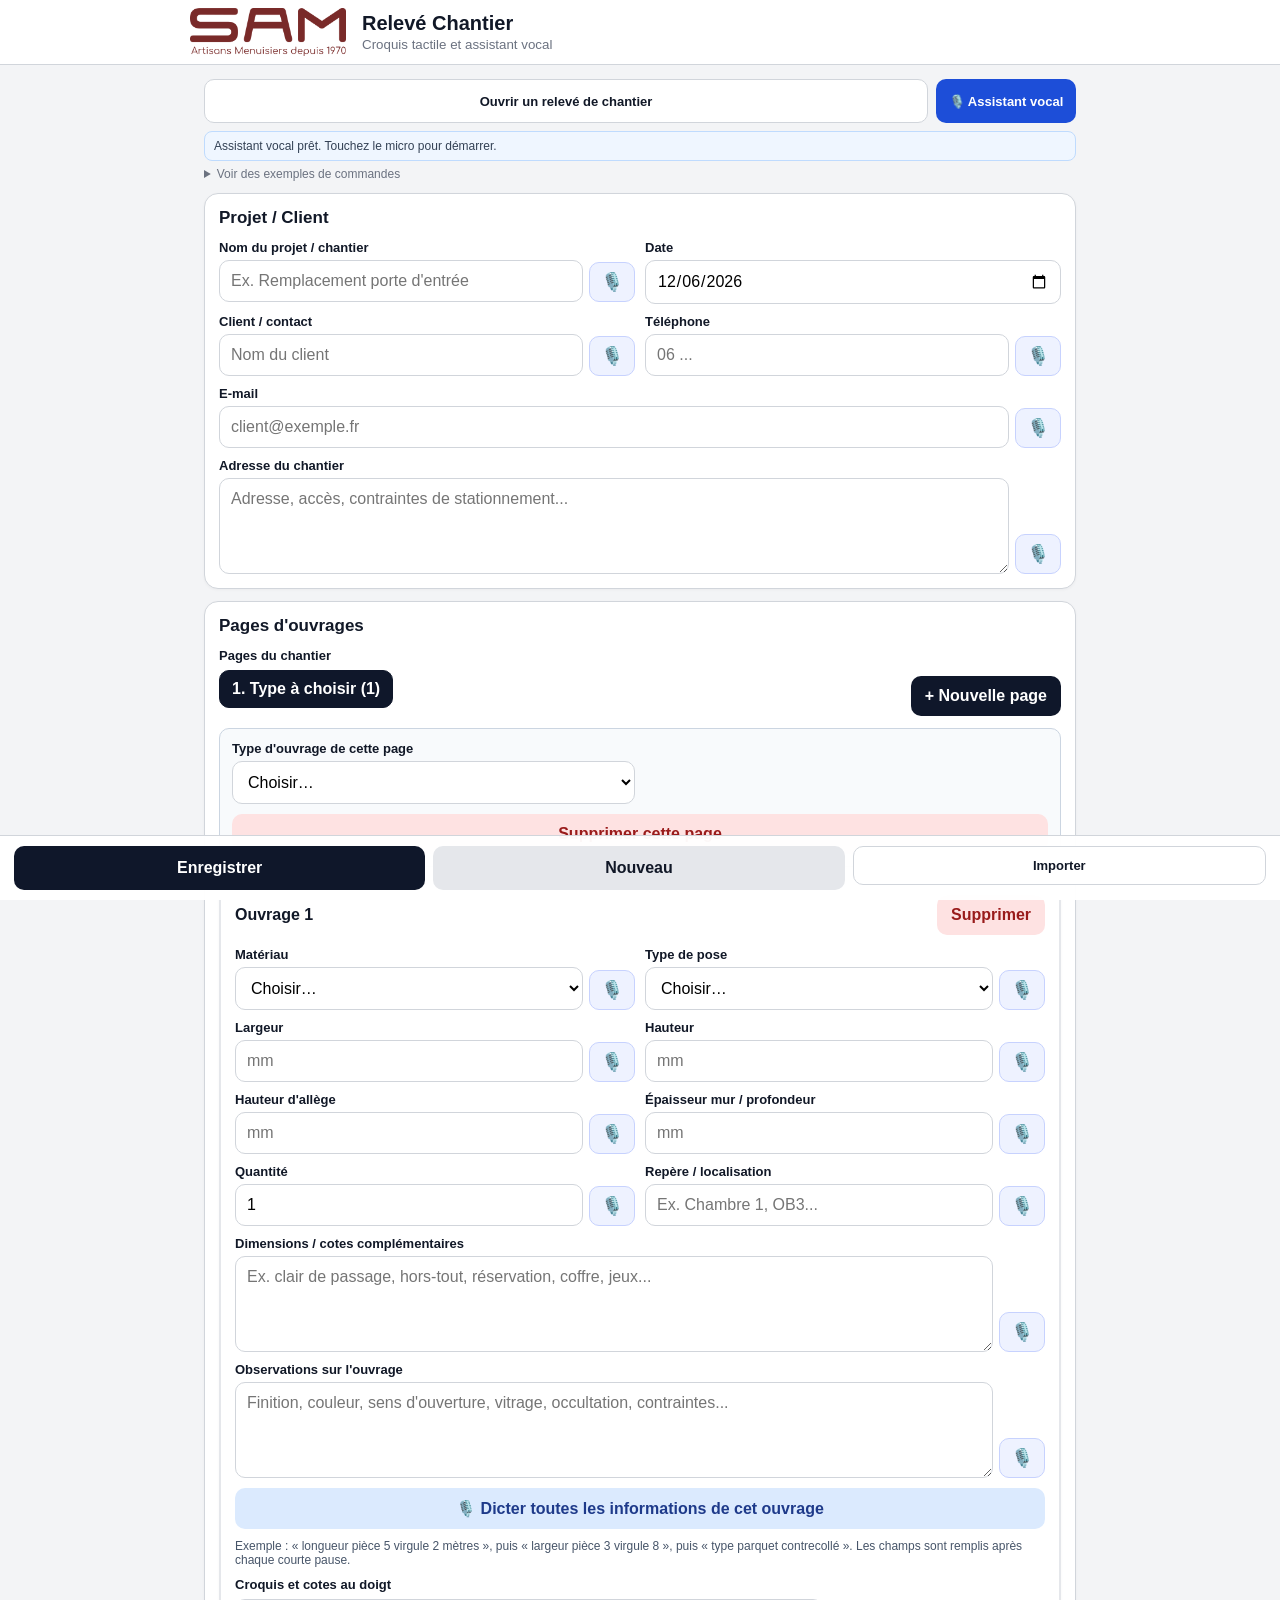
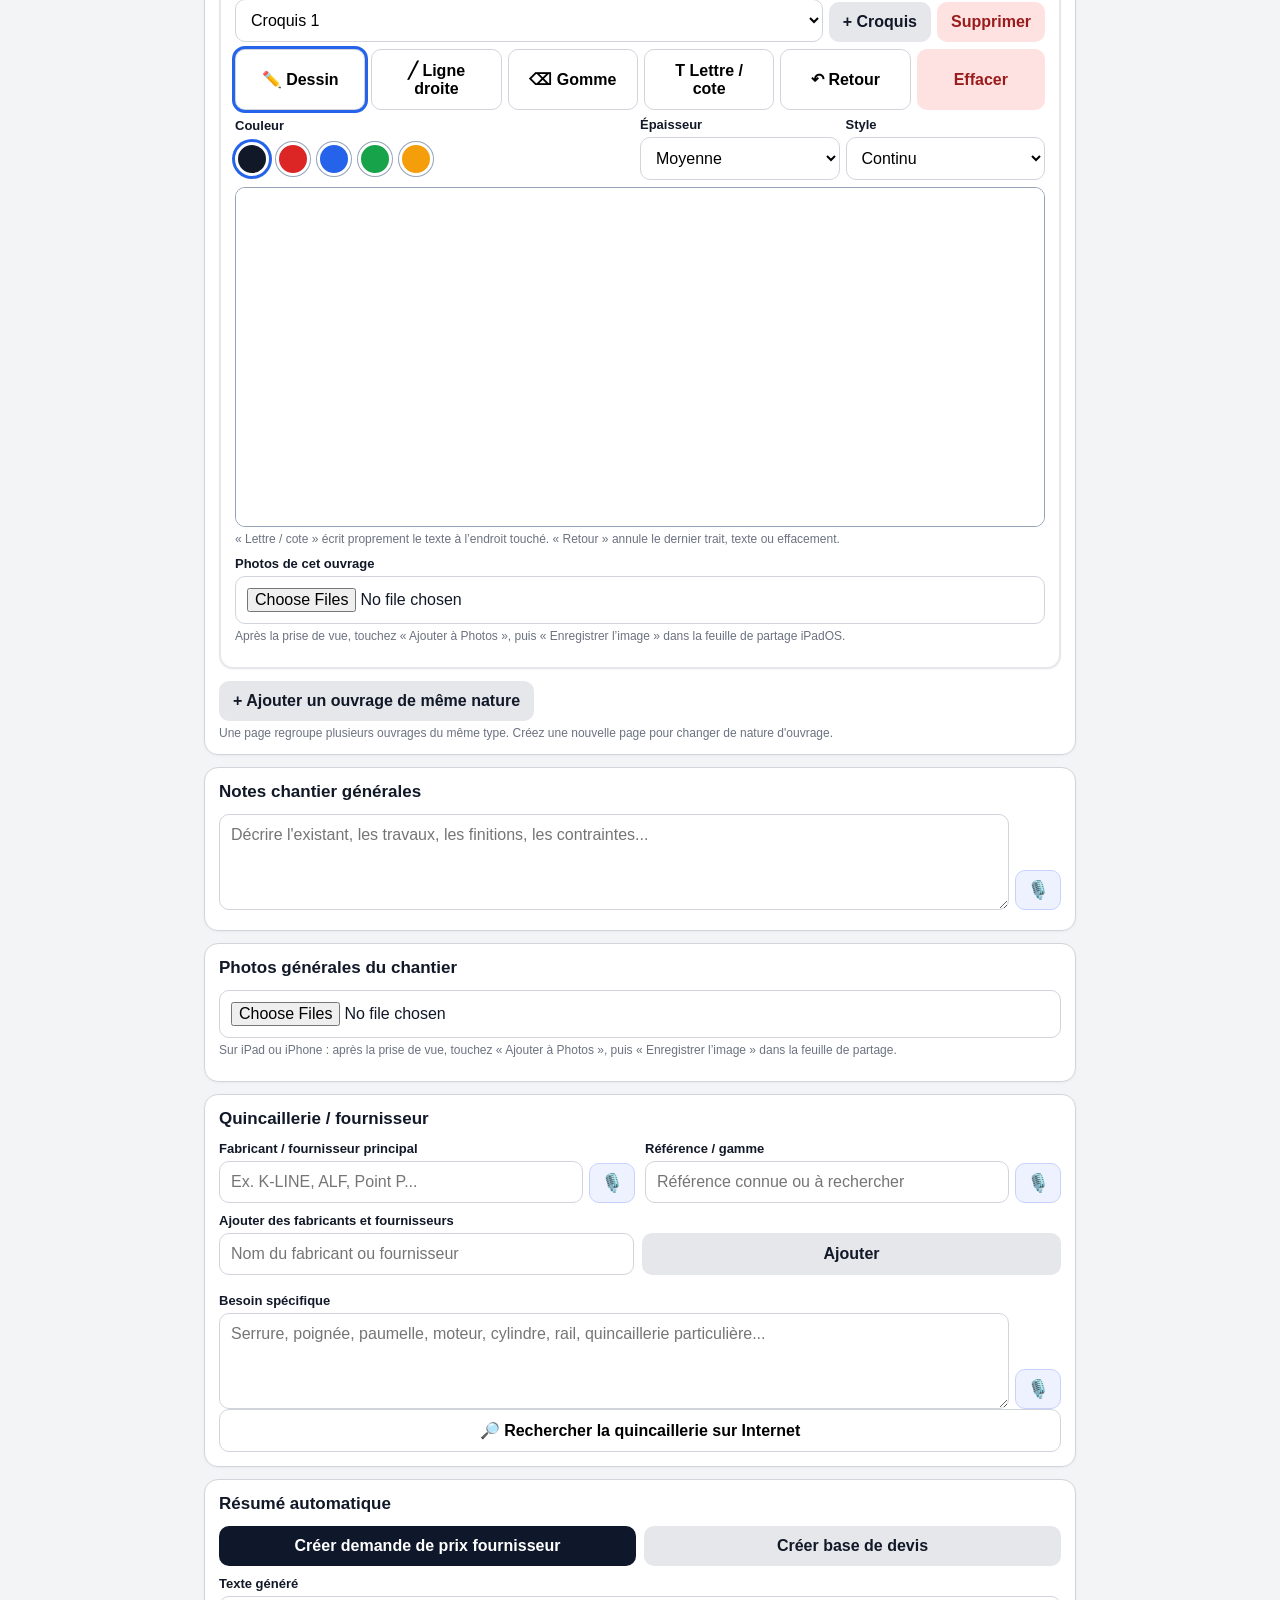
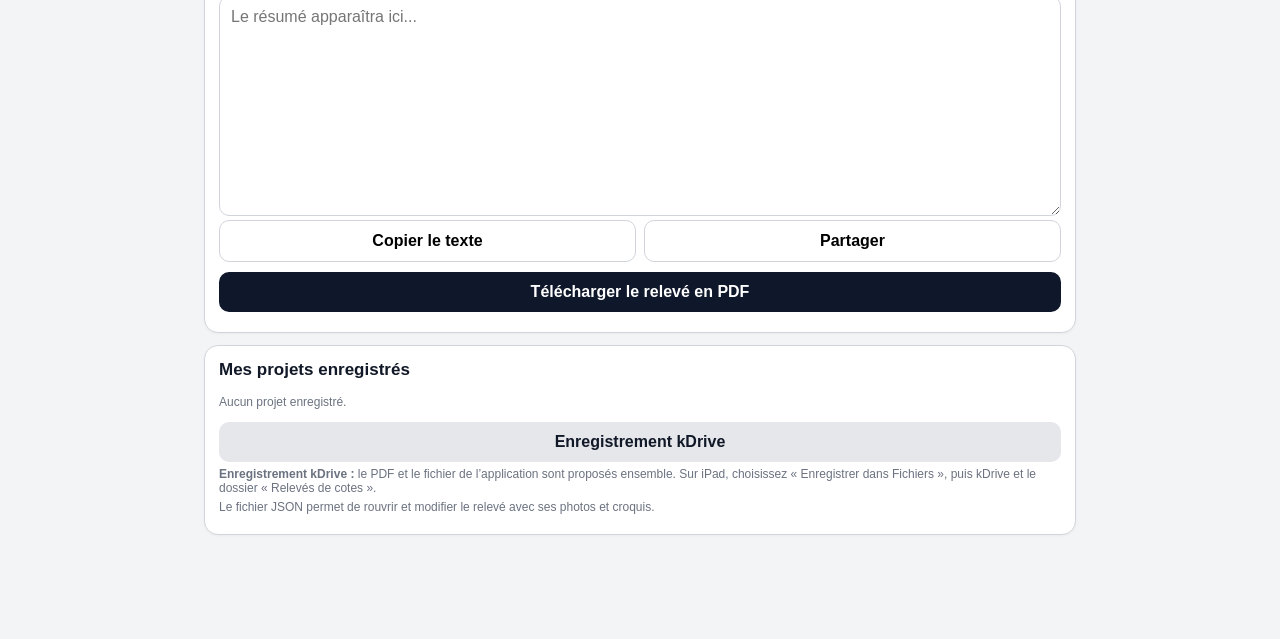
==== index.html @ eea3c806 "Rend l'assistant vocal compact en haut de l'application" ====
<!doctype html>
<html lang="fr">
<head>
  <meta charset="utf-8" />
  <meta name="viewport" content="width=device-width,initial-scale=1,viewport-fit=cover" />
  <meta name="theme-color" content="#0f172a" />
  <meta name="apple-mobile-web-app-capable" content="yes" />
  <meta name="apple-mobile-web-app-status-bar-style" content="default" />
  <meta name="apple-mobile-web-app-title" content="Relevé Chantier" />
  <link rel="manifest" href="manifest.webmanifest" />
  <link rel="apple-touch-icon" href="icon-192.png" />
  <title>Relevé Chantier</title>
  <style>
    :root{--bg:#f3f4f6;--card:#fff;--ink:#111827;--muted:#6b7280;--line:#d1d5db;--pri:#0f172a;--ok:#166534}
    *{box-sizing:border-box}body{margin:0;font-family:-apple-system,BlinkMacSystemFont,"Segoe UI",Roboto,Arial,sans-serif;background:var(--bg);color:var(--ink)}
    header{position:sticky;top:0;z-index:5;background:rgba(255,255,255,.95);backdrop-filter:blur(8px);border-bottom:1px solid var(--line);padding:calc(8px + env(safe-area-inset-top)) 16px 8px}
    .header-inner{max-width:900px;margin:auto;display:flex;align-items:center;gap:16px}.brand-logo{display:block;width:156px;max-width:42vw;height:auto}.header-title{min-width:0}.header-title h1{margin:0;font-size:20px}.header-title small{display:block;color:var(--muted);margin-top:2px}
    main{max-width:900px;margin:auto;padding:14px 14px calc(92px + env(safe-area-inset-bottom))}
    .card,.work-card{background:var(--card);border:1px solid var(--line);border-radius:14px;padding:14px;margin:0 0 12px;box-shadow:0 1px 3px rgba(0,0,0,.04)}
    .work-card{border:2px solid #e5e7eb}.work-head{display:flex;align-items:center;justify-content:space-between;gap:10px;margin-bottom:12px}.work-head h3{margin:0;font-size:16px}
    .page-toolbar{display:grid;grid-template-columns:1fr auto;gap:8px;align-items:end;margin-bottom:12px}.page-tabs{display:flex;gap:6px;overflow-x:auto;padding:2px 0 8px;scrollbar-width:thin}.page-tab{flex:0 0 auto;background:#fff;border:1px solid var(--line);padding:9px 12px}.page-tab.active{background:var(--pri);color:#fff;border-color:var(--pri)}.page-meta{padding:12px;background:#f8fafc;border:1px solid #cbd5e1;border-radius:10px;margin-bottom:12px}.page-meta .grid{align-items:end}.page-actions{display:flex;gap:8px;margin-top:10px}.page-actions button{flex:1}
    h2{font-size:17px;margin:0 0 12px}.grid{display:grid;grid-template-columns:1fr 1fr;gap:10px}.full{grid-column:1/-1}
    label{display:block;font-size:13px;font-weight:600;margin:0 0 5px}input,select,textarea,button{font:inherit}
    input,select,textarea{width:100%;padding:11px;border:1px solid var(--line);border-radius:10px;background:#fff}textarea{min-height:96px;resize:vertical}
    button,.file-picker{border:0;border-radius:10px;padding:11px 14px;font-weight:700;cursor:pointer}.file-picker{display:flex;align-items:center;justify-content:center;text-align:center}.top-actions{display:grid;grid-template-columns:minmax(0,1fr) 140px;gap:8px;align-items:stretch;margin-bottom:8px}.top-actions>*{min-height:44px;margin:0}.open-project{width:100%}.voice-compact{padding:8px 10px;font-size:13px;background:#1d4ed8;color:#fff}.voice-compact.listening{background:#b91c1c;outline:3px solid #fecaca}.primary{background:var(--pri);color:#fff}.secondary{background:#e5e7eb;color:#111827}.danger{background:#fee2e2;color:#991b1b}.ghost{background:#fff;border:1px solid var(--line)}
    .field-with-mic{display:grid;grid-template-columns:1fr 46px;gap:6px;align-items:end}.mic{padding:10px 8px;font-size:18px;line-height:1;background:#eef2ff;border:1px solid #c7d2fe}.mic.listening{outline:2px solid #166534;background:#dcfce7}
    .row{display:flex;gap:8px;flex-wrap:wrap}.row>*{flex:1}.hint{font-size:12px;color:var(--muted);margin-top:5px}.status{font-size:12px;margin-top:6px;color:var(--ok)}.hidden{display:none!important}.file-input{position:absolute;width:1px;height:1px;padding:0;margin:-1px;overflow:hidden;clip:rect(0,0,0,0);clip-path:inset(50%);white-space:nowrap;border:0}
    .photo-grid{display:grid;grid-template-columns:repeat(3,1fr);gap:8px;margin-top:10px}.photo-grid img{width:100%;aspect-ratio:1;object-fit:cover;border-radius:8px;border:1px solid var(--line)}.photo-thumb{min-width:0}.photo-actions{display:flex;flex-wrap:wrap;gap:4px;margin-top:4px}.photo-actions button{flex:1;padding:7px 5px;font-size:12px}.photo-actions .save-photo{flex-basis:100%}
    .sketch-pages,.sketch-settings{display:grid;grid-template-columns:1fr auto auto;gap:6px;align-items:end;margin:7px 0}.sketch-settings{grid-template-columns:2fr 1fr 1fr}.color-swatches{display:flex;gap:7px;min-height:42px;align-items:center}.color-swatch{width:34px;height:34px;min-width:34px;padding:0;border-radius:50%;border:3px solid #fff;box-shadow:0 0 0 1px #94a3b8}.color-swatch.active{box-shadow:0 0 0 3px #2563eb}.supplier-list{display:flex;gap:6px;flex-wrap:wrap;margin-top:8px}.supplier-item{display:flex;align-items:center;gap:6px;padding:6px 8px;background:#eef2f7;border:1px solid #cbd5e1;border-radius:8px}.supplier-item button{padding:3px 7px}
    .editor-overlay{position:fixed;inset:0;z-index:30;background:rgba(15,23,42,.82);padding:16px;display:flex;align-items:center;justify-content:center}.editor-panel{width:min(920px,100%);max-height:calc(100dvh - 32px);overflow:auto;background:#fff;border-radius:8px;padding:12px}.editor-head{display:flex;align-items:center;justify-content:space-between;gap:12px}.editor-head button{padding:7px 11px}.photo-editor-canvas{display:block;width:auto;max-width:100%;height:auto;max-height:60dvh;touch-action:none;background:#111827;border:1px solid #94a3b8;margin:10px auto}.editor-toolbar{display:flex;gap:6px;flex-wrap:wrap;align-items:end}.editor-toolbar>*{flex:1;min-width:100px}.editor-toolbar .color-swatches{flex:2;min-width:210px}.editor-actions{display:flex;gap:8px;margin-top:10px}.editor-actions>*{flex:1}
    .specific-fields{grid-column:1/-1;display:grid;grid-template-columns:1fr 1fr;gap:10px;padding:12px;background:#f8fafc;border:1px solid #cbd5e1;border-radius:12px}.specific-title{grid-column:1/-1;font-weight:800;color:#334155}.voice-all{grid-column:1/-1;background:#dbeafe;color:#1e3a8a}.voice-help{grid-column:1/-1;font-size:12px;color:#475569}.sketch-wrap{grid-column:1/-1}.sketch-canvas{display:block;width:100%;height:340px;touch-action:none;background:#fff;border:1px solid #94a3b8;border-radius:10px}.sketch-tools{display:flex;gap:6px;flex-wrap:wrap;margin:7px 0}.sketch-tools button{flex:1;min-width:72px}.tool-active{outline:3px solid #2563eb}.section-label{grid-column:1/-1;margin:4px 0 0;color:#334155}
    .voice-feedback{margin:0 0 12px;padding:7px 9px;background:#eff6ff;border:1px solid #bfdbfe;border-radius:8px;font-size:12px;color:#334155}.voice-examples{margin:-6px 0 12px}.command-list{font-size:12px;color:#475569;line-height:1.55;margin-top:9px}
    .footerbar{position:fixed;left:0;right:0;bottom:0;background:rgba(255,255,255,.97);border-top:1px solid var(--line);padding:10px 14px calc(10px + env(safe-area-inset-bottom));display:flex;gap:8px;z-index:6}.footerbar button,.footerbar .file-picker{flex:1;min-width:0}
    @media(max-width:640px){.header-inner{gap:10px}.brand-logo{width:122px}.header-title h1{font-size:17px}.header-title small{font-size:11px}.grid,.specific-fields{grid-template-columns:1fr}.photo-grid{grid-template-columns:repeat(2,1fr)}.work-head{align-items:flex-start}.work-head .danger{flex:0 0 auto}.sketch-canvas{height:300px}.page-toolbar{grid-template-columns:1fr}.page-toolbar>button{width:100%}.sketch-pages{grid-template-columns:1fr 1fr}.sketch-pages select{grid-column:1/-1}.sketch-settings{grid-template-columns:1fr 1fr}.sketch-settings>div:first-child{grid-column:1/-1}.footerbar{gap:5px;padding-left:8px;padding-right:8px}.footerbar button,.footerbar .file-picker{padding:10px 6px;font-size:13px}}
  </style>
</head>
<body>
<header><div class="header-inner"><img class="brand-logo" src="logo-sam.png" alt="SAM, Artisans Menuisiers depuis 1970"><div class="header-title"><h1>Relevé Chantier</h1><small>Croquis tactile et assistant vocal</small></div></div></header>
<main>
  <div class="top-actions">
    <label class="file-picker ghost open-project" for="backupFile">Ouvrir un relevé de chantier</label>
    <button class="voice-compact" id="voiceAssistant" type="button">🎙️ Assistant vocal</button>
  </div>
  <input class="file-input" id="backupFile" type="file" accept="application/json,.json" />
  <div class="voice-feedback" id="voiceFeedback">Assistant vocal prêt. Touchez le micro pour démarrer.</div>
  <details class="voice-examples"><summary class="hint" style="cursor:pointer">Voir des exemples de commandes</summary><div class="command-list">
    « Enregistrer le chantier » • « Nouvelle page parquet » • « Ajouter un ouvrage parquet » • « Ajouter un escalier » • « Modifier l’ouvrage 2 » • « Supprimer le dernier ouvrage »<br>
    « Longueur pièce 5 mètres, largeur pièce 4 mètres, type parquet contrecollé » • « Hauteur à monter 2 800 millimètres, largeur trémie 900 »<br>
    « Nom du chantier Madame Martin » • « Client Monsieur Dupont » • « Adresse 10 rue… » • « Notes chantier accès difficile »<br>
    « Créer la demande de prix » • « Créer le devis » • « Ouvrir le chantier Dupont » • « Nouveau chantier » • « Arrêter l’assistant »
  </div></details>

  <section class="card">
    <h2>Projet / Client</h2>
    <div class="grid">
      <div><label>Nom du projet / chantier</label><div class="field-with-mic"><input id="projectTitle" placeholder="Ex. Remplacement porte d'entrée" /><button class="mic" data-target="projectTitle" type="button">🎙️</button></div></div>
      <div><label>Date</label><input id="projectDate" type="date" /></div>
      <div><label>Client / contact</label><div class="field-with-mic"><input id="contactName" placeholder="Nom du client" /><button class="mic" data-target="contactName" type="button">🎙️</button></div></div>
      <div><label>Téléphone</label><div class="field-with-mic"><input id="contactPhone" type="tel" placeholder="06 ..." /><button class="mic" data-target="contactPhone" type="button">🎙️</button></div></div>
      <div class="full"><label>E-mail</label><div class="field-with-mic"><input id="contactEmail" type="email" placeholder="client@exemple.fr" /><button class="mic" data-target="contactEmail" type="button">🎙️</button></div></div>
      <div class="full"><label>Adresse du chantier</label><div class="field-with-mic"><textarea id="address" placeholder="Adresse, accès, contraintes de stationnement..."></textarea><button class="mic" data-target="address" type="button">🎙️</button></div></div>
    </div>
  </section>

  <section class="card">
    <h2>Pages d'ouvrages</h2>
    <div class="page-toolbar"><div><label>Pages du chantier</label><div id="pageTabs" class="page-tabs"></div></div><button class="primary" id="addPage" type="button">+ Nouvelle page</button></div>
    <div class="page-meta">
      <div class="grid">
        <div><label>Type d'ouvrage de cette page</label><select id="pageType"></select></div>
        <div id="pageOtherWrap" class="hidden"><label>Autre type</label><input id="pageOther" placeholder="Préciser le type d'ouvrage"></div>
      </div>
      <div class="page-actions"><button class="danger" id="removePage" type="button">Supprimer cette page</button></div>
    </div>
    <div id="works"></div>
    <button class="secondary" id="addWork" type="button">+ Ajouter un ouvrage de même nature</button>
    <div class="hint">Une page regroupe plusieurs ouvrages du même type. Créez une nouvelle page pour changer de nature d'ouvrage.</div>
  </section>

  <section class="card">
    <h2>Notes chantier générales</h2>
    <div class="field-with-mic"><textarea id="notes" placeholder="Décrire l'existant, les travaux, les finitions, les contraintes..."></textarea><button class="mic" data-target="notes" type="button">🎙️</button></div>
    <div class="status" id="dictationStatus"></div>
  </section>

  <section class="card">
    <h2>Photos générales du chantier</h2>
    <input id="photos" type="file" accept="image/*" capture="environment" multiple />
    <div class="hint">Sur iPad ou iPhone : après la prise de vue, touchez « Ajouter à Photos », puis « Enregistrer l’image » dans la feuille de partage.</div>
    <div id="photoGrid" class="photo-grid"></div>
  </section>

  <section class="card">
    <h2>Quincaillerie / fournisseur</h2>
    <div class="grid">
      <div><label>Fabricant / fournisseur principal</label><div class="field-with-mic"><input id="supplier" list="supplierOptions" placeholder="Ex. K-LINE, ALF, Point P..." /><button class="mic" data-target="supplier" type="button">🎙️</button></div><datalist id="supplierOptions"></datalist></div>
      <div><label>Référence / gamme</label><div class="field-with-mic"><input id="hardwareRef" placeholder="Référence connue ou à rechercher" /><button class="mic" data-target="hardwareRef" type="button">🎙️</button></div></div>
      <div class="full"><label>Ajouter des fabricants et fournisseurs</label><div class="row"><input id="supplierEntry" placeholder="Nom du fabricant ou fournisseur"><button class="secondary" id="addSupplier" type="button">Ajouter</button></div><div class="supplier-list" id="supplierList"></div></div>
      <div class="full"><label>Besoin spécifique</label><div class="field-with-mic"><textarea id="hardwareNeed" placeholder="Serrure, poignée, paumelle, moteur, cylindre, rail, quincaillerie particulière..."></textarea><button class="mic" data-target="hardwareNeed" type="button">🎙️</button></div></div>
    </div>
    <div class="row"><button class="ghost" id="searchWeb" type="button">🔎 Rechercher la quincaillerie sur Internet</button></div>
  </section>

  <section class="card">
    <h2>Résumé automatique</h2>
    <div class="row"><button class="primary" id="makeSupplier" type="button">Créer demande de prix fournisseur</button><button class="secondary" id="makeQuote" type="button">Créer base de devis</button></div>
    <label style="margin-top:10px">Texte généré</label><textarea id="summary" style="min-height:220px" placeholder="Le résumé apparaîtra ici..."></textarea>
    <div class="row"><button class="ghost" id="copySummary" type="button">Copier le texte</button><button class="ghost" id="shareSummary" type="button">Partager</button></div>
    <div class="row" style="margin-top:10px"><button class="primary" id="downloadPdf" type="button">Télécharger le relevé en PDF</button></div>
    <div class="status" id="pdfStatus" role="status" aria-live="polite"></div>
  </section>

  <section class="card">
    <h2>Mes projets enregistrés</h2>
    <div id="projectList"><span class="hint">Aucun projet enregistré.</span></div>
    <div class="row" style="margin-top:12px">
      <button class="secondary" id="exportBackup" type="button">Enregistrement kDrive</button>
    </div>
    <div class="hint"><strong>Enregistrement kDrive :</strong> le PDF et le fichier de l’application sont proposés ensemble. Sur iPad, choisissez « Enregistrer dans Fichiers », puis kDrive et le dossier « Relevés de cotes ».</div>
    <div class="hint">Le fichier JSON permet de rouvrir et modifier le relevé avec ses photos et croquis.</div>
    <div class="status" id="backupStatus" role="status" aria-live="polite"></div>
  </section>
</main>
<div id="photoEditor" class="editor-overlay hidden" role="dialog" aria-modal="true" aria-labelledby="photoEditorTitle">
  <div class="editor-panel">
    <div class="editor-head"><strong id="photoEditorTitle">Annoter la photo</strong><button class="ghost" id="closePhotoEditor" type="button" aria-label="Fermer">✕</button></div>
    <canvas class="photo-editor-canvas" id="photoEditorCanvas"></canvas>
    <div class="editor-toolbar">
      <div><label>Couleur</label><div class="color-swatches" id="photoColors"><button class="color-swatch active" type="button" data-color="#111827" style="background:#111827" aria-label="Noir"></button><button class="color-swatch" type="button" data-color="#dc2626" style="background:#dc2626" aria-label="Rouge"></button><button class="color-swatch" type="button" data-color="#2563eb" style="background:#2563eb" aria-label="Bleu"></button><button class="color-swatch" type="button" data-color="#16a34a" style="background:#16a34a" aria-label="Vert"></button><button class="color-swatch" type="button" data-color="#f59e0b" style="background:#f59e0b" aria-label="Orange"></button></div></div>
      <div><label>Épaisseur</label><select id="photoLineWidth"><option value="3">Fine</option><option value="7" selected>Moyenne</option><option value="14">Épaisse</option></select></div>
      <button class="secondary tool-active" id="photoPen" type="button">✏️ Dessin</button>
      <button class="secondary" id="photoLine" type="button">╱ Ligne</button>
      <button class="secondary" id="photoText" type="button">T Texte</button>
      <button class="ghost" id="photoUndo" type="button">↶ Annuler</button>
    </div>
    <div class="editor-actions"><button class="ghost" id="cancelPhotoEdit" type="button">Fermer sans enregistrer</button><button class="primary" id="savePhotoEdit" type="button">Enregistrer l’annotation</button></div>
  </div>
</div>
<div class="footerbar"><button class="primary" id="saveProject" type="button">Enregistrer</button><button class="secondary" id="newProject" type="button">Nouveau</button><label class="file-picker ghost" for="backupFile">Importer</label></div>
<script src="jspdf.umd.min.js"></script>
<script>
const $=id=>document.getElementById(id);
let photoData=[],suppliers=[],currentId=null,recognition=null,activeMic=null,workCounter=0,commandRecognition=null,voiceCommandQueue=Promise.resolve(),voiceControlOn=false,activeWorkIndex=0,pages=[],activePageIndex=0,renderingPage=false,autoSaveTimer=null,changeVersion=0,lastSavedVersion=0,isSaving=false,photoEditorState=null;
const fields=['projectTitle','projectDate','contactName','contactPhone','contactEmail','address','notes','supplier','hardwareRef','hardwareNeed'];
const workTypes=['','Fenêtre',"Porte d'entrée",'Porte intérieure','Porte de garage','Baie coulissante','Volet roulant motorisé','Volet roulant manuel','Volet bois','Store','Escalier','Parquet','Placard','Agencement','Garde-corps / main courante','Bardage','Vitrage','Autre'];
const materials=['','Bois','Aluminium','PVC','Acier','Mixte','Stratifié','Autre'];
const installs=['','Rénovation','Dépose totale','En tunnel','En applique',"Avec tapées d'isolation",'En feuillure','Neuf','Autre'];
const tapeThicknesses=['','100','120','140','160','180','200','Autre'];
const specificSchemas={
  'Parquet':[
    ['roomLength','Longueur de la pièce','m','decimal'],['roomWidth','Largeur de la pièce','m','decimal'],['roomArea','Surface calculée / relevée','m²','decimal'],
    ['parquetType','Type de parquet','Massif|Contrecollé|Stratifié|Autre','select'],['layingPattern','Sens / motif de pose','À l’anglaise|À bâtons rompus|Point de Hongrie|Dalles|Autre','select'],
    ['layingMethod','Mode de pose','Flottante|Collée|Clouée|Autre','select'],['boardSize','Dimensions des lames','mm','text'],['parquetThickness','Épaisseur du parquet','mm','decimal'],
    ['supportType','Support existant','Dalle béton|Chape|Plancher bois|Carrelage|Ancien parquet|Autre','select'],['supportState','État / planéité / humidité du support','À préciser','text'],
    ['skirting','Plinthes : type, hauteur et longueur','ml','text'],['thresholds','Seuils, raccords et jeux périphériques','À préciser','text'],['finish','Essence, teinte et finition','À préciser','text']
  ],
  'Escalier':[
    ['floorHeight','Hauteur sol fini à sol fini','mm','decimal'],['openingLength','Longueur de la trémie','mm','decimal'],['openingWidth','Largeur de la trémie','mm','decimal'],
    ['trimmerThickness','Épaisseur du linçoir','mm','decimal'],['slabThickness','Épaisseur plancher / dalle','mm','decimal'],['stairWidth','Largeur souhaitée de l’escalier','mm','decimal'],
    ['stairShape','Forme de l’escalier','Droit|Quart tournant bas|Quart tournant haut|Deux quarts tournants|Hélicoïdal|Escamotable|Autre','select'],['turnDirection','Sens du tournant en montant','Droite|Gauche|Sans objet','select'],
    ['stepCount','Nombre de marches existant / souhaité','Nombre','numeric'],['stepHeight','Hauteur de marche','mm','decimal'],['tread','Giron','mm','decimal'],
    ['headroom','Échappée disponible','mm','decimal'],['startingSpace','Reculement disponible','mm','decimal'],['stringer','Type de limon','À la française|Crémaillère|Central|Sans limon|Autre','select'],
    ['guardrail','Garde-corps / main courante','Description','text'],['stairMaterial','Essence / matériau / finition','Description','text']
  ],
  'Fenêtre':[['leafCount','Nombre de vantaux','Nombre','numeric'],['opening','Type d’ouverture','Fixe|À la française|Oscillo-battant|Soufflet|Coulissant|Autre','select'],['openingOther','Nature de la configuration','Ex. 2 vantaux et un fixe, avec allège','text'],['glazing','Composition du vitrage','Description','text'],['color','Couleur intérieure / extérieure','RAL / finition','text'],['ventilation','Entrée d’air','Débit / type','text']],
  "Porte d'entrée":[['openingDirection','Sens d’ouverture','Droite poussante|Gauche poussante|Droite tirante|Gauche tirante','select'],['clearPassage','Passage utile','mm','decimal'],['threshold','Type de seuil','PMR 20 mm|Standard|Autre','select'],['lock','Serrure / cylindre / contrôle d’accès','Description','text'],['glazing','Vitrage / panneau / imposte','Description','text'],['color','Couleur intérieure / extérieure','RAL / finition','text']],
  'Porte intérieure':[['openingDirection','Sens d’ouverture','Droite poussante|Gauche poussante|Va-et-vient|Coulissante','select'],['wallThickness','Épaisseur de cloison finie','mm','decimal'],['doorLeaf','Dimensions du vantail','mm','text'],['doorType','Type de porte','Isoplane|Postformée|Stratifiée|Hydrofuge|Coupe-feu|Acoustique|Autre','select'],['hardware','Quincaillerie / serrure','Description','text']],
  'Porte de garage':[['garageType','Type','Sectionnelle plafond|Sectionnelle latérale|Basculante|Enroulable|Battante|Autre','select'],['clearOpening','Baie / passage libre','mm','text'],['headroom','Retombée de linteau','mm','decimal'],['sideRoom','Écoinçons gauche / droite','mm','text'],['motorization','Manœuvre / motorisation','Manuelle|Motorisée radio|Autre','select']],
  'Baie coulissante':[['leafCount','Nombre de vantaux / rails','Description','text'],['glazing','Composition du vitrage','Description','text'],['clearPassage','Passage utile','mm','decimal'],['color','Couleur intérieure / extérieure','RAL / finition','text']],
  'Volet roulant motorisé':[['boxType','Type de coffre','Rénovation|Traditionnel|Bloc-baie|Tunnel|Existant','select'],['boxSize','Dimensions / accès du coffre','mm','text'],['guides','Coulisses / lame finale','Description','text'],['apron','Tablier : matière, lame, couleur','Description','text'],['motor','Moteur / commande / alimentation','Description','text']],
  'Volet roulant manuel':[['boxType','Type de coffre','Rénovation|Traditionnel|Bloc-baie|Tunnel|Existant','select'],['boxSize','Dimensions / accès du coffre','mm','text'],['operation','Manœuvre','Sangle|Tringle oscillante|Tirage direct|Autre','select'],['apron','Tablier : matière, lame, couleur','Description','text']],
  'Volet bois':[['leafCount','Nombre de vantaux','Nombre','numeric'],['shutterType','Type','Battant|Persienné|Plein|Barres et écharpes|Coulissant|Autre','select'],['hinges','Gonds / arrêts / espagnolette','Description','text'],['woodFinish','Essence et finition','Description','text']],
  'Store':[['storeType','Type de store','Screen extérieur|Banne|Enrouleur intérieur|Vénitien|Autre','select'],['fabric','Toile / coloris / transparence','Description','text'],['guides','Guidage / coulisses','Description','text'],['operation','Manœuvre / motorisation','Description','text']],
  'Placard':[['openingSize','Dimensions de la baie','mm','text'],['doorCount','Nombre de portes','Nombre','numeric'],['facadeType','Façade','Coulissante|Battante|Pliante|Sans façade|Autre','select'],['interiorLayout','Aménagement intérieur','Description','text'],['decor','Décor / finition','Description','text']],
  'Agencement':[['areaSize','Dimensions de la zone','mm','text'],['layoutUse','Usage / éléments à réaliser','Description','text'],['panels','Panneaux / épaisseurs / décors','Description','text'],['hardware','Quincailleries','Description','text'],['services','Passages techniques / réseaux','Description','text']],
  'Garde-corps / main courante':[['totalLength','Longueur totale','mm ou ml','text'],['dropHeight','Hauteur de chute','mm','decimal'],['guardHeight','Hauteur du garde-corps','mm','decimal'],['fixing','Type de fixation','À la française|À l’anglaise|Sur platine|Autre','select'],['infill','Remplissage / barreaudage','Description','text']],
  'Bardage':[['surface','Surface','m²','decimal'],['boardProfile','Profil / dimensions des lames','Description','text'],['support','Support / ossature','Description','text'],['insulation','Isolation / pare-pluie / ventilation','Description','text'],['finish','Essence / finition / coloris','Description','text']],
  'Vitrage':[['glassClearSize','Clair de vitrage','mm','text'],['glassMakeup','Composition du vitrage','Description','text'],['glassThickness','Épaisseur totale','mm','decimal'],['rebate','Feuillure / parcloses / calage','Description','text'],['access','Accès et moyen de levage','Description','text']]
};
const esc=s=>String(s??'').replace(/&/g,'&amp;').replace(/</g,'&lt;').replace(/>/g,'&gt;').replace(/"/g,'&quot;');
const opt=(arr,val='')=>arr.map(x=>`<option value="${esc(x)}" ${x===val?'selected':''}>${x||'Choisir…'}</option>`).join('');
function micButton(target){return `<button class="mic" type="button" data-target="${target}">🎙️</button>`}
function pageLabel(page,index){return `${index+1}. ${shown(page.type,page.other)||'Type à choisir'} (${page.works?.length||1})`}
function captureActivePage(){
  if(renderingPage||!pages.length||!pages[activePageIndex])return;
  const page=pages[activePageIndex];page.type=$('pageType').value;page.other=$('pageOther').value;
  page.works=workData().map(w=>({...w,type:page.type,other:page.other}));
}
function renderPageTabs(){
  const box=$('pageTabs');box.innerHTML='';pages.forEach((page,index)=>{const b=document.createElement('button');b.type='button';b.className='page-tab'+(index===activePageIndex?' active':'');b.textContent=pageLabel(page,index);b.onclick=()=>showPage(index);box.appendChild(b)});
  $('removePage').disabled=pages.length===1;
}
function showPage(index,capture=true){
  if(capture)captureActivePage();activePageIndex=Math.max(0,Math.min(index,pages.length-1));const page=pages[activePageIndex];renderingPage=true;
  $('pageType').value=page.type||'';$('pageOther').value=page.other||'';$('pageOtherWrap').classList.toggle('hidden',page.type!=='Autre');$('works').innerHTML='';
  (page.works?.length?page.works:[{}]).forEach(w=>addWork({...w,type:page.type||w.type||'',other:page.other||w.other||''}));renderingPage=false;activeWorkIndex=0;renderPageTabs();
}
function createPage(type='',other=''){
  captureActivePage();pages.push({id:Date.now()+Math.random(),type,other,works:[{type,other,qty:1}]});showPage(pages.length-1,false);scheduleAutosave();
}
function ensurePageForType(type){
  captureActivePage();let index=pages.findIndex(p=>p.type===type),created=false;if(index<0){pages.push({id:Date.now()+Math.random(),type,other:'',works:[{type,qty:1}]});index=pages.length-1;created=true}showPage(index,false);if(created)scheduleAutosave();
}
function normalizePages(project){
  if(Array.isArray(project.pages)&&project.pages.length)return project.pages.map((p,i)=>({id:p.id||Date.now()+i,type:p.type||'',other:p.other||'',works:Array.isArray(p.works)&&p.works.length?p.works:[{type:p.type||'',other:p.other||'',qty:1}]}));
  const grouped=[];legacyToWorks(project).forEach(work=>{let page=grouped.find(p=>p.type===(work.type||'')&&p.other===(work.other||''));if(!page){page={id:Date.now()+grouped.length,type:work.type||'',other:work.other||'',works:[]};grouped.push(page)}page.works.push(work)});return grouped.length?grouped:[{id:Date.now(),type:'',other:'',works:[{}]}];
}
function addWork(w={}){
  const page=pages[activePageIndex]||{},type=page.type||w.type||'',other=page.other||w.other||'';w={...w,type,other};
  const id='w'+(++workCounter),d=document.createElement('div');d.className='work-card';d.dataset.id=id;d._photos=Array.isArray(w.photos)?[...w.photos]:[];d._specific=w.specific||{};d._sketches=Array.isArray(w.sketches)&&w.sketches.length?[...w.sketches]:[w.sketch||''];d._activeSketch=0;
  d.innerHTML=`<div class="work-head"><h3>Ouvrage <span class="work-number"></span></h3><button class="danger remove-work" type="button">Supprimer</button></div>
  <div class="grid">
    <select class="wtype hidden" aria-hidden="true">${opt(workTypes,w.type)}</select><input class="wother hidden" value="${esc(w.other)}" aria-hidden="true">
    <div class="specific-fields hidden"></div>
    <div><label>Matériau</label><div class="field-with-mic"><select class="wmaterial">${opt(materials,w.material)}</select>${micButton(id+'-material')}</div></div>
    <div class="mother-wrap ${w.material==='Autre'?'':'hidden'}"><label>Autre matériau</label><div class="field-with-mic"><input class="mother" value="${esc(w.materialOther)}" placeholder="Préciser">${micButton(id+'-materialOther')}</div></div>
    <div><label>Type de pose</label><div class="field-with-mic"><select class="winstall">${opt(installs,w.install)}</select>${micButton(id+'-install')}</div></div>
    <div class="iother-wrap ${w.install==='Autre'?'':'hidden'}"><label>Autre pose</label><div class="field-with-mic"><input class="iother" value="${esc(w.installOther)}" placeholder="Préciser">${micButton(id+'-installOther')}</div></div>
    <div class="tape-wrap ${w.install==="Avec tapées d'isolation"?'':'hidden'}"><label>Épaisseur des tapées d’isolation</label><div class="field-with-mic"><select class="wtape">${opt(tapeThicknesses,w.tapeThickness)}</select>${micButton(id+'-tapeThickness')}</div></div>
    <div class="tape-other-wrap ${w.install==="Avec tapées d'isolation"&&w.tapeThickness==='Autre'?'':'hidden'}"><label>Autre épaisseur de tapées</label><div class="field-with-mic"><input class="wtape-other" value="${esc(w.tapeThicknessOther)}" inputmode="decimal" placeholder="mm">${micButton(id+'-tapeThicknessOther')}</div></div>
    <div><label>Largeur</label><div class="field-with-mic"><input class="ww" value="${esc(w.width)}" inputmode="decimal" placeholder="mm">${micButton(id+'-width')}</div></div>
    <div><label>Hauteur</label><div class="field-with-mic"><input class="wh" value="${esc(w.height)}" inputmode="decimal" placeholder="mm">${micButton(id+'-height')}</div></div>
    <div class="frame-size-wrap hidden" data-specific-wrap="frameSize"><label>Dimensions hors-tout</label><div class="field-with-mic"><input data-specific="frameSize" value="${esc(w.specific?.frameSize)}" inputmode="text" placeholder="Ex. 1230 x 1480 mm">${micButton(id+'-spec_frameSize')}</div></div>
    <div><label>Hauteur d'allège</label><div class="field-with-mic"><input class="wa" value="${esc(w.sill)}" inputmode="decimal" placeholder="mm">${micButton(id+'-sill')}</div></div>
    <div><label>Épaisseur mur / profondeur</label><div class="field-with-mic"><input class="wd" value="${esc(w.depth)}" inputmode="decimal" placeholder="mm">${micButton(id+'-depth')}</div></div>
    <div><label>Quantité</label><div class="field-with-mic"><input class="wq" value="${esc(w.qty||1)}" inputmode="numeric">${micButton(id+'-qty')}</div></div>
    <div><label>Repère / localisation</label><div class="field-with-mic"><input class="wloc" value="${esc(w.location)}" placeholder="Ex. Chambre 1, OB3...">${micButton(id+'-location')}</div></div>
    <div class="full"><label>Dimensions / cotes complémentaires</label><div class="field-with-mic"><textarea class="wextra" placeholder="Ex. clair de passage, hors-tout, réservation, coffre, jeux...">${esc(w.extra)}</textarea>${micButton(id+'-extra')}</div></div>
    <div class="full"><label>Observations sur l'ouvrage</label><div class="field-with-mic"><textarea class="wobs" placeholder="Finition, couleur, sens d'ouverture, vitrage, occultation, contraintes...">${esc(w.obs)}</textarea>${micButton(id+'-obs')}</div></div>
    <button class="voice-all" type="button">🎙️ Dicter toutes les informations de cet ouvrage</button>
    <div class="voice-help">Exemple : « longueur pièce 5 virgule 2 mètres », puis « largeur pièce 3 virgule 8 », puis « type parquet contrecollé ». Les champs sont remplis après chaque courte pause.</div>
    <div class="sketch-wrap"><label>Croquis et cotes au doigt</label><div class="sketch-pages"><select class="sketch-select" aria-label="Croquis actif"></select><button class="secondary add-sketch" type="button">+ Croquis</button><button class="danger remove-sketch" type="button">Supprimer</button></div><div class="sketch-tools"><button class="ghost pen tool-active" type="button" title="Dessin libre">✏️ Dessin</button><button class="ghost straight" type="button" title="Ligne droite">╱ Ligne droite</button><button class="ghost eraser" type="button" title="Gomme">⌫ Gomme</button><button class="ghost add-text" type="button" title="Ajouter une cote ou un texte propre">T Lettre / cote</button><button class="ghost undo-sketch" type="button" title="Annuler la dernière action">↶ Retour</button><button class="danger clear-sketch" type="button">Effacer</button></div><div class="sketch-settings"><div><label>Couleur</label><div class="color-swatches"><button class="color-swatch active" type="button" data-color="#111827" style="background:#111827" aria-label="Noir"></button><button class="color-swatch" type="button" data-color="#dc2626" style="background:#dc2626" aria-label="Rouge"></button><button class="color-swatch" type="button" data-color="#2563eb" style="background:#2563eb" aria-label="Bleu"></button><button class="color-swatch" type="button" data-color="#16a34a" style="background:#16a34a" aria-label="Vert"></button><button class="color-swatch" type="button" data-color="#f59e0b" style="background:#f59e0b" aria-label="Orange"></button></div></div><div><label>Épaisseur</label><select class="sketch-width"><option value="2">Fine</option><option value="4" selected>Moyenne</option><option value="8">Épaisse</option><option value="14">Très épaisse</option></select></div><div><label>Style</label><select class="sketch-style"><option value="solid">Continu</option><option value="dotted">Pointillé</option><option value="dashed">Tirets</option></select></div></div><canvas class="sketch-canvas"></canvas><div class="hint">« Lettre / cote » écrit proprement le texte à l’endroit touché. « Retour » annule le dernier trait, texte ou effacement.</div></div>
    <div class="full"><label>Photos de cet ouvrage</label><input class="wphotos" type="file" accept="image/*" capture="environment" multiple><div class="hint">Après la prise de vue, touchez « Ajouter à Photos », puis « Enregistrer l’image » dans la feuille de partage iPadOS.</div><div class="photo-grid wphoto-grid"></div></div>
  </div>`;
  d.querySelector('.remove-work').onclick=()=>{if(document.querySelectorAll('.work-card').length===1){alert('Il faut conserver au moins un ouvrage.');return}d.remove();renumberWorks();captureActivePage();renderPageTabs();scheduleAutosave()};
  d.querySelector('.wmaterial').onchange=e=>d.querySelector('.mother-wrap').classList.toggle('hidden',e.target.value!=='Autre');
  const refreshInstallFields=()=>{
    const install=d.querySelector('.winstall').value,tape=d.querySelector('.wtape').value,withTape=install==="Avec tapées d'isolation";
    d.querySelector('.iother-wrap').classList.toggle('hidden',install!=='Autre');
    d.querySelector('.tape-wrap').classList.toggle('hidden',!withTape);
    d.querySelector('.tape-other-wrap').classList.toggle('hidden',!withTape||tape!=='Autre');
    if(install!=='Autre')d.querySelector('.iother').value='';
    if(!withTape){d.querySelector('.wtape').value='';d.querySelector('.wtape-other').value=''}
    else if(tape!=='Autre')d.querySelector('.wtape-other').value='';
  };
  d.querySelector('.winstall').onchange=refreshInstallFields;d.querySelector('.wtape').onchange=refreshInstallFields;refreshInstallFields();
  d.querySelector('.wphotos').onchange=async e=>{for(const f of e.target.files){d._photos.push(await fileToDataURL(f))}e.target.value='';renderWorkPhotos(d);scheduleAutosave()};
  d.querySelector('.voice-all').onclick=()=>startFullVoice(d);
  $('works').appendChild(d);renumberWorks();renderSpecific(d,w.type||'');bindMics(d);renderWorkPhotos(d);initSketch(d);
}
function renumberWorks(){[...document.querySelectorAll('.work-card')].forEach((d,i)=>d.querySelector('.work-number').textContent=i+1)}
function specificData(d){const out={};d.querySelectorAll('[data-specific]').forEach(el=>out[el.dataset.specific]=el.value);return out}
function renderSpecific(d,type){
  Object.assign(d._specific,specificData(d));const frameSizeWrap=d.querySelector('.frame-size-wrap'),hasFrameSize=['Fenêtre','Baie coulissante'].includes(type);frameSizeWrap.classList.toggle('hidden',!hasFrameSize);if(!hasFrameSize)frameSizeWrap.querySelector('[data-specific="frameSize"]').value='';const box=d.querySelector('.specific-fields'),schema=specificSchemas[type]||[];box.innerHTML='';box.classList.toggle('hidden',!schema.length);if(!schema.length)return;
  box.innerHTML=`<div class="specific-title">Informations spécifiques — ${esc(type)}</div>`+schema.map(([key,label,choices,kind])=>{
    const value=d._specific[key]||'',target=d.dataset.id+'-spec_'+key;
    const control=kind==='select'?`<select data-specific="${key}"><option value="">Choisir…</option>${choices.split('|').map(x=>`<option ${x===value?'selected':''}>${esc(x)}</option>`).join('')}</select>`:`<input data-specific="${key}" value="${esc(value)}" inputmode="${kind==='decimal'?'decimal':kind==='numeric'?'numeric':'text'}" placeholder="${esc(choices)}">`;
    return `<div class="specific-field" data-specific-wrap="${key}"><label>${esc(label)}</label><div class="field-with-mic">${control}${micButton(target)}</div></div>`}).join('');bindMics(box);updateConditionalSpecificFields(d,type);
}
function updateConditionalSpecificFields(d,type){
  if(type!=='Fenêtre')return;const opening=d.querySelector('[data-specific="opening"]'),other=d.querySelector('[data-specific="openingOther"]'),wrap=d.querySelector('[data-specific-wrap="openingOther"]');if(!opening||!other||!wrap)return;
  const refresh=()=>{const visible=opening.value==='Autre';wrap.classList.toggle('hidden',!visible);if(!visible)other.value=''};opening.addEventListener('change',refresh);refresh();
}
function canvasPoint(canvas,e,width=canvas.width,height=canvas.height){
  const rect=canvas.getBoundingClientRect(),style=getComputedStyle(canvas),borderLeft=parseFloat(style.borderLeftWidth)||0,borderRight=parseFloat(style.borderRightWidth)||0,borderTop=parseFloat(style.borderTopWidth)||0,borderBottom=parseFloat(style.borderBottomWidth)||0,contentWidth=Math.max(1,rect.width-borderLeft-borderRight),contentHeight=Math.max(1,rect.height-borderTop-borderBottom);
  return{x:(e.clientX-rect.left-borderLeft)*width/contentWidth,y:(e.clientY-rect.top-borderTop)*height/contentHeight};
}
function initSketch(d){
  const c=d.querySelector('.sketch-canvas'),ctx=c.getContext('2d'),select=d.querySelector('.sketch-select'),textButton=d.querySelector('.add-text');let drawing=false,last=null,start=null,preview=null,mode='pen',color='#111827',pendingText='',paintVersion=0,dashDistance=0;
  const sketchHistory=d._sketches.map(saved=>[saved||'']);
  function refreshSelect(){select.innerHTML=d._sketches.map((_,i)=>`<option value="${i}" ${i===d._activeSketch?'selected':''}>Croquis ${i+1}</option>`).join('')}
  function point(e){return canvasPoint(c,e)}
  function drawingScale(){return ((c.width/Math.max(1,c.clientWidth))+(c.height/Math.max(1,c.clientHeight)))/2}
  function dash(){const scale=drawingScale(),style=d.querySelector('.sketch-style').value;return style==='dotted'?[2*scale,7*scale]:style==='dashed'?[12*scale,8*scale]:[]}
  function stroke(a,b,currentMode=mode,offset=0){const scale=drawingScale(),distance=Math.hypot(b.x-a.x,b.y-a.y);ctx.save();ctx.lineCap='round';ctx.lineJoin='round';ctx.strokeStyle=currentMode==='eraser'?'#fff':color;ctx.lineWidth=(currentMode==='eraser'?26:Number(d.querySelector('.sketch-width').value))*scale;ctx.setLineDash(currentMode==='eraser'?[]:dash());ctx.lineDashOffset=-offset;ctx.beginPath();ctx.moveTo(a.x,a.y);ctx.lineTo(b.x,b.y);ctx.stroke();ctx.restore();return distance}
  function paintSaved(){const version=++paintVersion,saved=d._sketches[d._activeSketch]||'';ctx.fillStyle='#fff';ctx.fillRect(0,0,c.width,c.height);if(saved){const im=new Image();im.onload=()=>{if(version===paintVersion)ctx.drawImage(im,0,0,c.width,c.height)};im.src=saved}}
  function size(){const ratio=Math.max(1,window.devicePixelRatio||1);c.width=Math.max(1,Math.round(c.clientWidth*ratio));c.height=Math.max(1,Math.round(c.clientHeight*ratio));paintSaved()}
  function currentHistory(){return sketchHistory[d._activeSketch]||(sketchHistory[d._activeSketch]=[d._sketches[d._activeSketch]||''])}
  function recordSnapshot(data){d._sketches[d._activeSketch]=data;const history=currentHistory();if(history[history.length-1]!==data)history.push(data);if(history.length>16)history.shift();scheduleAutosave()}
  function saveSketch(){recordSnapshot(c.toDataURL('image/png'))}
  function setMode(next){mode=next;pendingText='';d.querySelectorAll('.pen,.straight,.eraser,.add-text').forEach(button=>button.classList.remove('tool-active'));d.querySelector('.'+next).classList.add('tool-active')}
  c.onpointerdown=e=>{paintVersion++;if(pendingText){const p=point(e),scale=drawingScale();ctx.save();ctx.fillStyle=color;ctx.font='bold '+18*scale+'px sans-serif';ctx.textBaseline='bottom';ctx.fillText(pendingText,p.x,Math.max(20*scale,p.y));ctx.restore();pendingText='';textButton.classList.remove('tool-active');d.querySelector('.'+mode).classList.add('tool-active');saveSketch();e.preventDefault();return}drawing=true;dashDistance=0;start=last=point(e);preview=mode==='straight'?ctx.getImageData(0,0,c.width,c.height):null;c.setPointerCapture(e.pointerId);e.preventDefault()};
  c.onpointermove=e=>{if(!drawing)return;if(mode==='straight'){const p=point(e);ctx.putImageData(preview,0,0);stroke(start,p)}else{const samples=typeof e.getCoalescedEvents==='function'?e.getCoalescedEvents():[e];samples.forEach(sample=>{const p=point(sample);dashDistance+=stroke(last,p,mode,dashDistance);last=p})}e.preventDefault()};
  c.onpointerup=e=>{if(!drawing)return;const p=point(e),scale=drawingScale();if(mode==='straight'){ctx.putImageData(preview,0,0);stroke(start,p)}else if(last){const distance=Math.hypot(p.x-last.x,p.y-last.y);if(distance>0)dashDistance+=stroke(last,p,mode,dashDistance);else if(dashDistance===0)stroke({x:p.x-.5*scale,y:p.y},p,mode,0)}drawing=false;saveSketch();e.preventDefault()};
  c.onpointercancel=e=>{if(drawing){if(mode==='straight'&&preview)ctx.putImageData(preview,0,0);drawing=false}e.preventDefault()};
  d.querySelector('.pen').onclick=()=>setMode('pen');d.querySelector('.straight').onclick=()=>setMode('straight');d.querySelector('.eraser').onclick=()=>setMode('eraser');
  d.querySelectorAll('.color-swatch').forEach(button=>button.onclick=()=>{color=button.dataset.color;d.querySelectorAll('.color-swatch').forEach(item=>item.classList.toggle('active',item===button))});
  select.onchange=()=>{d._activeSketch=Number(select.value);pendingText='';textButton.classList.remove('tool-active');paintSaved()};
  d.querySelector('.add-sketch').onclick=()=>{d._sketches.push('');sketchHistory.push(['']);d._activeSketch=d._sketches.length-1;refreshSelect();paintSaved();scheduleAutosave()};
  d.querySelector('.remove-sketch').onclick=()=>{if(d._sketches.length===1){alert('Il faut conserver au moins un croquis.');return}if(confirm('Supprimer ce croquis ?')){d._sketches.splice(d._activeSketch,1);sketchHistory.splice(d._activeSketch,1);d._activeSketch=Math.max(0,d._activeSketch-1);refreshSelect();paintSaved();scheduleAutosave()}};
  d.querySelector('.clear-sketch').onclick=()=>{if(confirm('Effacer entièrement ce croquis ?')){recordSnapshot('');paintSaved()}};
  textButton.onclick=()=>{const text=prompt('Saisir la cote ou la lettre à ajouter :');if(!text?.trim())return;pendingText=text.trim();d.querySelectorAll('.pen,.straight,.eraser,.add-text').forEach(button=>button.classList.remove('tool-active'));textButton.classList.add('tool-active')};
  d.querySelector('.undo-sketch').onclick=()=>{const history=currentHistory();if(history.length<=1)return;history.pop();d._sketches[d._activeSketch]=history[history.length-1];pendingText='';textButton.classList.remove('tool-active');paintSaved();scheduleAutosave()};
  refreshSelect();requestAnimationFrame(size);
}
function workData(){return [...document.querySelectorAll('.work-card')].map(d=>({
  type:d.querySelector('.wtype').value,other:d.querySelector('.wother').value,material:d.querySelector('.wmaterial').value,materialOther:d.querySelector('.mother').value,install:d.querySelector('.winstall').value,installOther:d.querySelector('.iother').value,tapeThickness:d.querySelector('.wtape').value,tapeThicknessOther:d.querySelector('.wtape-other').value,width:d.querySelector('.ww').value,height:d.querySelector('.wh').value,sill:d.querySelector('.wa').value,depth:d.querySelector('.wd').value,qty:d.querySelector('.wq').value,location:d.querySelector('.wloc').value,extra:d.querySelector('.wextra').value,obs:d.querySelector('.wobs').value,specific:specificData(d),sketch:d._sketches?.[0]||'',sketches:Array.isArray(d._sketches)?d._sketches:[],photos:Array.isArray(d._photos)?d._photos:[]}))}
function shown(v,other){return v==='Autre'?(other||'Autre'):v}
function tapeThicknessLabel(work){const value=shown(work.tapeThickness,work.tapeThicknessOther);return value&&value!=='Autre'?value+' mm':value}
function normalize(s){return String(s).toLowerCase().normalize('NFD').replace(/[\u0300-\u036f]/g,'').replace(/[^a-z0-9]/g,'')}
function setSelectByVoice(sel,text){const n=normalize(text);let best=[...sel.options].find(o=>normalize(o.textContent)===n)||[...sel.options].find(o=>normalize(o.textContent).includes(n)||n.includes(normalize(o.textContent)));if(best){sel.value=best.value;sel.dispatchEvent(new Event('change',{bubbles:true}));return true}return false}
function resolveMicTarget(key){
  if(!key.includes('-'))return $(key);
  const cut=key.indexOf('-'),id=key.slice(0,cut),field=key.slice(cut+1);const d=document.querySelector(`.work-card[data-id="${id}"]`);if(!d)return null;
  if(field.startsWith('spec_'))return d.querySelector(`[data-specific="${field.slice(5)}"]`);
  const map={type:'.wtype',other:'.wother',material:'.wmaterial',materialOther:'.mother',install:'.winstall',installOther:'.iother',tapeThickness:'.wtape',tapeThicknessOther:'.wtape-other',width:'.ww',height:'.wh',sill:'.wa',depth:'.wd',qty:'.wq',location:'.wloc',extra:'.wextra',obs:'.wobs'};return d.querySelector(map[field]);
}
function startVoice(target,btn){
  const SR=window.SpeechRecognition||window.webkitSpeechRecognition;if(!SR){$('dictationStatus').textContent='Dictée non disponible sur ce navigateur.';return}
  if(recognition)try{recognition.stop()}catch(e){}
  recognition=new SR();recognition.lang='fr-FR';recognition.continuous=false;recognition.interimResults=false;activeMic=btn;btn.classList.add('listening');$('dictationStatus').textContent='Écoute en cours…';
  recognition.onresult=e=>{const text=e.results[e.results.length-1][0].transcript.trim();if(target.tagName==='SELECT'){if(!setSelectByVoice(target,text)){$('dictationStatus').textContent='Choix non reconnu : '+text}}else{const numeric=target.inputMode==='decimal'||target.inputMode==='numeric';const clean=numeric?text.replace(/\s/g,'').replace(/virgule/i,'.').replace(/[^0-9.,]/g,''):text;target.value=target.value&&target.tagName==='TEXTAREA'?target.value+' '+clean:clean;target.dispatchEvent(new Event('input',{bubbles:true}));}};
  recognition.onend=()=>{if(activeMic)activeMic.classList.remove('listening');activeMic=null;$('dictationStatus').textContent='Dictée terminée.'};recognition.onerror=()=>{$('dictationStatus').textContent='La dictée n’a pas pu être utilisée.'};recognition.start();
}
function voiceAliases(key,label){const custom={roomLength:['longueur piece','longueur de la piece'],roomWidth:['largeur piece','largeur de la piece'],roomArea:['surface'],parquetType:['type parquet'],layingPattern:['motif de pose','sens de pose'],layingMethod:['mode de pose','pose'],parquetThickness:['epaisseur parquet'],floorHeight:['hauteur a monter','hauteur sol fini'],openingLength:['longueur tremie'],openingWidth:['largeur tremie'],trimmerThickness:['epaisseur lincoir','lincoir'],slabThickness:['epaisseur plancher','epaisseur dalle'],stairWidth:['largeur escalier'],stairShape:['forme escalier','type escalier'],turnDirection:['sens tournant'],stepCount:['nombre marches'],stepHeight:['hauteur marche'],tread:['giron'],headroom:['echappee'],startingSpace:['reculement']};const plain=label.toLowerCase().normalize('NFD').replace(/[\u0300-\u036f]/g,'').replace(/[^a-z0-9 ]/g,' ').replace(/\s+/g,' ').trim();return custom[key]||[plain]}
function voiceNumber(value,unit=''){
  const targetMeters=unit==='m'||unit==='m²';let text=value.replace(/virgule/g,'.').replace(/(\d)\s+(?=\d{3}\b)/g,'$1');
  let match=text.match(/(\d+(?:[.,]\d+)?)\s*(?:metres?|m)\b(?:\s*(\d{1,2}))?/);
  if(match){let meters=Number(match[1].replace(',','.'));if(match[2]&&!match[1].includes('.')&&!match[1].includes(','))meters+=Number(match[2])/100;return String(targetMeters?Math.round(meters*1000)/1000:Math.round(meters*1000))}
  match=text.match(/(\d+(?:[.,]\d+)?)\s*(?:centimetres?|cm)\b/);if(match){const amount=Number(match[1].replace(',','.'));return String(targetMeters?amount/100:Math.round(amount*10))}
  match=text.match(/(\d+(?:[.,]\d+)?)\s*(?:millimetres?|mm)\b/);if(match){const amount=Number(match[1].replace(',','.'));return String(targetMeters?amount/1000:amount)}
  match=text.match(/\d+(?:[.,]\d+)?/);return match?match[0].replace(',','.'):'';
}
function fillVoiceFields(d,spoken){
  const type=d.querySelector('.wtype').value,schema=specificSchemas[type]||[],text=spoken.toLowerCase().normalize('NFD').replace(/[\u0300-\u036f]/g,'').replace(/[’']/g,' ').replace(/[^a-z0-9,. ]/g,' ').replace(/\s+/g,' ').trim();
  const installAliases=schema.some(([key])=>key==='layingMethod')?['type de pose','installation']:['type de pose','mode de pose','pose','installation'];
  const common=[
    {key:'material',aliases:['materiau','matiere'],el:d.querySelector('.wmaterial')},
    {key:'install',aliases:installAliases,el:d.querySelector('.winstall')},
    {key:'tapeThickness',aliases:['epaisseur des tapees','epaisseur tapees','tapees isolation'],el:d.querySelector('.wtape')},
    {key:'tapeThicknessOther',aliases:['autre epaisseur de tapees'],el:d.querySelector('.wtape-other'),unit:'mm'},
    {key:'width',aliases:['largeur hors tout','largeur'],el:d.querySelector('.ww'),unit:'mm'},
    {key:'height',aliases:['hauteur hors tout','hauteur'],el:d.querySelector('.wh'),unit:'mm'},
    {key:'sill',aliases:['hauteur allege','allege'],el:d.querySelector('.wa'),unit:'mm'},
    {key:'depth',aliases:['epaisseur du mur','epaisseur mur','profondeur'],el:d.querySelector('.wd'),unit:'mm'},
    {key:'qty',aliases:['quantite','nombre ouvrages'],el:d.querySelector('.wq'),unit:'Nombre'},
    {key:'location',aliases:['repere localisation','localisation','repere'],el:d.querySelector('.wloc')},
    {key:'extra',aliases:['dimensions complementaires','cotes complementaires'],el:d.querySelector('.wextra')},
    {key:'obs',aliases:['observations','observation','remarque'],el:d.querySelector('.wobs'),append:true}
  ];
  const entries=common.concat(schema.map(([key,label,unit])=>({key,aliases:voiceAliases(key,label),unit,el:d.querySelector('[data-specific="'+key+'"]')}))).filter(entry=>entry.el);
  const hits=[];entries.forEach(entry=>entry.aliases.forEach(alias=>{let from=0,index;while((index=text.indexOf(alias,from))>=0){const before=text[index-1],after=text[index+alias.length];if((!before||/[^a-z0-9]/.test(before))&&(!after||/[^a-z0-9]/.test(after)))hits.push({i:index,alias,entry});from=index+alias.length}}));
  hits.sort((a,b)=>a.i-b.i||b.alias.length-a.alias.length);
  const unique=[];hits.forEach(hit=>{if(unique.some(item=>item.entry===hit.entry))return;if(unique.some(item=>hit.i>=item.i&&hit.i<item.i+item.alias.length))return;unique.push(hit)});
  unique.sort((a,b)=>a.i-b.i);let count=0;
  unique.forEach((hit,index)=>{
    let value=text.slice(hit.i+hit.alias.length,unique[index+1]?.i??text.length).replace(/^(est|de|du|a|:| )+/,'').replace(/\b(puis|et ensuite)\b.*$/,'').replace(/[,. ]+$/,'').trim();if(!value)return;
    const {el,unit,append}=hit.entry;
    if(el.tagName==='SELECT'){if(setSelectByVoice(el,value))count++}
    else{if(el.inputMode==='decimal'||el.inputMode==='numeric')value=voiceNumber(value,unit);if(value){el.value=append&&el.value?(el.value+' '+value).trim():value;el.dispatchEvent(new Event('input',{bubbles:true}));count++}}
  });
  if(count)scheduleAutosave();return count;
}
function startFullVoice(d){
  const SR=window.SpeechRecognition||window.webkitSpeechRecognition;if(!SR){$('dictationStatus').textContent='Dictée non disponible sur ce navigateur. Utilisez les micros placés à côté de chaque champ.';return}
  const btn=d.querySelector('.voice-all');if(btn.classList.contains('listening')&&recognition){recognition.stop();return}if(recognition)try{recognition.stop()}catch(e){}
  recognition=new SR();recognition.lang='fr-FR';recognition.continuous=true;recognition.interimResults=true;btn.classList.add('listening');btn.textContent='Arrêter la dictée';$('dictationStatus').textContent='Dictez une information, marquez une courte pause, puis continuez.';
  recognition.onresult=e=>{for(let i=e.resultIndex;i<e.results.length;i++){const spoken=e.results[i][0].transcript.trim();if(e.results[i].isFinal){const count=fillVoiceFields(d,spoken);$('dictationStatus').textContent=count?count+' champ(s) rempli(s). Vous pouvez continuer.':'Phrase non reconnue : « '+spoken+' ». Dites par exemple « largeur 1200 ».'}else $('dictationStatus').textContent='Entendu : « '+spoken+'… »'}};
  recognition.onend=()=>{btn.classList.remove('listening');btn.textContent='Dicter toutes les informations de cet ouvrage';recognition=null};recognition.onerror=e=>{if(e.error!=='no-speech')$('dictationStatus').textContent='La dictée n’a pas pu être utilisée.'};recognition.start();
}
function commandText(s){return String(s).toLowerCase().normalize('NFD').replace(/[\u0300-\u036f]/g,'').replace(/[’']/g,' ').replace(/-/g,' ').replace(/\s+/g,' ').trim()}
function workAtCommand(text){const cards=[...document.querySelectorAll('.work-card')],m=text.match(/ouvrage\s+(\d+)/);if(m)activeWorkIndex=Math.min(cards.length-1,Math.max(0,Number(m[1])-1));return cards[activeWorkIndex]||cards[cards.length-1]}
function typeFromCommand(text){const aliases={fenetre:'Fenêtre','porte entree':"Porte d'entrée",'porte d entree':"Porte d'entrée",'porte interieure':'Porte intérieure','porte garage':'Porte de garage','baie coulissante':'Baie coulissante','volet roulant motorise':'Volet roulant motorisé','volet roulant manuel':'Volet roulant manuel','volet bois':'Volet bois',store:'Store',escalier:'Escalier',parquet:'Parquet',placard:'Placard',agencement:'Agencement','garde corps':'Garde-corps / main courante','main courante':'Garde-corps / main courante',bardage:'Bardage',vitrage:'Vitrage'};return Object.entries(aliases).sort((a,b)=>b[0].length-a[0].length).find(([a])=>text.includes(a))?.[1]||''}
function setSimpleVoiceField(id,text,prefixes){for(const p of prefixes){const i=text.indexOf(p);if(i>=0){const raw=text.slice(i+p.length).replace(/^(est|:|de| )+/,'').trim();if(raw){$(id).value=raw;$(id).dispatchEvent(new Event('input',{bubbles:true}));return true}}}return false}
function stopVoiceAssistant(message='Assistant vocal arrêté.'){
  voiceControlOn=false;if(commandRecognition)try{commandRecognition.stop()}catch(e){}commandRecognition=null;const b=$('voiceAssistant');b.classList.remove('listening');b.textContent='🎙️ Assistant vocal';$('voiceFeedback').textContent=message;
}
async function openProjectByVoice(name){const projects=await allProjects(),n=normalize(name),p=projects.find(x=>normalize(x.projectTitle).includes(n)||normalize(x.contactName).includes(n));if(!p)return false;loadProject(p);return true}
async function executeVoiceCommand(spoken){
  const text=commandText(spoken),feedback=$('voiceFeedback');feedback.textContent=`Commande entendue : « ${spoken} »`;
  if(/arrete|stop|desactive/.test(text)){stopVoiceAssistant();return}
  if(/^(enregistre|sauvegarde)|enregistrer le chantier|sauvegarder le chantier/.test(text)){await save();feedback.textContent='✅ Chantier enregistré.';return}
  if(/nouveau chantier|nouveau releve/.test(text)){if(confirm('Enregistrer le chantier actuel avant d’en créer un nouveau ?'))await save();clearForm();activeWorkIndex=0;feedback.textContent='✅ Nouveau chantier prêt.';return}
  if(/ouvrir (le )?chantier/.test(text)){const name=text.replace(/^.*ouvrir (le )?chantier/,'').trim();feedback.textContent=await openProjectByVoice(name)?`✅ Chantier « ${name} » ouvert.`:`⚠️ Aucun chantier trouvé pour « ${name} ».`;return}
  if(/nouvelle page|nouveau type/.test(text)){const type=typeFromCommand(text);createPage(type);feedback.textContent=`✅ Nouvelle page ${type||'sans type'} créée.`;return}
  if(/ajoute|ajouter|nouvel ouvrage|nouveau ouvrage/.test(text)){const type=typeFromCommand(text);if(type&&pages[activePageIndex]?.type!==type)ensurePageForType(type);addWork({type:pages[activePageIndex]?.type||type});captureActivePage();renderPageTabs();scheduleAutosave();activeWorkIndex=document.querySelectorAll('.work-card').length-1;feedback.textContent=`✅ Ouvrage ${pages[activePageIndex]?.type||'sans type'} ajouté sur la page ${activePageIndex+1}.`;document.querySelectorAll('.work-card')[activeWorkIndex].scrollIntoView({behavior:'smooth',block:'start'});return}
  if(/supprime|supprimer/.test(text)&&text.includes('ouvrage')){const cards=[...document.querySelectorAll('.work-card')];if(cards.length===1){feedback.textContent='⚠️ Il faut conserver au moins un ouvrage.';return}let d=text.includes('dernier')?cards[cards.length-1]:workAtCommand(text);if(d&&confirm(`Supprimer l’ouvrage ${cards.indexOf(d)+1} ?`)){d.remove();renumberWorks();captureActivePage();renderPageTabs();scheduleAutosave();activeWorkIndex=Math.min(activeWorkIndex,cards.length-2);feedback.textContent='✅ Ouvrage supprimé.'}return}
  if(/modifier|selectionne|selectionner|aller a/.test(text)&&text.includes('ouvrage')){const d=workAtCommand(text);if(d){activeWorkIndex=[...document.querySelectorAll('.work-card')].indexOf(d);d.scrollIntoView({behavior:'smooth',block:'start'});feedback.textContent=`✅ Les prochaines modifications concernent l’ouvrage ${activeWorkIndex+1}.`;if(!/(largeur|hauteur|longueur|epaisseur|surface|type|pose|giron|reculement|quantite|localisation|observation)/.test(text))return}}
  if(setSimpleVoiceField('projectTitle',text,['nom du chantier','titre du chantier'])){feedback.textContent='✅ Nom du chantier renseigné.';return}
  if(setSimpleVoiceField('contactName',text,['nom du client','client','contact'])){feedback.textContent='✅ Client renseigné.';return}
  if(setSimpleVoiceField('contactPhone',text,['telephone','numero de telephone'])){feedback.textContent='✅ Téléphone renseigné.';return}
  if(setSimpleVoiceField('contactEmail',text,['adresse mail','email','mail'])){feedback.textContent='✅ E-mail renseigné.';return}
  if(setSimpleVoiceField('address',text,['adresse du chantier','adresse'])){feedback.textContent='✅ Adresse renseignée.';return}
  if(setSimpleVoiceField('notes',text,['notes chantier','note chantier','notes generales'])){feedback.textContent='✅ Notes générales renseignées.';return}
  if(/creer.*demande.*prix|demande.*fournisseur/.test(text)){$('makeSupplier').click();$('summary').scrollIntoView({behavior:'smooth'});feedback.textContent='✅ Demande de prix créée.';return}
  if(/creer.*devis|base.*devis/.test(text)){$('makeQuote').click();$('summary').scrollIntoView({behavior:'smooth'});feedback.textContent='✅ Base de devis créée.';return}
  if(/copier.*resume|copier.*texte/.test(text)){$('copySummary').click();feedback.textContent='✅ Résumé copié.';return}
  const d=workAtCommand(text),type=typeFromCommand(text);if(type&&/type|choisir|mettre|ouvrage/.test(text)){ensurePageForType(type);feedback.textContent=`✅ Page « ${type} » ouverte.`;return}
  const count=fillVoiceFields(d,spoken.replace(/^modifier\s+/i,''));if(count){feedback.textContent=`✅ ${count} information(s) modifiée(s) dans l’ouvrage ${activeWorkIndex+1}.`;d.scrollIntoView({behavior:'smooth',block:'center'});return}
  feedback.textContent='⚠️ Phrase non reconnue : « '+spoken+' ». Dites le nom du champ puis sa valeur, par exemple « matériau PVC » ou « largeur 1200 ».';
}
function startVoiceAssistant(){
  if(voiceControlOn){stopVoiceAssistant();return}if(recognition)try{recognition.stop()}catch(e){}const SR=window.SpeechRecognition||window.webkitSpeechRecognition;if(!SR){$('voiceFeedback').textContent='La reconnaissance vocale n’est pas disponible dans ce navigateur. Utilisez Chrome ou Safari récent et autorisez le microphone.';return}
  voiceControlOn=true;const btn=$('voiceAssistant');btn.classList.add('listening');btn.textContent='⏹️ Arrêter';
  const listen=()=>{if(!voiceControlOn)return;commandRecognition=new SR();commandRecognition.lang='fr-FR';commandRecognition.continuous=true;commandRecognition.interimResults=true;commandRecognition.onstart=()=>{$('voiceFeedback').textContent='Je vous écoute. Dictez une information, marquez une courte pause, puis continuez.'};commandRecognition.onresult=e=>{for(let i=e.resultIndex;i<e.results.length;i++){const spoken=e.results[i][0].transcript.trim();if(e.results[i].isFinal)voiceCommandQueue=voiceCommandQueue.then(()=>executeVoiceCommand(spoken)).catch(error=>{console.error('Échec de la commande vocale',error);$('voiceFeedback').textContent='La commande n’a pas pu être appliquée.'});else $('voiceFeedback').textContent='Entendu : « '+spoken+'… »'}};commandRecognition.onerror=e=>{if(e.error!=='no-speech')$('voiceFeedback').textContent='La commande n’a pas été comprise. Vous pouvez recommencer.'};commandRecognition.onend=()=>{commandRecognition=null;if(voiceControlOn)setTimeout(listen,500)};try{commandRecognition.start()}catch(e){stopVoiceAssistant('Impossible de démarrer le microphone. Vérifiez son autorisation.')}};listen();
}
function bindMics(root=document){root.querySelectorAll('.mic').forEach(btn=>{if(btn.dataset.bound)return;btn.dataset.bound='1';btn.onclick=()=>{const t=resolveMicTarget(btn.dataset.target);if(t)startVoice(t,btn)}})}
$('pageType').innerHTML=opt(workTypes);
$('pageType').onchange=e=>{const page=pages[activePageIndex];if(!page)return;page.type=e.target.value;page.other=e.target.value==='Autre'?$('pageOther').value:'';$('pageOtherWrap').classList.toggle('hidden',e.target.value!=='Autre');document.querySelectorAll('.work-card').forEach(d=>{d.querySelector('.wtype').value=page.type;d.querySelector('.wother').value=page.other;renderSpecific(d,page.type)});captureActivePage();renderPageTabs()};
$('pageOther').oninput=e=>{const page=pages[activePageIndex];if(!page)return;page.other=e.target.value;document.querySelectorAll('.wother').forEach(el=>el.value=page.other);captureActivePage();renderPageTabs()};
$('addPage').onclick=()=>createPage();
$('removePage').onclick=()=>{if(pages.length===1)return;if(confirm('Supprimer cette page et tous ses ouvrages ?')){pages.splice(activePageIndex,1);showPage(Math.min(activePageIndex,pages.length-1),false);scheduleAutosave()}};
$('addWork').onclick=()=>{addWork({type:pages[activePageIndex]?.type||'',other:pages[activePageIndex]?.other||''});captureActivePage();renderPageTabs();scheduleAutosave()};
$('photos').onchange=async e=>{for(const f of e.target.files){photoData.push(await fileToDataURL(f))}renderPhotos();scheduleAutosave()};
function fileToDataURL(file){return new Promise((res,rej)=>{const r=new FileReader();r.onload=()=>res(r.result);r.onerror=rej;r.readAsDataURL(file)})}
function photoFileExtension(type){return({jpeg:'jpg',jpg:'jpg',png:'png',heic:'heic',heif:'heif',webp:'webp'})[String(type||'').split('/')[1]?.split(';')[0].toLowerCase()]||'jpg'}
async function savePhotoToDevice(src,index){
  try{
    const blob=await (await fetch(src)).blob(),type=blob.type||'image/jpeg',file=new File([blob],`photo-chantier-${Date.now()}-${index+1}.${photoFileExtension(type)}`,{type});
    if(navigator.share&&navigator.canShare?.({files:[file]})){await navigator.share({files:[file],title:'Photo de chantier'});return}
    const url=URL.createObjectURL(blob),link=document.createElement('a');link.href=url;link.download=file.name;document.body.appendChild(link);link.click();link.remove();setTimeout(()=>URL.revokeObjectURL(url),1000)
  }catch(error){if(error?.name!=='AbortError'){console.error('Enregistrement de la photo impossible',error);alert("La photo n’a pas pu être enregistrée sur cet appareil.")}}
}
const photoCanvas=$('photoEditorCanvas'),photoCtx=photoCanvas.getContext('2d');let photoMode='pen',photoColor='#111827',photoDrawing=false,photoStart=null,photoLast=null,photoPreview=null,photoHistory=[],photoTextLine=0;
function photoPoint(e){return canvasPoint(photoCanvas,e)}
function photoStroke(a,b){photoCtx.save();photoCtx.strokeStyle=photoColor;photoCtx.lineWidth=Number($('photoLineWidth').value);photoCtx.lineCap='round';photoCtx.lineJoin='round';photoCtx.beginPath();photoCtx.moveTo(a.x,a.y);photoCtx.lineTo(b.x,b.y);photoCtx.stroke();photoCtx.restore()}
function rememberPhoto(){photoHistory.push(photoCtx.getImageData(0,0,photoCanvas.width,photoCanvas.height));if(photoHistory.length>6)photoHistory.shift()}
function closePhotoEditor(){photoEditorState=null;$('photoEditor').classList.add('hidden')}
function openPhotoEditor(d,index){
  const image=new Image();image.onload=()=>{const scale=Math.min(1,1600/Math.max(image.naturalWidth,image.naturalHeight));photoCanvas.width=Math.max(1,Math.round(image.naturalWidth*scale));photoCanvas.height=Math.max(1,Math.round(image.naturalHeight*scale));photoCtx.drawImage(image,0,0,photoCanvas.width,photoCanvas.height);photoEditorState={work:d,index};photoHistory=[];photoTextLine=0;rememberPhoto();$('photoEditor').classList.remove('hidden')};image.onerror=()=>alert("Cette photo ne peut pas être ouverte.");image.src=d._photos[index];
}
photoCanvas.onpointerdown=e=>{if(!photoEditorState)return;photoDrawing=true;photoStart=photoLast=photoPoint(e);photoPreview=photoMode==='line'?photoCtx.getImageData(0,0,photoCanvas.width,photoCanvas.height):null;photoCanvas.setPointerCapture(e.pointerId);e.preventDefault()};
photoCanvas.onpointermove=e=>{if(!photoDrawing)return;const p=photoPoint(e);if(photoMode==='line'){photoCtx.putImageData(photoPreview,0,0);photoStroke(photoStart,p)}else{photoStroke(photoLast,p);photoLast=p}e.preventDefault()};
photoCanvas.onpointerup=e=>{if(!photoDrawing)return;const p=photoPoint(e);if(photoMode==='line'){photoCtx.putImageData(photoPreview,0,0);photoStroke(photoStart,p)}photoDrawing=false;rememberPhoto();e.preventDefault()};
photoCanvas.onpointercancel=()=>{if(photoDrawing&&photoMode==='line'&&photoPreview)photoCtx.putImageData(photoPreview,0,0);photoDrawing=false};
function setPhotoMode(mode){photoMode=mode;$('photoPen').classList.toggle('tool-active',mode==='pen');$('photoLine').classList.toggle('tool-active',mode==='line')}
$('photoPen').onclick=()=>setPhotoMode('pen');$('photoLine').onclick=()=>setPhotoMode('line');
$('photoColors').querySelectorAll('.color-swatch').forEach(button=>button.onclick=()=>{photoColor=button.dataset.color;$('photoColors').querySelectorAll('.color-swatch').forEach(item=>item.classList.toggle('active',item===button))});
$('photoText').onclick=()=>{if(!photoEditorState)return;const text=prompt('Texte à ajouter sur la photo :');if(!text)return;photoCtx.fillStyle=photoColor;photoCtx.font='bold '+Math.max(24,Math.round(photoCanvas.width/35))+'px sans-serif';photoCtx.fillText(text,20,45+(photoTextLine++%10)*Math.max(34,Math.round(photoCanvas.width/30)));rememberPhoto()};
$('photoUndo').onclick=()=>{if(photoHistory.length<=1)return;photoHistory.pop();photoCtx.putImageData(photoHistory[photoHistory.length-1],0,0)};
$('savePhotoEdit').onclick=()=>{if(!photoEditorState)return;const {work,index}=photoEditorState;work._photos[index]=photoCanvas.toDataURL('image/jpeg',.9);renderWorkPhotos(work);scheduleAutosave();closePhotoEditor()};
$('closePhotoEditor').onclick=$('cancelPhotoEdit').onclick=closePhotoEditor;
function renderWorkPhotos(d){const g=d.querySelector('.wphoto-grid');if(!g)return;g.innerHTML='';(d._photos||[]).forEach((src,i)=>{const wrap=document.createElement('div'),img=document.createElement('img'),actions=document.createElement('div'),saveButton=document.createElement('button'),edit=document.createElement('button'),remove=document.createElement('button');wrap.className='photo-thumb';actions.className='photo-actions';img.src=src;img.alt='Photo ouvrage';img.onclick=()=>openPhotoEditor(d,i);saveButton.type=edit.type=remove.type='button';saveButton.className='secondary save-photo';edit.className='secondary';remove.className='danger';saveButton.textContent='Ajouter à Photos';edit.textContent='Annoter';remove.textContent='Supprimer';saveButton.onclick=()=>savePhotoToDevice(src,i);edit.onclick=()=>openPhotoEditor(d,i);remove.onclick=()=>{if(confirm('Supprimer cette photo de l\'ouvrage ?')){d._photos.splice(i,1);renderWorkPhotos(d);scheduleAutosave()}};actions.append(saveButton,edit,remove);wrap.append(img,actions);g.appendChild(wrap)})}
function renderPhotos(){const g=$('photoGrid');g.innerHTML='';photoData.forEach((src,i)=>{const wrap=document.createElement('div'),img=document.createElement('img'),actions=document.createElement('div'),saveButton=document.createElement('button'),remove=document.createElement('button');wrap.className='photo-thumb';actions.className='photo-actions';img.src=src;img.alt='Photo générale du chantier';saveButton.type=remove.type='button';saveButton.className='secondary save-photo';remove.className='danger';saveButton.textContent='Ajouter à Photos';remove.textContent='Supprimer';saveButton.onclick=()=>savePhotoToDevice(src,i);remove.onclick=()=>{if(confirm('Supprimer cette photo ?')){photoData.splice(i,1);renderPhotos();scheduleAutosave()}};actions.append(saveButton,remove);wrap.append(img,actions);g.appendChild(wrap)})}
function projectPagesData(){captureActivePage();return pages.map(page=>({...page,works:(page.works||[]).map(w=>({...w,type:page.type,other:page.other}))}))}
function baseLines(){
  let lines=[`Chantier : ${$('projectTitle').value||'-'}`,`Client : ${$('contactName').value||'-'}`];if($('contactPhone').value)lines.push(`Téléphone : ${$('contactPhone').value}`);if($('contactEmail').value)lines.push(`E-mail : ${$('contactEmail').value}`);if($('address').value)lines.push(`Adresse : ${$('address').value}`);const supplierNames=[...new Set([$('supplier').value,...suppliers].filter(Boolean))];if(supplierNames.length)lines.push(`Fabricants / fournisseurs : ${supplierNames.join(', ')}`);
  projectPagesData().forEach((page,pageIndex)=>{lines.push('',`PAGE ${pageIndex+1} — ${shown(page.type,page.other)||'Type non renseigné'}`);page.works.forEach((w,i)=>{lines.push(`Ouvrage ${i+1}`);if(w.location)lines.push(`Repère / localisation : ${w.location}`);if(w.material)lines.push(`Matériau : ${shown(w.material,w.materialOther)}`);if(w.install)lines.push(`Type de pose : ${shown(w.install,w.installOther)}`);if(w.install==="Avec tapées d'isolation"&&w.tapeThickness)lines.push(`Épaisseur des tapées : ${tapeThicknessLabel(w)}`);if(w.width||w.height)lines.push(`Dimensions : ${w.width||'-'} x ${w.height||'-'} mm`);if(w.specific?.frameSize)lines.push(`Dimensions hors-tout : ${w.specific.frameSize}`);if(w.sill)lines.push(`Hauteur d'allège : ${w.sill} mm`);if(w.depth)lines.push(`Épaisseur / profondeur : ${w.depth} mm`);if(w.qty)lines.push(`Quantité : ${w.qty}`);(specificSchemas[page.type]||[]).forEach(([key,label,unit])=>{if(w.specific?.[key])lines.push(`${label} : ${w.specific[key]}${['mm','m','m²','ml'].includes(unit)?' '+unit:''}`)});if(w.extra)lines.push(`Cotes complémentaires : ${w.extra}`);if(w.obs)lines.push(`Observations : ${w.obs}`);if(w.photos?.length)lines.push(`Photos associées : ${w.photos.length}`);{const sketchCount=Array.isArray(w.sketches)?w.sketches.filter(Boolean).length:(w.sketch?1:0);if(sketchCount)lines.push(`Croquis associés : ${sketchCount}`)}})});
  if($('notes').value)lines.push('',`Notes chantier générales : ${$('notes').value}`);return lines;
}
function renderSuppliers(){const box=$('supplierList'),options=$('supplierOptions');box.innerHTML='';options.innerHTML=suppliers.map(name=>`<option value="${esc(name)}"></option>`).join('');suppliers.forEach((name,index)=>{const item=document.createElement('div'),label=document.createElement('span'),remove=document.createElement('button');item.className='supplier-item';label.textContent=name;remove.type='button';remove.className='danger';remove.textContent='×';remove.setAttribute('aria-label','Supprimer '+name);remove.onclick=()=>{suppliers.splice(index,1);renderSuppliers();scheduleAutosave()};item.append(label,remove);box.appendChild(item)})}
function preparePdfImage(source,maxPixels=1400,quality=.78){
  return new Promise((resolve,reject)=>{
    const image=new Image();image.onload=()=>{
      try{
        const scale=Math.min(1,maxPixels/Math.max(image.naturalWidth,image.naturalHeight)),width=Math.max(1,Math.round(image.naturalWidth*scale)),height=Math.max(1,Math.round(image.naturalHeight*scale));
        const canvas=document.createElement('canvas'),context=canvas.getContext('2d');canvas.width=width;canvas.height=height;context.fillStyle='#fff';context.fillRect(0,0,width,height);context.drawImage(image,0,0,width,height);
        resolve({data:canvas.toDataURL('image/jpeg',quality),width,height});
      }catch(error){reject(error)}
    };image.onerror=()=>reject(new Error("Une image n'a pas pu être chargée."));image.src=source;
  });
}
function pdfFileName(title,date){
  const base=(title||'releve-de-cotes').normalize('NFD').replace(/[\u0300-\u036f]/g,'').replace(/[^a-zA-Z0-9]+/g,'-').replace(/^-|-$/g,'').toLowerCase()||'releve-de-cotes';
  return base+'-'+(date||new Date().toISOString().slice(0,10))+'.pdf';
}
async function createProjectPdfFile(){
    if(!window.jspdf?.jsPDF)throw new Error("Le générateur PDF n'est pas disponible.");
    const projectTitle=$('projectTitle').value.trim(),projectDate=$('projectDate').value,pdfPages=projectPagesData();
    const hasWork=pdfPages.some(page=>(page.works||[]).some(work=>Object.entries(work).some(([key,value])=>{if(['type','other','qty'].includes(key))return false;if(Array.isArray(value))return value.length>0;if(value&&typeof value==='object')return Object.values(value).some(Boolean);return Boolean(value&&String(value).trim())})));
    if(!projectTitle&&!$('contactName').value.trim()&&!$('address').value.trim()&&!$('notes').value.trim()&&!photoData.length&&!hasWork)throw new Error('Renseignez le chantier ou au moins un ouvrage avant de créer le PDF.');
    const {jsPDF}=window.jspdf,doc=new jsPDF({orientation:'portrait',unit:'mm',format:'a4',compress:true}),margin=14,pageWidth=210,pageHeight=297,contentWidth=pageWidth-margin*2,brand=[132,44,44];
    let logo=null,y=34;try{logo=await preparePdfImage('logo-sam.png',1000,.9)}catch(error){console.warn('Logo absent du PDF',error)}
    doc.setProperties({title:'Relevé de cotes - '+(projectTitle||'Chantier'),subject:'Relevé de chantier',author:'SAM Artisans Menuisiers'});
    function pageHeader(){
      if(logo){const logoWidth=48,logoHeight=logoWidth*logo.height/logo.width;doc.addImage(logo.data,'JPEG',margin,10,logoWidth,logoHeight,undefined,'FAST')}
      doc.setTextColor(17,24,39);doc.setFont('helvetica','bold');doc.setFontSize(15);doc.text('RELEVÉ DE COTES',pageWidth-margin,16,{align:'right'});
      doc.setFont('helvetica','normal');doc.setFontSize(9);doc.setTextColor(107,114,128);doc.text(projectTitle||'Chantier sans titre',pageWidth-margin,22,{align:'right'});
      doc.setDrawColor(...brand);doc.setLineWidth(.7);doc.line(margin,29,pageWidth-margin,29);y=36;
    }
    function ensureSpace(height){if(y+height>pageHeight-18){doc.addPage();pageHeader()}}
    function section(title){
      ensureSpace(11);doc.setFillColor(246,247,249);doc.roundedRect(margin,y-5,contentWidth,9,1,1,'F');doc.setFont('helvetica','bold');doc.setFontSize(11);doc.setTextColor(...brand);doc.text(String(title),margin+3,y+1);y+=9;
    }
    function field(label,value,unit=''){
      if(value===undefined||value===null||String(value).trim()==='')return;
      const suffix=unit&&['mm','m','m²','ml'].includes(unit)?' '+unit:'',lines=doc.splitTextToSize(String(label)+' : '+String(value)+suffix,contentWidth);
      ensureSpace(lines.length*4.4+2);doc.setFont('helvetica','normal');doc.setFontSize(9.5);doc.setTextColor(31,41,55);doc.text(lines,margin,y,{lineHeightFactor:1.2});y+=lines.length*4.4+1;
    }
    function workHeading(title){
      ensureSpace(9);doc.setDrawColor(203,213,225);doc.setLineWidth(.35);doc.line(margin,y-2,pageWidth-margin,y-2);doc.setFont('helvetica','bold');doc.setFontSize(10);doc.setTextColor(51,65,85);doc.text(String(title),margin,y+3);y+=8;
    }
    async function imageList(title,items){
      const sources=(items||[]).filter(Boolean);if(!sources.length)return;ensureSpace(110);section(title);
      for(let index=0;index<sources.length;index++){
        try{
          const image=await preparePdfImage(sources[index]),maxWidth=145,maxHeight=90,scale=Math.min(maxWidth/image.width,maxHeight/image.height),width=image.width*scale,height=image.height*scale;
          ensureSpace(height+8);doc.setFont('helvetica','normal');doc.setFontSize(8);doc.setTextColor(107,114,128);doc.text('Image '+(index+1),margin,y);y+=3;
          doc.addImage(image.data,'JPEG',margin,y,width,height,undefined,'FAST');y+=height+5;
        }catch(error){console.warn('Image ignorée dans le PDF',error);field('Image '+(index+1),'impossible à intégrer')}
      }
    }
    pageHeader();section('Chantier et client');
    field('Chantier',projectTitle||'Sans titre');field('Date',projectDate?new Date(projectDate+'T12:00:00').toLocaleDateString('fr-FR'):'');
    field('Client / contact',$('contactName').value);field('Téléphone',$('contactPhone').value);field('E-mail',$('contactEmail').value);field('Adresse du chantier',$('address').value);
    const supplierNames=[...new Set([$('supplier').value,...suppliers].filter(Boolean))];if(supplierNames.length){section('Fournisseurs et quincaillerie');field('Fabricants / fournisseurs',supplierNames.join(', '));field('Référence / gamme',$('hardwareRef').value);field('Besoin spécifique',$('hardwareNeed').value)}
    if($('notes').value){section('Notes générales');field('Notes',$('notes').value)}
    await imageList('Photos générales du chantier',photoData);
    for(let pageIndex=0;pageIndex<pdfPages.length;pageIndex++){
      const page=pdfPages[pageIndex];section('Page '+(pageIndex+1)+' - '+(shown(page.type,page.other)||'Type non renseigné'));
      for(let workIndex=0;workIndex<(page.works||[]).length;workIndex++){
        const work=page.works[workIndex];workHeading('Ouvrage '+(workIndex+1)+(work.location?' - '+work.location:''));
        field('Matériau',shown(work.material,work.materialOther));field('Type de pose',shown(work.install,work.installOther));if(work.install==="Avec tapées d'isolation")field('Épaisseur des tapées',tapeThicknessLabel(work));
        if(work.width||work.height)field('Dimensions',(work.width||'-')+' x '+(work.height||'-'),'mm');field('Dimensions hors-tout',work.specific?.frameSize);
        field("Hauteur d'allège",work.sill,'mm');field('Épaisseur / profondeur',work.depth,'mm');field('Quantité',work.qty);field('Repère / localisation',work.location);
        (specificSchemas[page.type]||[]).forEach(([key,label,unit])=>field(label,work.specific?.[key],unit));
        field('Cotes complémentaires',work.extra);field('Observations',work.obs);
        await imageList('Photos - page '+(pageIndex+1)+', ouvrage '+(workIndex+1),work.photos);
        const sketches=Array.isArray(work.sketches)?work.sketches.filter(Boolean):(work.sketch?[work.sketch]:[]);
        await imageList('Croquis - page '+(pageIndex+1)+', ouvrage '+(workIndex+1),sketches);
      }
    }
    const totalPages=doc.getNumberOfPages(),generated=new Date().toLocaleString('fr-FR');
    for(let pageNumber=1;pageNumber<=totalPages;pageNumber++){doc.setPage(pageNumber);doc.setDrawColor(209,213,219);doc.setLineWidth(.2);doc.line(margin,pageHeight-13,pageWidth-margin,pageHeight-13);doc.setFont('helvetica','normal');doc.setFontSize(8);doc.setTextColor(107,114,128);doc.text('Généré le '+generated,margin,pageHeight-8);doc.text('Page '+pageNumber+' / '+totalPages,pageWidth-margin,pageHeight-8,{align:'right'})}
    const name=pdfFileName(projectTitle,projectDate),blob=doc.output('blob');
    return new File([blob],name,{type:'application/pdf'});
}
async function downloadProjectPdf(){
  const status=$('pdfStatus'),button=$('downloadPdf');status.style.color='var(--ok)';status.textContent='Création du PDF…';button.disabled=true;
  try{
    const projectTitle=$('projectTitle').value.trim(),file=await createProjectPdfFile();
    if(navigator.share&&navigator.canShare&&navigator.canShare({files:[file]})){
      try{await navigator.share({title:'Relevé de cotes '+(projectTitle||''),files:[file]});status.textContent='PDF créé et partagé.';return}catch(error){if(error?.name==='AbortError'){status.textContent='Partage du PDF annulé.';return}}
    }
    downloadBackupFile(file);status.textContent='PDF téléchargé : '+file.name;
  }catch(error){
    console.error('Échec de la création du PDF',error);status.style.color='#991b1b';status.textContent='Le PDF n’a pas pu être créé : '+(error.message||'erreur inconnue');
  }finally{button.disabled=false}
}
function addSupplier(){const input=$('supplierEntry'),name=input.value.trim();if(!name)return;if(!suppliers.some(item=>normalize(item)===normalize(name)))suppliers.push(name);if(!$('supplier').value)$('supplier').value=name;input.value='';renderSuppliers();scheduleAutosave()}
$('addSupplier').onclick=addSupplier;$('supplierEntry').onkeydown=event=>{if(event.key==='Enter'){event.preventDefault();addSupplier()}};
$('makeSupplier').onclick=()=>{let l=['Bonjour,','','Pouvez-vous me transmettre votre meilleure offre de prix pour le besoin suivant :','',...baseLines()];if($('hardwareRef').value)l.push(`Référence / gamme : ${$('hardwareRef').value}`);if($('hardwareNeed').value)l.push(`Quincaillerie / besoin spécifique : ${$('hardwareNeed').value}`);l.push('','Merci d\'indiquer le prix, le délai et les éventuelles contraintes techniques.','','Cordialement.');$('summary').value=l.join('\n')};
$('makeQuote').onclick=()=>{$('summary').value=['Fourniture et pose des ouvrages suivants :','',...baseLines(),'','Prestations à prévoir :','- Prise de cotes et vérification sur site','- Fourniture des ouvrages selon caractéristiques ci-dessus','- Pose, réglages et finitions','- Évacuation et traitement des déchets si dépose de l\'existant','','À compléter après retour fournisseur : prix d\'achat, temps de pose, accessoires, finitions et marge.'].join('\n')};
$('copySummary').onclick=async()=>{await navigator.clipboard.writeText($('summary').value);alert('Texte copié.')};
$('shareSummary').onclick=async()=>{const text=$('summary').value;if(navigator.share)await navigator.share({title:$('projectTitle').value||'Relevé chantier',text});else{await navigator.clipboard.writeText(text);alert('Partage non disponible : texte copié.')}};
$('downloadPdf').onclick=downloadProjectPdf;
$('searchWeb').onclick=()=>{captureActivePage();const page=pages[activePageIndex]||{},first=page.works?.[0]||{};const q=[shown(page.type,page.other),first.material,$('hardwareNeed').value,$('hardwareRef').value,$('supplier').value].filter(Boolean).join(' ');window.open('https://www.google.com/search?q='+encodeURIComponent(q),'_blank')};
const BACKUP_FORMAT='releve-chantier-backup',BACKUP_VERSION=1,MAX_BACKUP_SIZE=250*1024*1024;
function setBackupStatus(message,isError=false){const status=$('backupStatus');status.textContent=message;status.style.color=isError?'#991b1b':'var(--ok)'}
async function flushPendingSave(){
  clearTimeout(autoSaveTimer);
  while(isSaving)await new Promise(resolve=>setTimeout(resolve,50));
  if(changeVersion>lastSavedVersion)await persistProject(false);
  if(changeVersion>lastSavedVersion)throw new Error("Le dossier en cours n'a pas pu être enregistré.");
}
function downloadBackupFile(file){
  const url=URL.createObjectURL(file),link=document.createElement('a');
  link.href=url;link.download=file.name;document.body.appendChild(link);link.click();link.remove();
  setTimeout(()=>URL.revokeObjectURL(url),30000);
}
function projectBackupFileName(project,exportedAt){
  const raw=project.projectTitle||project.contactName||'releve-de-cotes';
  const base=raw.normalize('NFD').replace(/[\u0300-\u036f]/g,'').replace(/[^a-zA-Z0-9]+/g,'-').replace(/^-|-$/g,'').toLowerCase()||'releve-de-cotes';
  const stamp=exportedAt.replace(/[-:]/g,'').replace('T','-').slice(0,15);
  return 'releve-de-cotes-'+base+'-'+stamp+'.json';
}
async function shareCurrentProjectBackup(){
  const projects=await allProjects(),project=projects.find(item=>item.id===currentId);
  if(!project)throw new Error("le relevé courant n'a pas été retrouvé");
  const exportedAt=new Date().toISOString(),backup={format:BACKUP_FORMAT,version:BACKUP_VERSION,exportedAt,projects:[project]};
  const appFile=new File([JSON.stringify(backup)],projectBackupFileName(project,exportedAt),{type:'application/json'}),pdfFile=await createProjectPdfFile(),files=[pdfFile,appFile];
  setBackupStatus('Choisissez « Enregistrer dans Fichiers », puis kDrive et le dossier « Relevés de cotes ».');
  if(navigator.share&&navigator.canShare&&navigator.canShare({files})){
    try{
      await navigator.share({title:'Relevé de cotes - '+(project.projectTitle||project.contactName||'Chantier'),files});
      setBackupStatus('PDF et fichier application envoyés vers la destination choisie.');
    }catch(error){
      if(error?.name==='AbortError'){
        setBackupStatus('Relevé enregistré sur cet iPad. Enregistrement kDrive annulé.');
        return;
      }
      throw error;
    }
  }else{
    files.forEach(downloadBackupFile);
    setBackupStatus('Partage de fichiers indisponible : PDF et fichier application téléchargés séparément.');
  }
}
function validateBackup(backup){
  if(!backup||backup.format!==BACKUP_FORMAT||backup.version!==BACKUP_VERSION||!Array.isArray(backup.projects))throw new Error('Ce fichier ne correspond pas à une sauvegarde Relevé Chantier compatible.');
  if(!backup.projects.every(project=>project&&typeof project==='object'&&Number.isFinite(project.id)&&(project.updated===undefined||Number.isFinite(project.updated))&&(project.pages===undefined||Array.isArray(project.pages))&&(project.photos===undefined||Array.isArray(project.photos))))throw new Error('La sauvegarde contient un dossier incomplet ou endommagé.');
}
async function importBackupFile(file){
  setBackupStatus('Lecture de la sauvegarde…');
  try{
    if(file.size>MAX_BACKUP_SIZE)throw new Error('Le fichier dépasse la taille maximale de 250 Mo.');
    await flushPendingSave();
    const backup=JSON.parse(await file.text());
    validateBackup(backup);
    const newestImported=new Map();
    backup.projects.forEach(project=>{const previous=newestImported.get(project.id);if(!previous||(project.updated||0)>=(previous.updated||0))newestImported.set(project.id,project)});
    const existing=await allProjects(),existingById=new Map(existing.map(project=>[project.id,project]));
    const projectsToWrite=[...newestImported.values()].filter(project=>!existingById.has(project.id)||(project.updated||0)>=(existingById.get(project.id).updated||0));
    if(!projectsToWrite.length){setBackupStatus('Aucun dossier plus récent à importer.');return}
    if(!confirm('Importer '+projectsToWrite.length+' dossier(s) ? Les versions les plus récentes seront conservées.')){setBackupStatus('Import annulé.');return}
    const db=await dbOpen();
    await new Promise((resolve,reject)=>{
      const tx=db.transaction('projects','readwrite'),store=tx.objectStore('projects');
      projectsToWrite.forEach(project=>store.put(project));
      tx.oncomplete=resolve;tx.onerror=()=>reject(tx.error);tx.onabort=()=>reject(tx.error);
    });
    await renderProjects();
    const openedProject=projectsToWrite.reduce((latest,project)=>(project.updated||0)>=(latest.updated||0)?project:latest);
    loadProject(openedProject);
    setBackupStatus(projectsToWrite.length+' dossier(s) importé(s). Le plus récent est ouvert.');
  }catch(error){
    console.error("Échec de l'import",error);
    setBackupStatus("L'import a échoué : "+(error.message||'erreur inconnue'),true);
  }
}
function dbOpen(){return new Promise((res,rej)=>{const r=indexedDB.open('releveChantierDB',1);r.onupgradeneeded=()=>r.result.createObjectStore('projects',{keyPath:'id'});r.onsuccess=()=>res(r.result);r.onerror=()=>rej(r.error)})}
function setSaveState(state){
  const button=$('saveProject');if(!button)return;
  button.textContent=state==='saving'?'Enregistrement…':state==='saved'?'Enregistré ✓':state==='error'?'Réessayer':'Enregistrer';
}
function hasProjectContent(savedPages){
  const mainFields=fields.filter(f=>f!=='projectDate').some(f=>String($(f).value||'').trim());
  const workContent=savedPages.some(page=>page.type||page.other||(page.works||[]).some(work=>Object.entries(work).some(([key,value])=>{
    if(['type','other'].includes(key))return false;
    if(key==='qty')return String(value||'1')!=='1';
    if(Array.isArray(value))return value.length>0;
    if(value&&typeof value==='object')return Object.values(value).some(Boolean);
    return Boolean(String(value||'').trim());
  })));
  return mainFields||photoData.length>0||workContent;
}
function scheduleAutosave(){
  changeVersion++;setSaveState('dirty');clearTimeout(autoSaveTimer);
  autoSaveTimer=setTimeout(()=>persistProject(false),300);
}
async function persistProject(notify=false){
  clearTimeout(autoSaveTimer);
  const savedPages=projectPagesData(),versionToSave=changeVersion;
  if(!notify&&!hasProjectContent(savedPages)){lastSavedVersion=changeVersion;setSaveState('idle');return false}
  if(isSaving){autoSaveTimer=setTimeout(()=>persistProject(false),300);return false}
  isSaving=true;setSaveState('saving');
  try{
    const db=await dbOpen(),data={id:currentId||Date.now(),updated:Date.now(),photos:photoData,suppliers:[...suppliers],pages:savedPages,works:savedPages.flatMap(p=>p.works)};
    fields.forEach(f=>data[f]=$(f).value);currentId=data.id;
    await new Promise((resolve,reject)=>{const tx=db.transaction('projects','readwrite');tx.objectStore('projects').put(data);tx.oncomplete=resolve;tx.onerror=()=>reject(tx.error);tx.onabort=()=>reject(tx.error)});
    lastSavedVersion=Math.max(lastSavedVersion,versionToSave);setSaveState(changeVersion>lastSavedVersion?'dirty':'saved');await renderProjects();
    if(notify)alert('Chantier et pages enregistrés sur cet appareil.');
    return true;
  }catch(error){
    console.error('Échec de l’enregistrement',error);setSaveState('error');
    if(notify)alert('L’enregistrement a échoué. Vérifiez l’espace disponible, puis réessayez.');
    return false;
  }finally{
    isSaving=false;if(changeVersion>lastSavedVersion)autoSaveTimer=setTimeout(()=>persistProject(false),300);
  }
}
async function save(){
  const currentTitle=$('projectTitle').value.trim(),client=$('contactName').value.trim(),suggested=currentTitle||['Chantier',client].filter(Boolean).join(' - ');
  const checkedTitle=prompt('Vérifiez le titre du document (référence chantier / client). Vous pouvez le modifier avant l’enregistrement :',suggested);
  if(checkedTitle===null)return;
  const title=checkedTitle.trim();if(!title){alert('Indiquez une référence chantier / client avant d’enregistrer.');$('projectTitle').focus();return}
  if(title!==currentTitle){$('projectTitle').value=title;changeVersion++;setSaveState('dirty')}
  while(isSaving)await new Promise(resolve=>setTimeout(resolve,50));
  const saved=await persistProject(false);
  if(!saved)return;
  try{
    await shareCurrentProjectBackup();
  }catch(error){
    console.error("Échec de la copie externe",error);
    setBackupStatus("Le relevé est enregistré sur cet appareil, mais la copie vers kDrive a échoué : "+(error.message||"erreur inconnue"),true);
  }
}
async function allProjects(){const db=await dbOpen();return new Promise((res,rej)=>{const r=db.transaction('projects').objectStore('projects').getAll();r.onsuccess=()=>res(r.result.sort((a,b)=>b.updated-a.updated));r.onerror=()=>rej(r.error)})}
async function renderProjects(){const p=await allProjects(),box=$('projectList');box.innerHTML='';if(!p.length){box.innerHTML='<span class="hint">Aucun projet enregistré.</span>';return}p.forEach(x=>{const d=document.createElement('div');d.style='padding:10px 0;border-bottom:1px solid #e5e7eb';const projectPages=normalizePages(x),count=projectPages.reduce((n,page)=>n+(page.works?.length||0),0),types=projectPages.map(page=>shown(page.type,page.other)).filter(Boolean).join(', ');d.innerHTML=`<strong>${esc(x.projectTitle||'Projet sans titre')}</strong><br><span class="hint">${esc(x.contactName||'')} • ${projectPages.length} page(s) • ${count} ouvrage(s)${types?' • '+esc(types):''}</span><div class="row" style="margin-top:6px"><button class="secondary">Ouvrir</button><button class="danger">Supprimer</button></div>`;const [openBtn,delBtn]=d.querySelectorAll('button');openBtn.onclick=()=>loadProject(x);delBtn.onclick=async()=>{if(confirm('Supprimer ce projet ?')){const db=await dbOpen();db.transaction('projects','readwrite').objectStore('projects').delete(x.id);renderProjects()}};box.appendChild(d)})}
function legacyToWorks(x){if(x.works?.length)return x.works;if(x.workType||x.measures?.length){const m=x.measures?.[0]||{};return[{type:x.workType||'',other:x.workOther||'',material:x.material||'',materialOther:x.materialOther||'',install:x.installType||'',installOther:x.installOther||'',width:m.w||'',height:m.h||'',extra:(x.measures||[]).slice(1).map(a=>`${a.label||'Dimension'} : ${a.w||''}${a.h?' x '+a.h:''} ${a.u||'mm'}`).join('\n')}]}return[{}]}
function loadProject(x){clearTimeout(autoSaveTimer);currentId=x.id;fields.forEach(f=>$(f).value=x[f]||'');photoData=x.photos||[];suppliers=Array.isArray(x.suppliers)?[...x.suppliers]:(x.supplier?[x.supplier]:[]);renderSuppliers();pages=normalizePages(x);activePageIndex=0;showPage(0,false);renderPhotos();changeVersion=lastSavedVersion=0;setSaveState('saved');scrollTo({top:0,behavior:'smooth'})}
function clearForm(){clearTimeout(autoSaveTimer);currentId=null;fields.forEach(f=>$(f).value='');$('projectDate').value=new Date().toISOString().slice(0,10);photoData=[];suppliers=[];renderPhotos();renderSuppliers();pages=[{id:Date.now(),type:'',other:'',works:[{}]}];activePageIndex=0;showPage(0,false);$('summary').value='';changeVersion=lastSavedVersion=0;setSaveState('idle')}
$('saveProject').onclick=save;$('newProject').onclick=()=>{if(confirm('Créer un nouveau relevé ?'))clearForm()};$('voiceAssistant').onclick=startVoiceAssistant;
$('exportBackup').onclick=save;
$('backupFile').onchange=async event=>{const file=event.target.files?.[0];event.target.value='';if(file)await importBackupFile(file)};
function trackEditableChange(event){
  const target=event.target;
  if(target.matches('input:not([type="file"]),select,textarea')&&target.id!=='summary')scheduleAutosave();
}
document.addEventListener('input',trackEditableChange);
document.addEventListener('change',trackEditableChange);
document.addEventListener('visibilitychange',()=>{if(document.visibilityState==='hidden'&&changeVersion>lastSavedVersion)persistProject(false)});
window.addEventListener('pagehide',()=>{if(changeVersion>lastSavedVersion)persistProject(false)});
window.addEventListener('beforeunload',event=>{
  if(changeVersion<=lastSavedVersion&&!isSaving)return;
  event.preventDefault();event.returnValue='';
});
if('serviceWorker' in navigator){
  let refreshing=false;
  navigator.serviceWorker.addEventListener('controllerchange',()=>{if(!refreshing){refreshing=true;location.reload()}});
  navigator.serviceWorker.register('sw.js',{updateViaCache:'none'}).then(reg=>reg.update()).catch(()=>{});
}
$('projectDate').value=new Date().toISOString().slice(0,10);bindMics();renderSuppliers();pages=[{id:Date.now(),type:'',other:'',works:[{}]}];showPage(0,false);renderProjects();
</script>
</body></html>
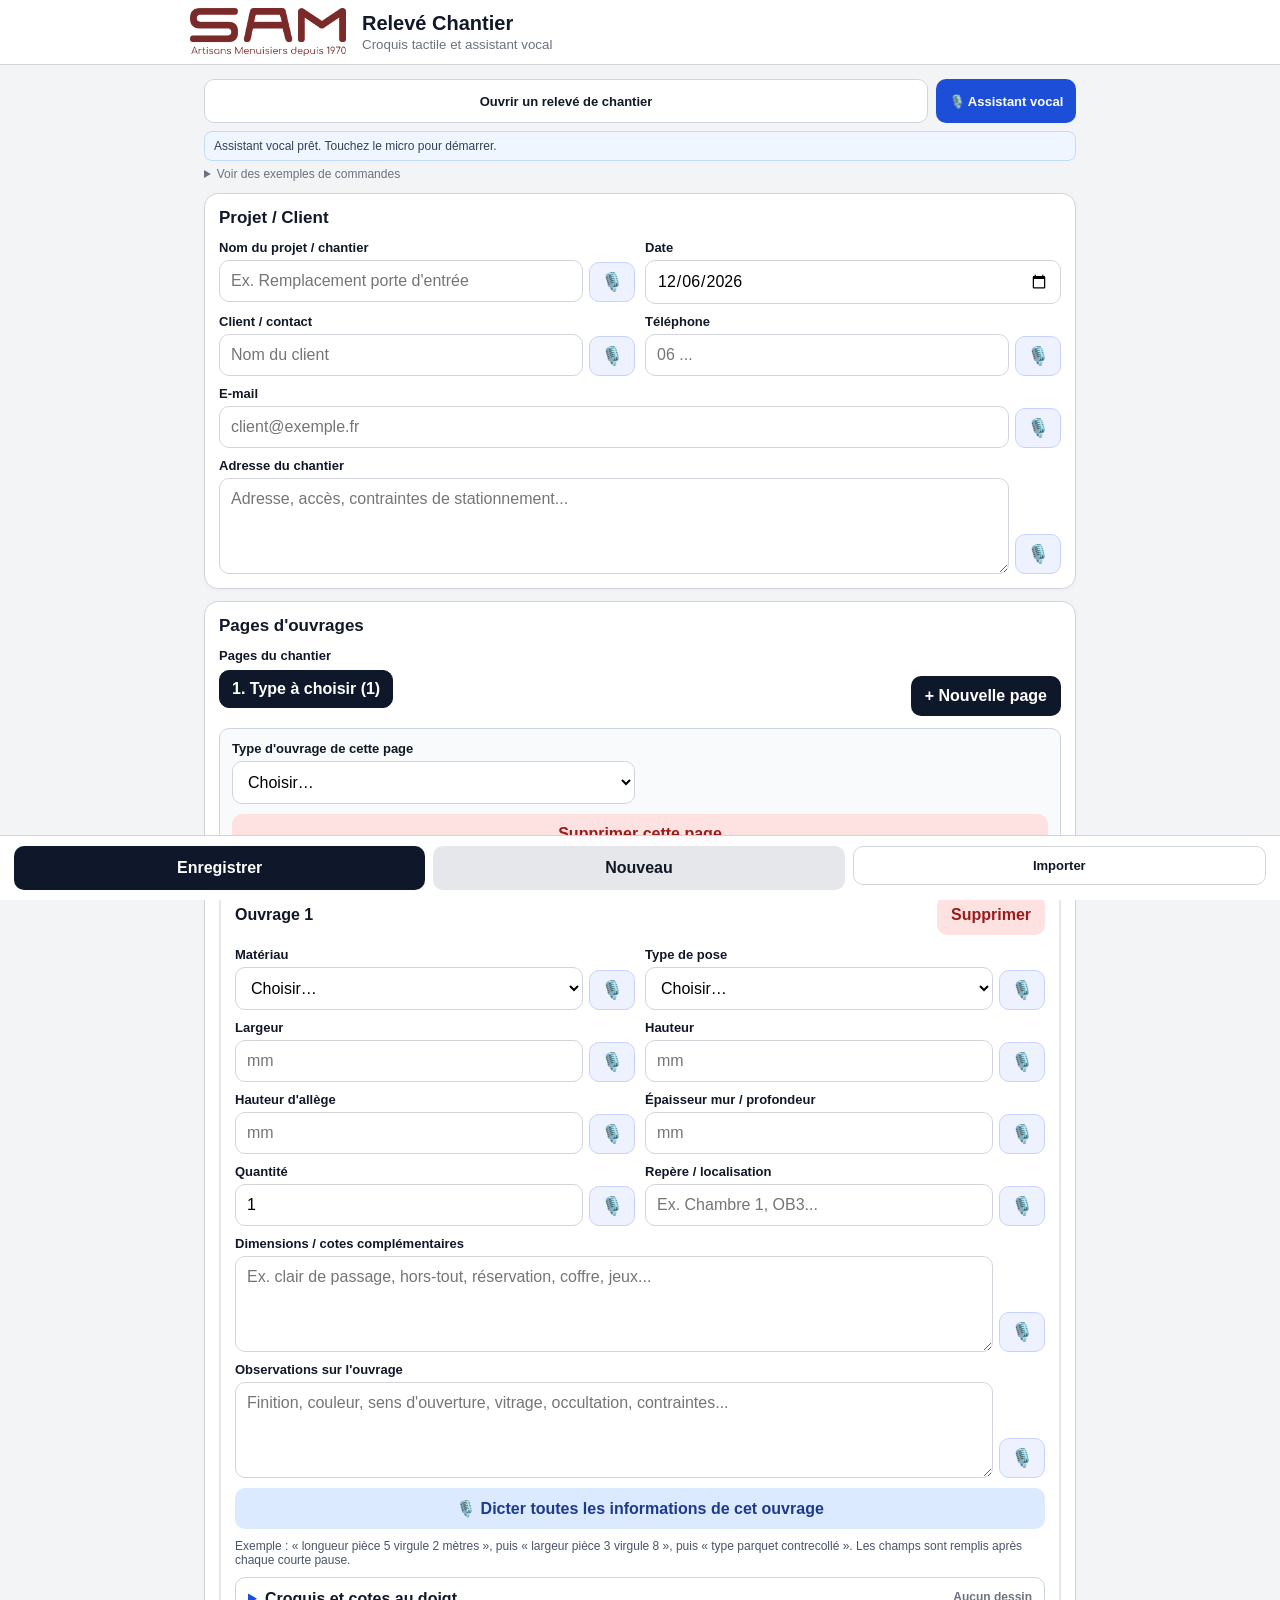
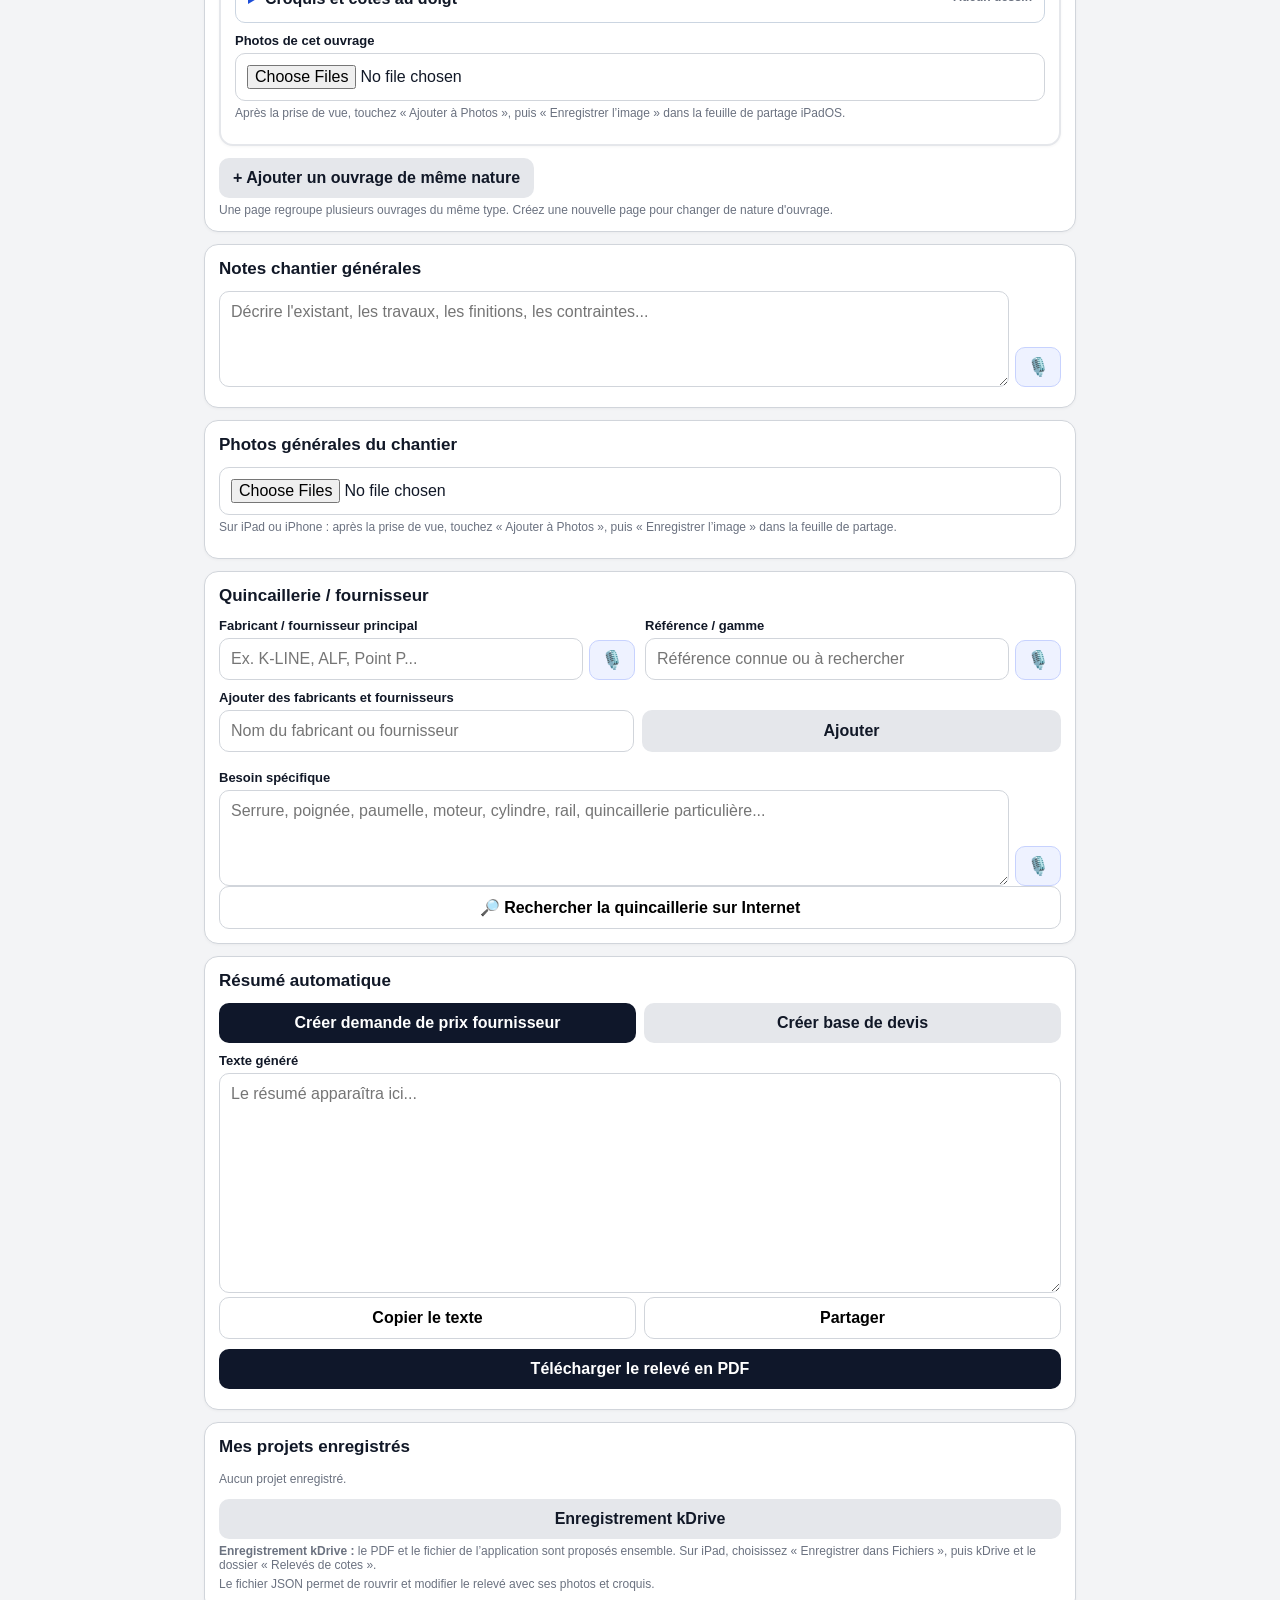
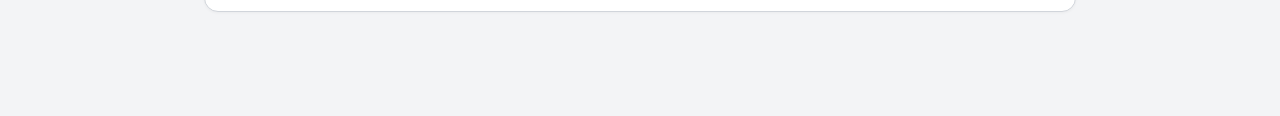
==== commit d0affe01: "Adapte les croquis et les contrôles à l’iPad" ====
--- a/index.html
+++ b/index.html
@@ -28,9 +28,10 @@
     .photo-grid{display:grid;grid-template-columns:repeat(3,1fr);gap:8px;margin-top:10px}.photo-grid img{width:100%;aspect-ratio:1;object-fit:cover;border-radius:8px;border:1px solid var(--line)}.photo-thumb{min-width:0}.photo-actions{display:flex;flex-wrap:wrap;gap:4px;margin-top:4px}.photo-actions button{flex:1;padding:7px 5px;font-size:12px}.photo-actions .save-photo{flex-basis:100%}
     .sketch-pages,.sketch-settings{display:grid;grid-template-columns:1fr auto auto;gap:6px;align-items:end;margin:7px 0}.sketch-settings{grid-template-columns:2fr 1fr 1fr}.color-swatches{display:flex;gap:7px;min-height:42px;align-items:center}.color-swatch{width:34px;height:34px;min-width:34px;padding:0;border-radius:50%;border:3px solid #fff;box-shadow:0 0 0 1px #94a3b8}.color-swatch.active{box-shadow:0 0 0 3px #2563eb}.supplier-list{display:flex;gap:6px;flex-wrap:wrap;margin-top:8px}.supplier-item{display:flex;align-items:center;gap:6px;padding:6px 8px;background:#eef2f7;border:1px solid #cbd5e1;border-radius:8px}.supplier-item button{padding:3px 7px}
     .editor-overlay{position:fixed;inset:0;z-index:30;background:rgba(15,23,42,.82);padding:16px;display:flex;align-items:center;justify-content:center}.editor-panel{width:min(920px,100%);max-height:calc(100dvh - 32px);overflow:auto;background:#fff;border-radius:8px;padding:12px}.editor-head{display:flex;align-items:center;justify-content:space-between;gap:12px}.editor-head button{padding:7px 11px}.photo-editor-canvas{display:block;width:auto;max-width:100%;height:auto;max-height:60dvh;touch-action:none;background:#111827;border:1px solid #94a3b8;margin:10px auto}.editor-toolbar{display:flex;gap:6px;flex-wrap:wrap;align-items:end}.editor-toolbar>*{flex:1;min-width:100px}.editor-toolbar .color-swatches{flex:2;min-width:210px}.editor-actions{display:flex;gap:8px;margin-top:10px}.editor-actions>*{flex:1}
-    .specific-fields{grid-column:1/-1;display:grid;grid-template-columns:1fr 1fr;gap:10px;padding:12px;background:#f8fafc;border:1px solid #cbd5e1;border-radius:12px}.specific-title{grid-column:1/-1;font-weight:800;color:#334155}.voice-all{grid-column:1/-1;background:#dbeafe;color:#1e3a8a}.voice-help{grid-column:1/-1;font-size:12px;color:#475569}.sketch-wrap{grid-column:1/-1}.sketch-canvas{display:block;width:100%;height:340px;touch-action:none;background:#fff;border:1px solid #94a3b8;border-radius:10px}.sketch-tools{display:flex;gap:6px;flex-wrap:wrap;margin:7px 0}.sketch-tools button{flex:1;min-width:72px}.tool-active{outline:3px solid #2563eb}.section-label{grid-column:1/-1;margin:4px 0 0;color:#334155}
+    .specific-fields{grid-column:1/-1;display:grid;grid-template-columns:1fr 1fr;gap:10px;padding:12px;background:#f8fafc;border:1px solid #cbd5e1;border-radius:12px}.specific-title{grid-column:1/-1;font-weight:800;color:#334155}.voice-all{grid-column:1/-1;background:#dbeafe;color:#1e3a8a}.voice-help{grid-column:1/-1;font-size:12px;color:#475569}.sketch-wrap{grid-column:1/-1;border:1px solid #cbd5e1;border-radius:10px;background:#fff;overflow:hidden}.sketch-summary{min-height:44px;padding:12px;font-weight:700;cursor:pointer}.sketch-summary::marker{color:#1d4ed8}.sketch-status{float:right;font-size:12px;font-weight:600;color:var(--muted)}.sketch-body{padding:0 12px 12px;border-top:1px solid #e5e7eb}.sketch-canvas{display:block;width:100%;height:340px;touch-action:none;background:#fff;border:1px solid #94a3b8;border-radius:10px}.sketch-tools{display:flex;gap:6px;flex-wrap:wrap;margin:7px 0}.sketch-tools button{flex:1;min-width:72px}.tool-active{outline:3px solid #2563eb}.section-label{grid-column:1/-1;margin:4px 0 0;color:#334155}
     .voice-feedback{margin:0 0 12px;padding:7px 9px;background:#eff6ff;border:1px solid #bfdbfe;border-radius:8px;font-size:12px;color:#334155}.voice-examples{margin:-6px 0 12px}.command-list{font-size:12px;color:#475569;line-height:1.55;margin-top:9px}
     .footerbar{position:fixed;left:0;right:0;bottom:0;background:rgba(255,255,255,.97);border-top:1px solid var(--line);padding:10px 14px calc(10px + env(safe-area-inset-bottom));display:flex;gap:8px;z-index:6}.footerbar button,.footerbar .file-picker{flex:1;min-width:0}
+    @media(pointer:coarse){button,.file-picker,input,select{min-height:44px}}
     @media(max-width:640px){.header-inner{gap:10px}.brand-logo{width:122px}.header-title h1{font-size:17px}.header-title small{font-size:11px}.grid,.specific-fields{grid-template-columns:1fr}.photo-grid{grid-template-columns:repeat(2,1fr)}.work-head{align-items:flex-start}.work-head .danger{flex:0 0 auto}.sketch-canvas{height:300px}.page-toolbar{grid-template-columns:1fr}.page-toolbar>button{width:100%}.sketch-pages{grid-template-columns:1fr 1fr}.sketch-pages select{grid-column:1/-1}.sketch-settings{grid-template-columns:1fr 1fr}.sketch-settings>div:first-child{grid-column:1/-1}.footerbar{gap:5px;padding-left:8px;padding-right:8px}.footerbar button,.footerbar .file-picker{padding:10px 6px;font-size:13px}}
   </style>
 </head>
@@ -229,7 +230,7 @@
     <div class="full"><label>Observations sur l'ouvrage</label><div class="field-with-mic"><textarea class="wobs" placeholder="Finition, couleur, sens d'ouverture, vitrage, occultation, contraintes...">${esc(w.obs)}</textarea>${micButton(id+'-obs')}</div></div>
     <button class="voice-all" type="button">🎙️ Dicter toutes les informations de cet ouvrage</button>
     <div class="voice-help">Exemple : « longueur pièce 5 virgule 2 mètres », puis « largeur pièce 3 virgule 8 », puis « type parquet contrecollé ». Les champs sont remplis après chaque courte pause.</div>
-    <div class="sketch-wrap"><label>Croquis et cotes au doigt</label><div class="sketch-pages"><select class="sketch-select" aria-label="Croquis actif"></select><button class="secondary add-sketch" type="button">+ Croquis</button><button class="danger remove-sketch" type="button">Supprimer</button></div><div class="sketch-tools"><button class="ghost pen tool-active" type="button" title="Dessin libre">✏️ Dessin</button><button class="ghost straight" type="button" title="Ligne droite">╱ Ligne droite</button><button class="ghost eraser" type="button" title="Gomme">⌫ Gomme</button><button class="ghost add-text" type="button" title="Ajouter une cote ou un texte propre">T Lettre / cote</button><button class="ghost undo-sketch" type="button" title="Annuler la dernière action">↶ Retour</button><button class="danger clear-sketch" type="button">Effacer</button></div><div class="sketch-settings"><div><label>Couleur</label><div class="color-swatches"><button class="color-swatch active" type="button" data-color="#111827" style="background:#111827" aria-label="Noir"></button><button class="color-swatch" type="button" data-color="#dc2626" style="background:#dc2626" aria-label="Rouge"></button><button class="color-swatch" type="button" data-color="#2563eb" style="background:#2563eb" aria-label="Bleu"></button><button class="color-swatch" type="button" data-color="#16a34a" style="background:#16a34a" aria-label="Vert"></button><button class="color-swatch" type="button" data-color="#f59e0b" style="background:#f59e0b" aria-label="Orange"></button></div></div><div><label>Épaisseur</label><select class="sketch-width"><option value="2">Fine</option><option value="4" selected>Moyenne</option><option value="8">Épaisse</option><option value="14">Très épaisse</option></select></div><div><label>Style</label><select class="sketch-style"><option value="solid">Continu</option><option value="dotted">Pointillé</option><option value="dashed">Tirets</option></select></div></div><canvas class="sketch-canvas"></canvas><div class="hint">« Lettre / cote » écrit proprement le texte à l’endroit touché. « Retour » annule le dernier trait, texte ou effacement.</div></div>
+    <details class="sketch-wrap"><summary class="sketch-summary">Croquis et cotes au doigt <span class="sketch-status" aria-live="polite"></span></summary><div class="sketch-body"><div class="sketch-pages"><select class="sketch-select" aria-label="Croquis actif"></select><button class="secondary add-sketch" type="button">+ Croquis</button><button class="danger remove-sketch" type="button">Supprimer</button></div><div class="sketch-tools"><button class="ghost pen tool-active" type="button" title="Dessin libre">✏️ Dessin</button><button class="ghost straight" type="button" title="Ligne droite">╱ Ligne droite</button><button class="ghost eraser" type="button" title="Gomme">⌫ Gomme</button><button class="ghost add-text" type="button" title="Ajouter une cote ou un texte propre">T Lettre / cote</button><button class="ghost undo-sketch" type="button" title="Annuler la dernière action">↶ Retour</button><button class="danger clear-sketch" type="button">Effacer</button></div><div class="sketch-settings"><div><label>Couleur</label><div class="color-swatches"><button class="color-swatch active" type="button" data-color="#111827" style="background:#111827" aria-label="Noir"></button><button class="color-swatch" type="button" data-color="#dc2626" style="background:#dc2626" aria-label="Rouge"></button><button class="color-swatch" type="button" data-color="#2563eb" style="background:#2563eb" aria-label="Bleu"></button><button class="color-swatch" type="button" data-color="#16a34a" style="background:#16a34a" aria-label="Vert"></button><button class="color-swatch" type="button" data-color="#f59e0b" style="background:#f59e0b" aria-label="Orange"></button></div></div><div><label>Épaisseur</label><select class="sketch-width"><option value="2">Fine</option><option value="4" selected>Moyenne</option><option value="8">Épaisse</option><option value="14">Très épaisse</option></select></div><div><label>Style</label><select class="sketch-style"><option value="solid">Continu</option><option value="dotted">Pointillé</option><option value="dashed">Tirets</option></select></div></div><canvas class="sketch-canvas"></canvas><div class="hint">« Lettre / cote » écrit proprement le texte à l’endroit touché. « Retour » annule le dernier trait, texte ou effacement.</div></div></details>
     <div class="full"><label>Photos de cet ouvrage</label><input class="wphotos" type="file" accept="image/*" capture="environment" multiple><div class="hint">Après la prise de vue, touchez « Ajouter à Photos », puis « Enregistrer l’image » dans la feuille de partage iPadOS.</div><div class="photo-grid wphoto-grid"></div></div>
   </div>`;
   d.querySelector('.remove-work').onclick=()=>{if(document.querySelectorAll('.work-card').length===1){alert('Il faut conserver au moins un ouvrage.');return}d.remove();renumberWorks();captureActivePage();renderPageTabs();scheduleAutosave()};
@@ -266,9 +267,10 @@
   return{x:(e.clientX-rect.left-borderLeft)*width/contentWidth,y:(e.clientY-rect.top-borderTop)*height/contentHeight};
 }
 function initSketch(d){
-  const c=d.querySelector('.sketch-canvas'),ctx=c.getContext('2d'),select=d.querySelector('.sketch-select'),textButton=d.querySelector('.add-text');let drawing=false,last=null,start=null,preview=null,mode='pen',color='#111827',pendingText='',paintVersion=0,dashDistance=0;
+  const details=d.querySelector('.sketch-wrap'),c=d.querySelector('.sketch-canvas'),ctx=c.getContext('2d'),select=d.querySelector('.sketch-select'),textButton=d.querySelector('.add-text'),status=d.querySelector('.sketch-status');let drawing=false,last=null,start=null,preview=null,mode='pen',color='#111827',pendingText='',paintVersion=0,dashDistance=0;
   const sketchHistory=d._sketches.map(saved=>[saved||'']);
-  function refreshSelect(){select.innerHTML=d._sketches.map((_,i)=>`<option value="${i}" ${i===d._activeSketch?'selected':''}>Croquis ${i+1}</option>`).join('')}
+  function refreshStatus(){const count=d._sketches.filter(Boolean).length;status.textContent=count?`${count} dessin${count>1?'s':''}`:'Aucun dessin'}
+  function refreshSelect(){select.innerHTML=d._sketches.map((_,i)=>`<option value="${i}" ${i===d._activeSketch?'selected':''}>Croquis ${i+1}</option>`).join('');refreshStatus()}
   function point(e){return canvasPoint(c,e)}
   function drawingScale(){return ((c.width/Math.max(1,c.clientWidth))+(c.height/Math.max(1,c.clientHeight)))/2}
   function dash(){const scale=drawingScale(),style=d.querySelector('.sketch-style').value;return style==='dotted'?[2*scale,7*scale]:style==='dashed'?[12*scale,8*scale]:[]}
@@ -276,7 +278,7 @@
   function paintSaved(){const version=++paintVersion,saved=d._sketches[d._activeSketch]||'';ctx.fillStyle='#fff';ctx.fillRect(0,0,c.width,c.height);if(saved){const im=new Image();im.onload=()=>{if(version===paintVersion)ctx.drawImage(im,0,0,c.width,c.height)};im.src=saved}}
   function size(){const ratio=Math.max(1,window.devicePixelRatio||1);c.width=Math.max(1,Math.round(c.clientWidth*ratio));c.height=Math.max(1,Math.round(c.clientHeight*ratio));paintSaved()}
   function currentHistory(){return sketchHistory[d._activeSketch]||(sketchHistory[d._activeSketch]=[d._sketches[d._activeSketch]||''])}
-  function recordSnapshot(data){d._sketches[d._activeSketch]=data;const history=currentHistory();if(history[history.length-1]!==data)history.push(data);if(history.length>16)history.shift();scheduleAutosave()}
+  function recordSnapshot(data){d._sketches[d._activeSketch]=data;const history=currentHistory();if(history[history.length-1]!==data)history.push(data);if(history.length>16)history.shift();refreshStatus();scheduleAutosave()}
   function saveSketch(){recordSnapshot(c.toDataURL('image/png'))}
   function setMode(next){mode=next;pendingText='';d.querySelectorAll('.pen,.straight,.eraser,.add-text').forEach(button=>button.classList.remove('tool-active'));d.querySelector('.'+next).classList.add('tool-active')}
   c.onpointerdown=e=>{paintVersion++;if(pendingText){const p=point(e),scale=drawingScale();ctx.save();ctx.fillStyle=color;ctx.font='bold '+18*scale+'px sans-serif';ctx.textBaseline='bottom';ctx.fillText(pendingText,p.x,Math.max(20*scale,p.y));ctx.restore();pendingText='';textButton.classList.remove('tool-active');d.querySelector('.'+mode).classList.add('tool-active');saveSketch();e.preventDefault();return}drawing=true;dashDistance=0;start=last=point(e);preview=mode==='straight'?ctx.getImageData(0,0,c.width,c.height):null;c.setPointerCapture(e.pointerId);e.preventDefault()};
@@ -291,7 +293,7 @@
   d.querySelector('.clear-sketch').onclick=()=>{if(confirm('Effacer entièrement ce croquis ?')){recordSnapshot('');paintSaved()}};
   textButton.onclick=()=>{const text=prompt('Saisir la cote ou la lettre à ajouter :');if(!text?.trim())return;pendingText=text.trim();d.querySelectorAll('.pen,.straight,.eraser,.add-text').forEach(button=>button.classList.remove('tool-active'));textButton.classList.add('tool-active')};
   d.querySelector('.undo-sketch').onclick=()=>{const history=currentHistory();if(history.length<=1)return;history.pop();d._sketches[d._activeSketch]=history[history.length-1];pendingText='';textButton.classList.remove('tool-active');paintSaved();scheduleAutosave()};
-  refreshSelect();requestAnimationFrame(size);
+  refreshSelect();if(details.open)requestAnimationFrame(size);details.addEventListener('toggle',()=>{if(details.open)requestAnimationFrame(size)});
 }
 function workData(){return [...document.querySelectorAll('.work-card')].map(d=>({
   type:d.querySelector('.wtype').value,other:d.querySelector('.wother').value,material:d.querySelector('.wmaterial').value,materialOther:d.querySelector('.mother').value,install:d.querySelector('.winstall').value,installOther:d.querySelector('.iother').value,tapeThickness:d.querySelector('.wtape').value,tapeThicknessOther:d.querySelector('.wtape-other').value,width:d.querySelector('.ww').value,height:d.querySelector('.wh').value,sill:d.querySelector('.wa').value,depth:d.querySelector('.wd').value,qty:d.querySelector('.wq').value,location:d.querySelector('.wloc').value,extra:d.querySelector('.wextra').value,obs:d.querySelector('.wobs').value,specific:specificData(d),sketch:d._sketches?.[0]||'',sketches:Array.isArray(d._sketches)?d._sketches:[],photos:Array.isArray(d._photos)?d._photos:[]}))}
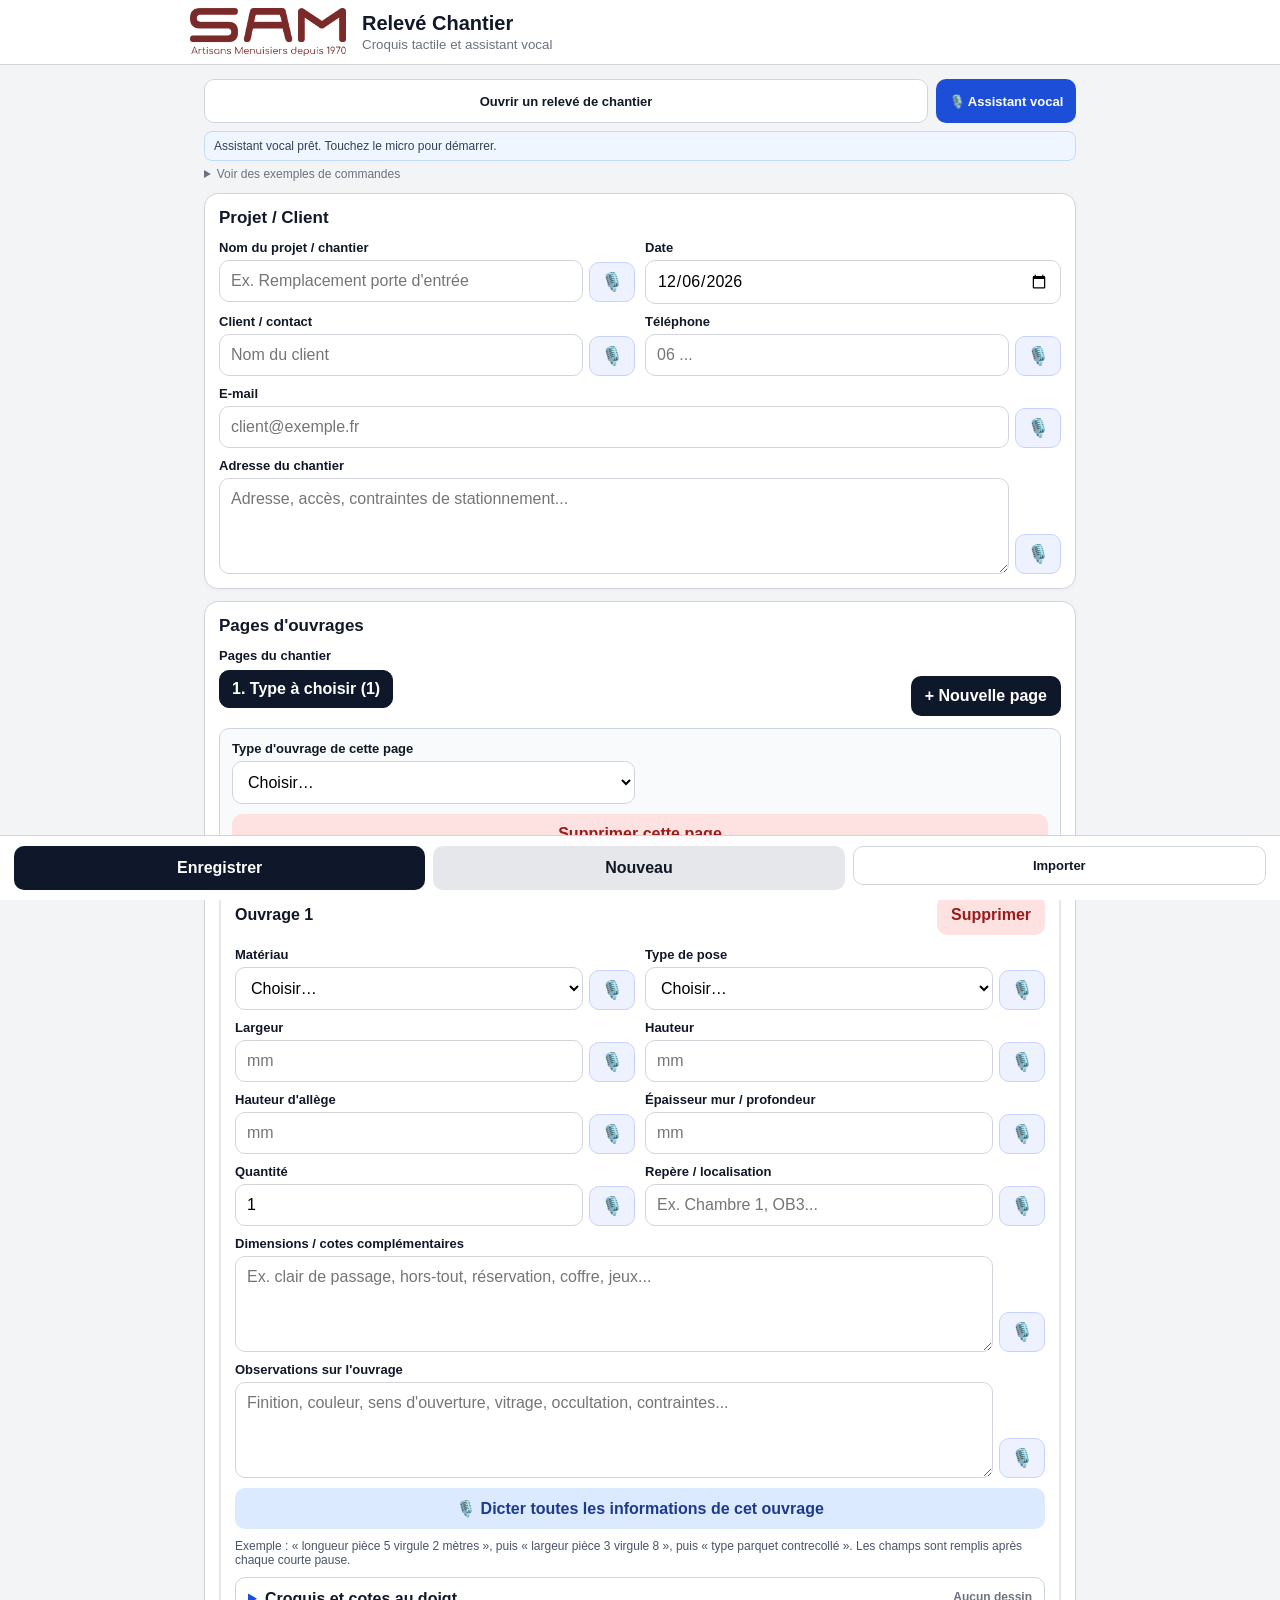
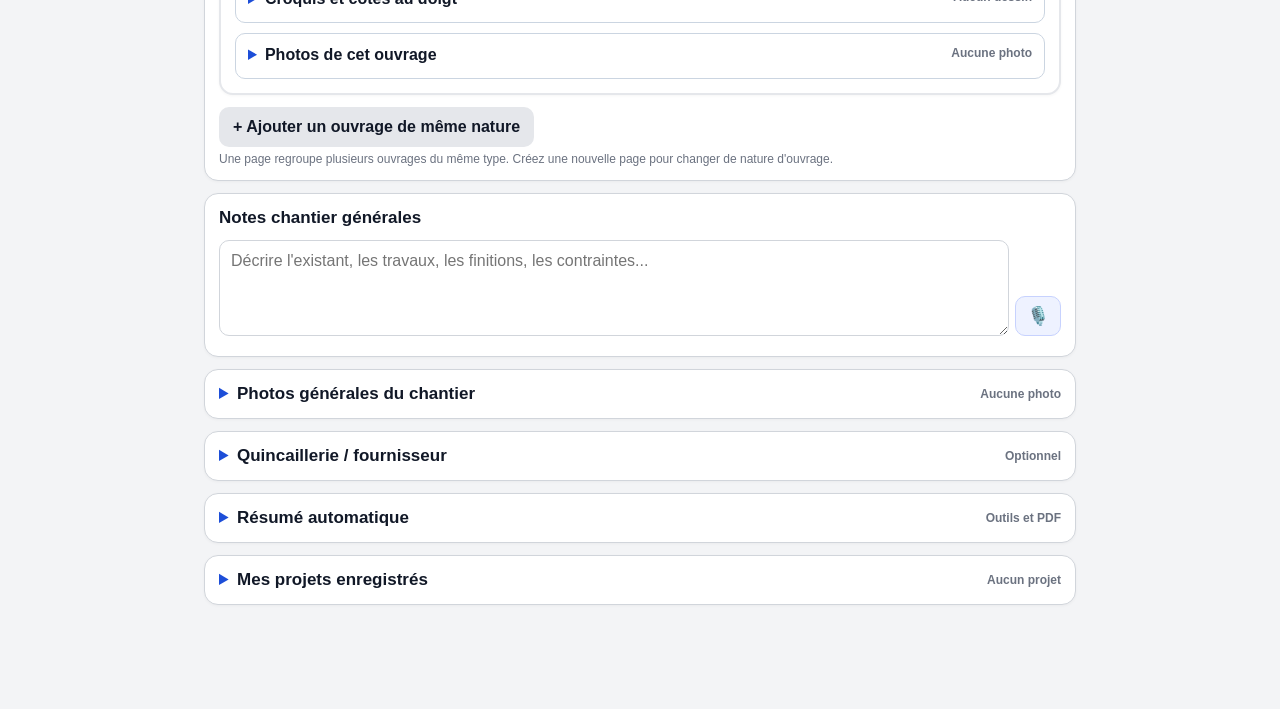
==== commit 0a1a614f: "Rend les panneaux secondaires compacts et accessibles" ====
--- a/index.html
+++ b/index.html
@@ -10,30 +10,7 @@
   <link rel="manifest" href="manifest.webmanifest" />
   <link rel="apple-touch-icon" href="icon-192.png" />
   <title>Relevé Chantier</title>
-  <style>
-    :root{--bg:#f3f4f6;--card:#fff;--ink:#111827;--muted:#6b7280;--line:#d1d5db;--pri:#0f172a;--ok:#166534}
-    *{box-sizing:border-box}body{margin:0;font-family:-apple-system,BlinkMacSystemFont,"Segoe UI",Roboto,Arial,sans-serif;background:var(--bg);color:var(--ink)}
-    header{position:sticky;top:0;z-index:5;background:rgba(255,255,255,.95);backdrop-filter:blur(8px);border-bottom:1px solid var(--line);padding:calc(8px + env(safe-area-inset-top)) 16px 8px}
-    .header-inner{max-width:900px;margin:auto;display:flex;align-items:center;gap:16px}.brand-logo{display:block;width:156px;max-width:42vw;height:auto}.header-title{min-width:0}.header-title h1{margin:0;font-size:20px}.header-title small{display:block;color:var(--muted);margin-top:2px}
-    main{max-width:900px;margin:auto;padding:14px 14px calc(92px + env(safe-area-inset-bottom))}
-    .card,.work-card{background:var(--card);border:1px solid var(--line);border-radius:14px;padding:14px;margin:0 0 12px;box-shadow:0 1px 3px rgba(0,0,0,.04)}
-    .work-card{border:2px solid #e5e7eb}.work-head{display:flex;align-items:center;justify-content:space-between;gap:10px;margin-bottom:12px}.work-head h3{margin:0;font-size:16px}
-    .page-toolbar{display:grid;grid-template-columns:1fr auto;gap:8px;align-items:end;margin-bottom:12px}.page-tabs{display:flex;gap:6px;overflow-x:auto;padding:2px 0 8px;scrollbar-width:thin}.page-tab{flex:0 0 auto;background:#fff;border:1px solid var(--line);padding:9px 12px}.page-tab.active{background:var(--pri);color:#fff;border-color:var(--pri)}.page-meta{padding:12px;background:#f8fafc;border:1px solid #cbd5e1;border-radius:10px;margin-bottom:12px}.page-meta .grid{align-items:end}.page-actions{display:flex;gap:8px;margin-top:10px}.page-actions button{flex:1}
-    h2{font-size:17px;margin:0 0 12px}.grid{display:grid;grid-template-columns:1fr 1fr;gap:10px}.full{grid-column:1/-1}
-    label{display:block;font-size:13px;font-weight:600;margin:0 0 5px}input,select,textarea,button{font:inherit}
-    input,select,textarea{width:100%;padding:11px;border:1px solid var(--line);border-radius:10px;background:#fff}textarea{min-height:96px;resize:vertical}
-    button,.file-picker{border:0;border-radius:10px;padding:11px 14px;font-weight:700;cursor:pointer}.file-picker{display:flex;align-items:center;justify-content:center;text-align:center}.top-actions{display:grid;grid-template-columns:minmax(0,1fr) 140px;gap:8px;align-items:stretch;margin-bottom:8px}.top-actions>*{min-height:44px;margin:0}.open-project{width:100%}.voice-compact{padding:8px 10px;font-size:13px;background:#1d4ed8;color:#fff}.voice-compact.listening{background:#b91c1c;outline:3px solid #fecaca}.primary{background:var(--pri);color:#fff}.secondary{background:#e5e7eb;color:#111827}.danger{background:#fee2e2;color:#991b1b}.ghost{background:#fff;border:1px solid var(--line)}
-    .field-with-mic{display:grid;grid-template-columns:1fr 46px;gap:6px;align-items:end}.mic{padding:10px 8px;font-size:18px;line-height:1;background:#eef2ff;border:1px solid #c7d2fe}.mic.listening{outline:2px solid #166534;background:#dcfce7}
-    .row{display:flex;gap:8px;flex-wrap:wrap}.row>*{flex:1}.hint{font-size:12px;color:var(--muted);margin-top:5px}.status{font-size:12px;margin-top:6px;color:var(--ok)}.hidden{display:none!important}.file-input{position:absolute;width:1px;height:1px;padding:0;margin:-1px;overflow:hidden;clip:rect(0,0,0,0);clip-path:inset(50%);white-space:nowrap;border:0}
-    .photo-grid{display:grid;grid-template-columns:repeat(3,1fr);gap:8px;margin-top:10px}.photo-grid img{width:100%;aspect-ratio:1;object-fit:cover;border-radius:8px;border:1px solid var(--line)}.photo-thumb{min-width:0}.photo-actions{display:flex;flex-wrap:wrap;gap:4px;margin-top:4px}.photo-actions button{flex:1;padding:7px 5px;font-size:12px}.photo-actions .save-photo{flex-basis:100%}
-    .sketch-pages,.sketch-settings{display:grid;grid-template-columns:1fr auto auto;gap:6px;align-items:end;margin:7px 0}.sketch-settings{grid-template-columns:2fr 1fr 1fr}.color-swatches{display:flex;gap:7px;min-height:42px;align-items:center}.color-swatch{width:34px;height:34px;min-width:34px;padding:0;border-radius:50%;border:3px solid #fff;box-shadow:0 0 0 1px #94a3b8}.color-swatch.active{box-shadow:0 0 0 3px #2563eb}.supplier-list{display:flex;gap:6px;flex-wrap:wrap;margin-top:8px}.supplier-item{display:flex;align-items:center;gap:6px;padding:6px 8px;background:#eef2f7;border:1px solid #cbd5e1;border-radius:8px}.supplier-item button{padding:3px 7px}
-    .editor-overlay{position:fixed;inset:0;z-index:30;background:rgba(15,23,42,.82);padding:16px;display:flex;align-items:center;justify-content:center}.editor-panel{width:min(920px,100%);max-height:calc(100dvh - 32px);overflow:auto;background:#fff;border-radius:8px;padding:12px}.editor-head{display:flex;align-items:center;justify-content:space-between;gap:12px}.editor-head button{padding:7px 11px}.photo-editor-canvas{display:block;width:auto;max-width:100%;height:auto;max-height:60dvh;touch-action:none;background:#111827;border:1px solid #94a3b8;margin:10px auto}.editor-toolbar{display:flex;gap:6px;flex-wrap:wrap;align-items:end}.editor-toolbar>*{flex:1;min-width:100px}.editor-toolbar .color-swatches{flex:2;min-width:210px}.editor-actions{display:flex;gap:8px;margin-top:10px}.editor-actions>*{flex:1}
-    .specific-fields{grid-column:1/-1;display:grid;grid-template-columns:1fr 1fr;gap:10px;padding:12px;background:#f8fafc;border:1px solid #cbd5e1;border-radius:12px}.specific-title{grid-column:1/-1;font-weight:800;color:#334155}.voice-all{grid-column:1/-1;background:#dbeafe;color:#1e3a8a}.voice-help{grid-column:1/-1;font-size:12px;color:#475569}.sketch-wrap{grid-column:1/-1;border:1px solid #cbd5e1;border-radius:10px;background:#fff;overflow:hidden}.sketch-summary{min-height:44px;padding:12px;font-weight:700;cursor:pointer}.sketch-summary::marker{color:#1d4ed8}.sketch-status{float:right;font-size:12px;font-weight:600;color:var(--muted)}.sketch-body{padding:0 12px 12px;border-top:1px solid #e5e7eb}.sketch-canvas{display:block;width:100%;height:340px;touch-action:none;background:#fff;border:1px solid #94a3b8;border-radius:10px}.sketch-tools{display:flex;gap:6px;flex-wrap:wrap;margin:7px 0}.sketch-tools button{flex:1;min-width:72px}.tool-active{outline:3px solid #2563eb}.section-label{grid-column:1/-1;margin:4px 0 0;color:#334155}
-    .voice-feedback{margin:0 0 12px;padding:7px 9px;background:#eff6ff;border:1px solid #bfdbfe;border-radius:8px;font-size:12px;color:#334155}.voice-examples{margin:-6px 0 12px}.command-list{font-size:12px;color:#475569;line-height:1.55;margin-top:9px}
-    .footerbar{position:fixed;left:0;right:0;bottom:0;background:rgba(255,255,255,.97);border-top:1px solid var(--line);padding:10px 14px calc(10px + env(safe-area-inset-bottom));display:flex;gap:8px;z-index:6}.footerbar button,.footerbar .file-picker{flex:1;min-width:0}
-    @media(pointer:coarse){button,.file-picker,input,select{min-height:44px}}
-    @media(max-width:640px){.header-inner{gap:10px}.brand-logo{width:122px}.header-title h1{font-size:17px}.header-title small{font-size:11px}.grid,.specific-fields{grid-template-columns:1fr}.photo-grid{grid-template-columns:repeat(2,1fr)}.work-head{align-items:flex-start}.work-head .danger{flex:0 0 auto}.sketch-canvas{height:300px}.page-toolbar{grid-template-columns:1fr}.page-toolbar>button{width:100%}.sketch-pages{grid-template-columns:1fr 1fr}.sketch-pages select{grid-column:1/-1}.sketch-settings{grid-template-columns:1fr 1fr}.sketch-settings>div:first-child{grid-column:1/-1}.footerbar{gap:5px;padding-left:8px;padding-right:8px}.footerbar button,.footerbar .file-picker{padding:10px 6px;font-size:13px}}
-  </style>
+  <link rel="stylesheet" href="app.css" />
 </head>
 <body>
 <header><div class="header-inner"><img class="brand-logo" src="logo-sam.png" alt="SAM, Artisans Menuisiers depuis 1970"><div class="header-title"><h1>Relevé Chantier</h1><small>Croquis tactile et assistant vocal</small></div></div></header>
@@ -54,12 +31,12 @@
   <section class="card">
     <h2>Projet / Client</h2>
     <div class="grid">
-      <div><label>Nom du projet / chantier</label><div class="field-with-mic"><input id="projectTitle" placeholder="Ex. Remplacement porte d'entrée" /><button class="mic" data-target="projectTitle" type="button">🎙️</button></div></div>
+      <div><label>Nom du projet / chantier</label><div class="field-with-mic"><input id="projectTitle" placeholder="Ex. Remplacement porte d'entrée" /><button class="mic" aria-label="Dicter ce champ" title="Dicter ce champ" data-target="projectTitle" type="button">🎙️</button></div></div>
       <div><label>Date</label><input id="projectDate" type="date" /></div>
-      <div><label>Client / contact</label><div class="field-with-mic"><input id="contactName" placeholder="Nom du client" /><button class="mic" data-target="contactName" type="button">🎙️</button></div></div>
-      <div><label>Téléphone</label><div class="field-with-mic"><input id="contactPhone" type="tel" placeholder="06 ..." /><button class="mic" data-target="contactPhone" type="button">🎙️</button></div></div>
-      <div class="full"><label>E-mail</label><div class="field-with-mic"><input id="contactEmail" type="email" placeholder="client@exemple.fr" /><button class="mic" data-target="contactEmail" type="button">🎙️</button></div></div>
-      <div class="full"><label>Adresse du chantier</label><div class="field-with-mic"><textarea id="address" placeholder="Adresse, accès, contraintes de stationnement..."></textarea><button class="mic" data-target="address" type="button">🎙️</button></div></div>
+      <div><label>Client / contact</label><div class="field-with-mic"><input id="contactName" placeholder="Nom du client" /><button class="mic" aria-label="Dicter ce champ" title="Dicter ce champ" data-target="contactName" type="button">🎙️</button></div></div>
+      <div><label>Téléphone</label><div class="field-with-mic"><input id="contactPhone" type="tel" placeholder="06 ..." /><button class="mic" aria-label="Dicter ce champ" title="Dicter ce champ" data-target="contactPhone" type="button">🎙️</button></div></div>
+      <div class="full"><label>E-mail</label><div class="field-with-mic"><input id="contactEmail" type="email" placeholder="client@exemple.fr" /><button class="mic" aria-label="Dicter ce champ" title="Dicter ce champ" data-target="contactEmail" type="button">🎙️</button></div></div>
+      <div class="full"><label>Adresse du chantier</label><div class="field-with-mic"><textarea id="address" placeholder="Adresse, accès, contraintes de stationnement..."></textarea><button class="mic" aria-label="Dicter ce champ" title="Dicter ce champ" data-target="address" type="button">🎙️</button></div></div>
     </div>
   </section>
 
@@ -80,39 +57,49 @@
 
   <section class="card">
     <h2>Notes chantier générales</h2>
-    <div class="field-with-mic"><textarea id="notes" placeholder="Décrire l'existant, les travaux, les finitions, les contraintes..."></textarea><button class="mic" data-target="notes" type="button">🎙️</button></div>
+    <div class="field-with-mic"><textarea id="notes" placeholder="Décrire l'existant, les travaux, les finitions, les contraintes..."></textarea><button class="mic" aria-label="Dicter ce champ" title="Dicter ce champ" data-target="notes" type="button">🎙️</button></div>
     <div class="status" id="dictationStatus"></div>
   </section>
 
-  <section class="card">
-    <h2>Photos générales du chantier</h2>
-    <input id="photos" type="file" accept="image/*" capture="environment" multiple />
+  <details class="card collapsible-card" id="generalPhotosSection">
+    <summary class="card-summary">Photos générales du chantier<span class="section-status">Aucune photo</span></summary>
+    <div class="collapsible-card-body">
+    <label for="photos">Ajouter des photos générales</label><input id="photos" type="file" accept="image/*" capture="environment" multiple />
     <div class="hint">Sur iPad ou iPhone : après la prise de vue, touchez « Ajouter à Photos », puis « Enregistrer l’image » dans la feuille de partage.</div>
     <div id="photoGrid" class="photo-grid"></div>
-  </section>
 
-  <section class="card">
-    <h2>Quincaillerie / fournisseur</h2>
+    </div>
+  </details>
+
+  <details class="card collapsible-card" id="hardwareSection">
+    <summary class="card-summary">Quincaillerie / fournisseur<span class="section-status">Optionnel</span></summary>
+    <div class="collapsible-card-body">
     <div class="grid">
-      <div><label>Fabricant / fournisseur principal</label><div class="field-with-mic"><input id="supplier" list="supplierOptions" placeholder="Ex. K-LINE, ALF, Point P..." /><button class="mic" data-target="supplier" type="button">🎙️</button></div><datalist id="supplierOptions"></datalist></div>
-      <div><label>Référence / gamme</label><div class="field-with-mic"><input id="hardwareRef" placeholder="Référence connue ou à rechercher" /><button class="mic" data-target="hardwareRef" type="button">🎙️</button></div></div>
+      <div><label>Fabricant / fournisseur principal</label><div class="field-with-mic"><input id="supplier" list="supplierOptions" placeholder="Ex. K-LINE, ALF, Point P..." /><button class="mic" aria-label="Dicter ce champ" title="Dicter ce champ" data-target="supplier" type="button">🎙️</button></div><datalist id="supplierOptions"></datalist></div>
+      <div><label>Référence / gamme</label><div class="field-with-mic"><input id="hardwareRef" placeholder="Référence connue ou à rechercher" /><button class="mic" aria-label="Dicter ce champ" title="Dicter ce champ" data-target="hardwareRef" type="button">🎙️</button></div></div>
       <div class="full"><label>Ajouter des fabricants et fournisseurs</label><div class="row"><input id="supplierEntry" placeholder="Nom du fabricant ou fournisseur"><button class="secondary" id="addSupplier" type="button">Ajouter</button></div><div class="supplier-list" id="supplierList"></div></div>
-      <div class="full"><label>Besoin spécifique</label><div class="field-with-mic"><textarea id="hardwareNeed" placeholder="Serrure, poignée, paumelle, moteur, cylindre, rail, quincaillerie particulière..."></textarea><button class="mic" data-target="hardwareNeed" type="button">🎙️</button></div></div>
+      <div class="full"><label>Besoin spécifique</label><div class="field-with-mic"><textarea id="hardwareNeed" placeholder="Serrure, poignée, paumelle, moteur, cylindre, rail, quincaillerie particulière..."></textarea><button class="mic" aria-label="Dicter ce champ" title="Dicter ce champ" data-target="hardwareNeed" type="button">🎙️</button></div></div>
     </div>
     <div class="row"><button class="ghost" id="searchWeb" type="button">🔎 Rechercher la quincaillerie sur Internet</button></div>
-  </section>
 
-  <section class="card">
-    <h2>Résumé automatique</h2>
+    </div>
+  </details>
+
+  <details class="card collapsible-card" id="summarySection">
+    <summary class="card-summary">Résumé automatique<span class="section-status">Outils et PDF</span></summary>
+    <div class="collapsible-card-body">
     <div class="row"><button class="primary" id="makeSupplier" type="button">Créer demande de prix fournisseur</button><button class="secondary" id="makeQuote" type="button">Créer base de devis</button></div>
     <label style="margin-top:10px">Texte généré</label><textarea id="summary" style="min-height:220px" placeholder="Le résumé apparaîtra ici..."></textarea>
     <div class="row"><button class="ghost" id="copySummary" type="button">Copier le texte</button><button class="ghost" id="shareSummary" type="button">Partager</button></div>
     <div class="row" style="margin-top:10px"><button class="primary" id="downloadPdf" type="button">Télécharger le relevé en PDF</button></div>
     <div class="status" id="pdfStatus" role="status" aria-live="polite"></div>
-  </section>
 
-  <section class="card">
-    <h2>Mes projets enregistrés</h2>
+    </div>
+  </details>
+
+  <details class="card collapsible-card" id="projectsSection">
+    <summary class="card-summary">Mes projets enregistrés<span class="section-status">Chargement…</span></summary>
+    <div class="collapsible-card-body">
     <div id="projectList"><span class="hint">Aucun projet enregistré.</span></div>
     <div class="row" style="margin-top:12px">
       <button class="secondary" id="exportBackup" type="button">Enregistrement kDrive</button>
@@ -120,7 +107,10 @@
     <div class="hint"><strong>Enregistrement kDrive :</strong> le PDF et le fichier de l’application sont proposés ensemble. Sur iPad, choisissez « Enregistrer dans Fichiers », puis kDrive et le dossier « Relevés de cotes ».</div>
     <div class="hint">Le fichier JSON permet de rouvrir et modifier le relevé avec ses photos et croquis.</div>
     <div class="status" id="backupStatus" role="status" aria-live="polite"></div>
-  </section>
+    <div class="status" id="storageStatus" role="status" aria-live="polite"></div>
+
+    </div>
+  </details>
 </main>
 <div id="photoEditor" class="editor-overlay hidden" role="dialog" aria-modal="true" aria-labelledby="photoEditorTitle">
   <div class="editor-panel">
@@ -139,559 +129,5 @@
 </div>
 <div class="footerbar"><button class="primary" id="saveProject" type="button">Enregistrer</button><button class="secondary" id="newProject" type="button">Nouveau</button><label class="file-picker ghost" for="backupFile">Importer</label></div>
 <script src="jspdf.umd.min.js"></script>
-<script>
-const $=id=>document.getElementById(id);
-let photoData=[],suppliers=[],currentId=null,recognition=null,activeMic=null,workCounter=0,commandRecognition=null,voiceCommandQueue=Promise.resolve(),voiceControlOn=false,activeWorkIndex=0,pages=[],activePageIndex=0,renderingPage=false,autoSaveTimer=null,changeVersion=0,lastSavedVersion=0,isSaving=false,photoEditorState=null;
-const fields=['projectTitle','projectDate','contactName','contactPhone','contactEmail','address','notes','supplier','hardwareRef','hardwareNeed'];
-const workTypes=['','Fenêtre',"Porte d'entrée",'Porte intérieure','Porte de garage','Baie coulissante','Volet roulant motorisé','Volet roulant manuel','Volet bois','Store','Escalier','Parquet','Placard','Agencement','Garde-corps / main courante','Bardage','Vitrage','Autre'];
-const materials=['','Bois','Aluminium','PVC','Acier','Mixte','Stratifié','Autre'];
-const installs=['','Rénovation','Dépose totale','En tunnel','En applique',"Avec tapées d'isolation",'En feuillure','Neuf','Autre'];
-const tapeThicknesses=['','100','120','140','160','180','200','Autre'];
-const specificSchemas={
-  'Parquet':[
-    ['roomLength','Longueur de la pièce','m','decimal'],['roomWidth','Largeur de la pièce','m','decimal'],['roomArea','Surface calculée / relevée','m²','decimal'],
-    ['parquetType','Type de parquet','Massif|Contrecollé|Stratifié|Autre','select'],['layingPattern','Sens / motif de pose','À l’anglaise|À bâtons rompus|Point de Hongrie|Dalles|Autre','select'],
-    ['layingMethod','Mode de pose','Flottante|Collée|Clouée|Autre','select'],['boardSize','Dimensions des lames','mm','text'],['parquetThickness','Épaisseur du parquet','mm','decimal'],
-    ['supportType','Support existant','Dalle béton|Chape|Plancher bois|Carrelage|Ancien parquet|Autre','select'],['supportState','État / planéité / humidité du support','À préciser','text'],
-    ['skirting','Plinthes : type, hauteur et longueur','ml','text'],['thresholds','Seuils, raccords et jeux périphériques','À préciser','text'],['finish','Essence, teinte et finition','À préciser','text']
-  ],
-  'Escalier':[
-    ['floorHeight','Hauteur sol fini à sol fini','mm','decimal'],['openingLength','Longueur de la trémie','mm','decimal'],['openingWidth','Largeur de la trémie','mm','decimal'],
-    ['trimmerThickness','Épaisseur du linçoir','mm','decimal'],['slabThickness','Épaisseur plancher / dalle','mm','decimal'],['stairWidth','Largeur souhaitée de l’escalier','mm','decimal'],
-    ['stairShape','Forme de l’escalier','Droit|Quart tournant bas|Quart tournant haut|Deux quarts tournants|Hélicoïdal|Escamotable|Autre','select'],['turnDirection','Sens du tournant en montant','Droite|Gauche|Sans objet','select'],
-    ['stepCount','Nombre de marches existant / souhaité','Nombre','numeric'],['stepHeight','Hauteur de marche','mm','decimal'],['tread','Giron','mm','decimal'],
-    ['headroom','Échappée disponible','mm','decimal'],['startingSpace','Reculement disponible','mm','decimal'],['stringer','Type de limon','À la française|Crémaillère|Central|Sans limon|Autre','select'],
-    ['guardrail','Garde-corps / main courante','Description','text'],['stairMaterial','Essence / matériau / finition','Description','text']
-  ],
-  'Fenêtre':[['leafCount','Nombre de vantaux','Nombre','numeric'],['opening','Type d’ouverture','Fixe|À la française|Oscillo-battant|Soufflet|Coulissant|Autre','select'],['openingOther','Nature de la configuration','Ex. 2 vantaux et un fixe, avec allège','text'],['glazing','Composition du vitrage','Description','text'],['color','Couleur intérieure / extérieure','RAL / finition','text'],['ventilation','Entrée d’air','Débit / type','text']],
-  "Porte d'entrée":[['openingDirection','Sens d’ouverture','Droite poussante|Gauche poussante|Droite tirante|Gauche tirante','select'],['clearPassage','Passage utile','mm','decimal'],['threshold','Type de seuil','PMR 20 mm|Standard|Autre','select'],['lock','Serrure / cylindre / contrôle d’accès','Description','text'],['glazing','Vitrage / panneau / imposte','Description','text'],['color','Couleur intérieure / extérieure','RAL / finition','text']],
-  'Porte intérieure':[['openingDirection','Sens d’ouverture','Droite poussante|Gauche poussante|Va-et-vient|Coulissante','select'],['wallThickness','Épaisseur de cloison finie','mm','decimal'],['doorLeaf','Dimensions du vantail','mm','text'],['doorType','Type de porte','Isoplane|Postformée|Stratifiée|Hydrofuge|Coupe-feu|Acoustique|Autre','select'],['hardware','Quincaillerie / serrure','Description','text']],
-  'Porte de garage':[['garageType','Type','Sectionnelle plafond|Sectionnelle latérale|Basculante|Enroulable|Battante|Autre','select'],['clearOpening','Baie / passage libre','mm','text'],['headroom','Retombée de linteau','mm','decimal'],['sideRoom','Écoinçons gauche / droite','mm','text'],['motorization','Manœuvre / motorisation','Manuelle|Motorisée radio|Autre','select']],
-  'Baie coulissante':[['leafCount','Nombre de vantaux / rails','Description','text'],['glazing','Composition du vitrage','Description','text'],['clearPassage','Passage utile','mm','decimal'],['color','Couleur intérieure / extérieure','RAL / finition','text']],
-  'Volet roulant motorisé':[['boxType','Type de coffre','Rénovation|Traditionnel|Bloc-baie|Tunnel|Existant','select'],['boxSize','Dimensions / accès du coffre','mm','text'],['guides','Coulisses / lame finale','Description','text'],['apron','Tablier : matière, lame, couleur','Description','text'],['motor','Moteur / commande / alimentation','Description','text']],
-  'Volet roulant manuel':[['boxType','Type de coffre','Rénovation|Traditionnel|Bloc-baie|Tunnel|Existant','select'],['boxSize','Dimensions / accès du coffre','mm','text'],['operation','Manœuvre','Sangle|Tringle oscillante|Tirage direct|Autre','select'],['apron','Tablier : matière, lame, couleur','Description','text']],
-  'Volet bois':[['leafCount','Nombre de vantaux','Nombre','numeric'],['shutterType','Type','Battant|Persienné|Plein|Barres et écharpes|Coulissant|Autre','select'],['hinges','Gonds / arrêts / espagnolette','Description','text'],['woodFinish','Essence et finition','Description','text']],
-  'Store':[['storeType','Type de store','Screen extérieur|Banne|Enrouleur intérieur|Vénitien|Autre','select'],['fabric','Toile / coloris / transparence','Description','text'],['guides','Guidage / coulisses','Description','text'],['operation','Manœuvre / motorisation','Description','text']],
-  'Placard':[['openingSize','Dimensions de la baie','mm','text'],['doorCount','Nombre de portes','Nombre','numeric'],['facadeType','Façade','Coulissante|Battante|Pliante|Sans façade|Autre','select'],['interiorLayout','Aménagement intérieur','Description','text'],['decor','Décor / finition','Description','text']],
-  'Agencement':[['areaSize','Dimensions de la zone','mm','text'],['layoutUse','Usage / éléments à réaliser','Description','text'],['panels','Panneaux / épaisseurs / décors','Description','text'],['hardware','Quincailleries','Description','text'],['services','Passages techniques / réseaux','Description','text']],
-  'Garde-corps / main courante':[['totalLength','Longueur totale','mm ou ml','text'],['dropHeight','Hauteur de chute','mm','decimal'],['guardHeight','Hauteur du garde-corps','mm','decimal'],['fixing','Type de fixation','À la française|À l’anglaise|Sur platine|Autre','select'],['infill','Remplissage / barreaudage','Description','text']],
-  'Bardage':[['surface','Surface','m²','decimal'],['boardProfile','Profil / dimensions des lames','Description','text'],['support','Support / ossature','Description','text'],['insulation','Isolation / pare-pluie / ventilation','Description','text'],['finish','Essence / finition / coloris','Description','text']],
-  'Vitrage':[['glassClearSize','Clair de vitrage','mm','text'],['glassMakeup','Composition du vitrage','Description','text'],['glassThickness','Épaisseur totale','mm','decimal'],['rebate','Feuillure / parcloses / calage','Description','text'],['access','Accès et moyen de levage','Description','text']]
-};
-const esc=s=>String(s??'').replace(/&/g,'&amp;').replace(/</g,'&lt;').replace(/>/g,'&gt;').replace(/"/g,'&quot;');
-const opt=(arr,val='')=>arr.map(x=>`<option value="${esc(x)}" ${x===val?'selected':''}>${x||'Choisir…'}</option>`).join('');
-function micButton(target){return `<button class="mic" type="button" data-target="${target}">🎙️</button>`}
-function pageLabel(page,index){return `${index+1}. ${shown(page.type,page.other)||'Type à choisir'} (${page.works?.length||1})`}
-function captureActivePage(){
-  if(renderingPage||!pages.length||!pages[activePageIndex])return;
-  const page=pages[activePageIndex];page.type=$('pageType').value;page.other=$('pageOther').value;
-  page.works=workData().map(w=>({...w,type:page.type,other:page.other}));
-}
-function renderPageTabs(){
-  const box=$('pageTabs');box.innerHTML='';pages.forEach((page,index)=>{const b=document.createElement('button');b.type='button';b.className='page-tab'+(index===activePageIndex?' active':'');b.textContent=pageLabel(page,index);b.onclick=()=>showPage(index);box.appendChild(b)});
-  $('removePage').disabled=pages.length===1;
-}
-function showPage(index,capture=true){
-  if(capture)captureActivePage();activePageIndex=Math.max(0,Math.min(index,pages.length-1));const page=pages[activePageIndex];renderingPage=true;
-  $('pageType').value=page.type||'';$('pageOther').value=page.other||'';$('pageOtherWrap').classList.toggle('hidden',page.type!=='Autre');$('works').innerHTML='';
-  (page.works?.length?page.works:[{}]).forEach(w=>addWork({...w,type:page.type||w.type||'',other:page.other||w.other||''}));renderingPage=false;activeWorkIndex=0;renderPageTabs();
-}
-function createPage(type='',other=''){
-  captureActivePage();pages.push({id:Date.now()+Math.random(),type,other,works:[{type,other,qty:1}]});showPage(pages.length-1,false);scheduleAutosave();
-}
-function ensurePageForType(type){
-  captureActivePage();let index=pages.findIndex(p=>p.type===type),created=false;if(index<0){pages.push({id:Date.now()+Math.random(),type,other:'',works:[{type,qty:1}]});index=pages.length-1;created=true}showPage(index,false);if(created)scheduleAutosave();
-}
-function normalizePages(project){
-  if(Array.isArray(project.pages)&&project.pages.length)return project.pages.map((p,i)=>({id:p.id||Date.now()+i,type:p.type||'',other:p.other||'',works:Array.isArray(p.works)&&p.works.length?p.works:[{type:p.type||'',other:p.other||'',qty:1}]}));
-  const grouped=[];legacyToWorks(project).forEach(work=>{let page=grouped.find(p=>p.type===(work.type||'')&&p.other===(work.other||''));if(!page){page={id:Date.now()+grouped.length,type:work.type||'',other:work.other||'',works:[]};grouped.push(page)}page.works.push(work)});return grouped.length?grouped:[{id:Date.now(),type:'',other:'',works:[{}]}];
-}
-function addWork(w={}){
-  const page=pages[activePageIndex]||{},type=page.type||w.type||'',other=page.other||w.other||'';w={...w,type,other};
-  const id='w'+(++workCounter),d=document.createElement('div');d.className='work-card';d.dataset.id=id;d._photos=Array.isArray(w.photos)?[...w.photos]:[];d._specific=w.specific||{};d._sketches=Array.isArray(w.sketches)&&w.sketches.length?[...w.sketches]:[w.sketch||''];d._activeSketch=0;
-  d.innerHTML=`<div class="work-head"><h3>Ouvrage <span class="work-number"></span></h3><button class="danger remove-work" type="button">Supprimer</button></div>
-  <div class="grid">
-    <select class="wtype hidden" aria-hidden="true">${opt(workTypes,w.type)}</select><input class="wother hidden" value="${esc(w.other)}" aria-hidden="true">
-    <div class="specific-fields hidden"></div>
-    <div><label>Matériau</label><div class="field-with-mic"><select class="wmaterial">${opt(materials,w.material)}</select>${micButton(id+'-material')}</div></div>
-    <div class="mother-wrap ${w.material==='Autre'?'':'hidden'}"><label>Autre matériau</label><div class="field-with-mic"><input class="mother" value="${esc(w.materialOther)}" placeholder="Préciser">${micButton(id+'-materialOther')}</div></div>
-    <div><label>Type de pose</label><div class="field-with-mic"><select class="winstall">${opt(installs,w.install)}</select>${micButton(id+'-install')}</div></div>
-    <div class="iother-wrap ${w.install==='Autre'?'':'hidden'}"><label>Autre pose</label><div class="field-with-mic"><input class="iother" value="${esc(w.installOther)}" placeholder="Préciser">${micButton(id+'-installOther')}</div></div>
-    <div class="tape-wrap ${w.install==="Avec tapées d'isolation"?'':'hidden'}"><label>Épaisseur des tapées d’isolation</label><div class="field-with-mic"><select class="wtape">${opt(tapeThicknesses,w.tapeThickness)}</select>${micButton(id+'-tapeThickness')}</div></div>
-    <div class="tape-other-wrap ${w.install==="Avec tapées d'isolation"&&w.tapeThickness==='Autre'?'':'hidden'}"><label>Autre épaisseur de tapées</label><div class="field-with-mic"><input class="wtape-other" value="${esc(w.tapeThicknessOther)}" inputmode="decimal" placeholder="mm">${micButton(id+'-tapeThicknessOther')}</div></div>
-    <div><label>Largeur</label><div class="field-with-mic"><input class="ww" value="${esc(w.width)}" inputmode="decimal" placeholder="mm">${micButton(id+'-width')}</div></div>
-    <div><label>Hauteur</label><div class="field-with-mic"><input class="wh" value="${esc(w.height)}" inputmode="decimal" placeholder="mm">${micButton(id+'-height')}</div></div>
-    <div class="frame-size-wrap hidden" data-specific-wrap="frameSize"><label>Dimensions hors-tout</label><div class="field-with-mic"><input data-specific="frameSize" value="${esc(w.specific?.frameSize)}" inputmode="text" placeholder="Ex. 1230 x 1480 mm">${micButton(id+'-spec_frameSize')}</div></div>
-    <div><label>Hauteur d'allège</label><div class="field-with-mic"><input class="wa" value="${esc(w.sill)}" inputmode="decimal" placeholder="mm">${micButton(id+'-sill')}</div></div>
-    <div><label>Épaisseur mur / profondeur</label><div class="field-with-mic"><input class="wd" value="${esc(w.depth)}" inputmode="decimal" placeholder="mm">${micButton(id+'-depth')}</div></div>
-    <div><label>Quantité</label><div class="field-with-mic"><input class="wq" value="${esc(w.qty||1)}" inputmode="numeric">${micButton(id+'-qty')}</div></div>
-    <div><label>Repère / localisation</label><div class="field-with-mic"><input class="wloc" value="${esc(w.location)}" placeholder="Ex. Chambre 1, OB3...">${micButton(id+'-location')}</div></div>
-    <div class="full"><label>Dimensions / cotes complémentaires</label><div class="field-with-mic"><textarea class="wextra" placeholder="Ex. clair de passage, hors-tout, réservation, coffre, jeux...">${esc(w.extra)}</textarea>${micButton(id+'-extra')}</div></div>
-    <div class="full"><label>Observations sur l'ouvrage</label><div class="field-with-mic"><textarea class="wobs" placeholder="Finition, couleur, sens d'ouverture, vitrage, occultation, contraintes...">${esc(w.obs)}</textarea>${micButton(id+'-obs')}</div></div>
-    <button class="voice-all" type="button">🎙️ Dicter toutes les informations de cet ouvrage</button>
-    <div class="voice-help">Exemple : « longueur pièce 5 virgule 2 mètres », puis « largeur pièce 3 virgule 8 », puis « type parquet contrecollé ». Les champs sont remplis après chaque courte pause.</div>
-    <details class="sketch-wrap"><summary class="sketch-summary">Croquis et cotes au doigt <span class="sketch-status" aria-live="polite"></span></summary><div class="sketch-body"><div class="sketch-pages"><select class="sketch-select" aria-label="Croquis actif"></select><button class="secondary add-sketch" type="button">+ Croquis</button><button class="danger remove-sketch" type="button">Supprimer</button></div><div class="sketch-tools"><button class="ghost pen tool-active" type="button" title="Dessin libre">✏️ Dessin</button><button class="ghost straight" type="button" title="Ligne droite">╱ Ligne droite</button><button class="ghost eraser" type="button" title="Gomme">⌫ Gomme</button><button class="ghost add-text" type="button" title="Ajouter une cote ou un texte propre">T Lettre / cote</button><button class="ghost undo-sketch" type="button" title="Annuler la dernière action">↶ Retour</button><button class="danger clear-sketch" type="button">Effacer</button></div><div class="sketch-settings"><div><label>Couleur</label><div class="color-swatches"><button class="color-swatch active" type="button" data-color="#111827" style="background:#111827" aria-label="Noir"></button><button class="color-swatch" type="button" data-color="#dc2626" style="background:#dc2626" aria-label="Rouge"></button><button class="color-swatch" type="button" data-color="#2563eb" style="background:#2563eb" aria-label="Bleu"></button><button class="color-swatch" type="button" data-color="#16a34a" style="background:#16a34a" aria-label="Vert"></button><button class="color-swatch" type="button" data-color="#f59e0b" style="background:#f59e0b" aria-label="Orange"></button></div></div><div><label>Épaisseur</label><select class="sketch-width"><option value="2">Fine</option><option value="4" selected>Moyenne</option><option value="8">Épaisse</option><option value="14">Très épaisse</option></select></div><div><label>Style</label><select class="sketch-style"><option value="solid">Continu</option><option value="dotted">Pointillé</option><option value="dashed">Tirets</option></select></div></div><canvas class="sketch-canvas"></canvas><div class="hint">« Lettre / cote » écrit proprement le texte à l’endroit touché. « Retour » annule le dernier trait, texte ou effacement.</div></div></details>
-    <div class="full"><label>Photos de cet ouvrage</label><input class="wphotos" type="file" accept="image/*" capture="environment" multiple><div class="hint">Après la prise de vue, touchez « Ajouter à Photos », puis « Enregistrer l’image » dans la feuille de partage iPadOS.</div><div class="photo-grid wphoto-grid"></div></div>
-  </div>`;
-  d.querySelector('.remove-work').onclick=()=>{if(document.querySelectorAll('.work-card').length===1){alert('Il faut conserver au moins un ouvrage.');return}d.remove();renumberWorks();captureActivePage();renderPageTabs();scheduleAutosave()};
-  d.querySelector('.wmaterial').onchange=e=>d.querySelector('.mother-wrap').classList.toggle('hidden',e.target.value!=='Autre');
-  const refreshInstallFields=()=>{
-    const install=d.querySelector('.winstall').value,tape=d.querySelector('.wtape').value,withTape=install==="Avec tapées d'isolation";
-    d.querySelector('.iother-wrap').classList.toggle('hidden',install!=='Autre');
-    d.querySelector('.tape-wrap').classList.toggle('hidden',!withTape);
-    d.querySelector('.tape-other-wrap').classList.toggle('hidden',!withTape||tape!=='Autre');
-    if(install!=='Autre')d.querySelector('.iother').value='';
-    if(!withTape){d.querySelector('.wtape').value='';d.querySelector('.wtape-other').value=''}
-    else if(tape!=='Autre')d.querySelector('.wtape-other').value='';
-  };
-  d.querySelector('.winstall').onchange=refreshInstallFields;d.querySelector('.wtape').onchange=refreshInstallFields;refreshInstallFields();
-  d.querySelector('.wphotos').onchange=async e=>{for(const f of e.target.files){d._photos.push(await fileToDataURL(f))}e.target.value='';renderWorkPhotos(d);scheduleAutosave()};
-  d.querySelector('.voice-all').onclick=()=>startFullVoice(d);
-  $('works').appendChild(d);renumberWorks();renderSpecific(d,w.type||'');bindMics(d);renderWorkPhotos(d);initSketch(d);
-}
-function renumberWorks(){[...document.querySelectorAll('.work-card')].forEach((d,i)=>d.querySelector('.work-number').textContent=i+1)}
-function specificData(d){const out={};d.querySelectorAll('[data-specific]').forEach(el=>out[el.dataset.specific]=el.value);return out}
-function renderSpecific(d,type){
-  Object.assign(d._specific,specificData(d));const frameSizeWrap=d.querySelector('.frame-size-wrap'),hasFrameSize=['Fenêtre','Baie coulissante'].includes(type);frameSizeWrap.classList.toggle('hidden',!hasFrameSize);if(!hasFrameSize)frameSizeWrap.querySelector('[data-specific="frameSize"]').value='';const box=d.querySelector('.specific-fields'),schema=specificSchemas[type]||[];box.innerHTML='';box.classList.toggle('hidden',!schema.length);if(!schema.length)return;
-  box.innerHTML=`<div class="specific-title">Informations spécifiques — ${esc(type)}</div>`+schema.map(([key,label,choices,kind])=>{
-    const value=d._specific[key]||'',target=d.dataset.id+'-spec_'+key;
-    const control=kind==='select'?`<select data-specific="${key}"><option value="">Choisir…</option>${choices.split('|').map(x=>`<option ${x===value?'selected':''}>${esc(x)}</option>`).join('')}</select>`:`<input data-specific="${key}" value="${esc(value)}" inputmode="${kind==='decimal'?'decimal':kind==='numeric'?'numeric':'text'}" placeholder="${esc(choices)}">`;
-    return `<div class="specific-field" data-specific-wrap="${key}"><label>${esc(label)}</label><div class="field-with-mic">${control}${micButton(target)}</div></div>`}).join('');bindMics(box);updateConditionalSpecificFields(d,type);
-}
-function updateConditionalSpecificFields(d,type){
-  if(type!=='Fenêtre')return;const opening=d.querySelector('[data-specific="opening"]'),other=d.querySelector('[data-specific="openingOther"]'),wrap=d.querySelector('[data-specific-wrap="openingOther"]');if(!opening||!other||!wrap)return;
-  const refresh=()=>{const visible=opening.value==='Autre';wrap.classList.toggle('hidden',!visible);if(!visible)other.value=''};opening.addEventListener('change',refresh);refresh();
-}
-function canvasPoint(canvas,e,width=canvas.width,height=canvas.height){
-  const rect=canvas.getBoundingClientRect(),style=getComputedStyle(canvas),borderLeft=parseFloat(style.borderLeftWidth)||0,borderRight=parseFloat(style.borderRightWidth)||0,borderTop=parseFloat(style.borderTopWidth)||0,borderBottom=parseFloat(style.borderBottomWidth)||0,contentWidth=Math.max(1,rect.width-borderLeft-borderRight),contentHeight=Math.max(1,rect.height-borderTop-borderBottom);
-  return{x:(e.clientX-rect.left-borderLeft)*width/contentWidth,y:(e.clientY-rect.top-borderTop)*height/contentHeight};
-}
-function initSketch(d){
-  const details=d.querySelector('.sketch-wrap'),c=d.querySelector('.sketch-canvas'),ctx=c.getContext('2d'),select=d.querySelector('.sketch-select'),textButton=d.querySelector('.add-text'),status=d.querySelector('.sketch-status');let drawing=false,last=null,start=null,preview=null,mode='pen',color='#111827',pendingText='',paintVersion=0,dashDistance=0;
-  const sketchHistory=d._sketches.map(saved=>[saved||'']);
-  function refreshStatus(){const count=d._sketches.filter(Boolean).length;status.textContent=count?`${count} dessin${count>1?'s':''}`:'Aucun dessin'}
-  function refreshSelect(){select.innerHTML=d._sketches.map((_,i)=>`<option value="${i}" ${i===d._activeSketch?'selected':''}>Croquis ${i+1}</option>`).join('');refreshStatus()}
-  function point(e){return canvasPoint(c,e)}
-  function drawingScale(){return ((c.width/Math.max(1,c.clientWidth))+(c.height/Math.max(1,c.clientHeight)))/2}
-  function dash(){const scale=drawingScale(),style=d.querySelector('.sketch-style').value;return style==='dotted'?[2*scale,7*scale]:style==='dashed'?[12*scale,8*scale]:[]}
-  function stroke(a,b,currentMode=mode,offset=0){const scale=drawingScale(),distance=Math.hypot(b.x-a.x,b.y-a.y);ctx.save();ctx.lineCap='round';ctx.lineJoin='round';ctx.strokeStyle=currentMode==='eraser'?'#fff':color;ctx.lineWidth=(currentMode==='eraser'?26:Number(d.querySelector('.sketch-width').value))*scale;ctx.setLineDash(currentMode==='eraser'?[]:dash());ctx.lineDashOffset=-offset;ctx.beginPath();ctx.moveTo(a.x,a.y);ctx.lineTo(b.x,b.y);ctx.stroke();ctx.restore();return distance}
-  function paintSaved(){const version=++paintVersion,saved=d._sketches[d._activeSketch]||'';ctx.fillStyle='#fff';ctx.fillRect(0,0,c.width,c.height);if(saved){const im=new Image();im.onload=()=>{if(version===paintVersion)ctx.drawImage(im,0,0,c.width,c.height)};im.src=saved}}
-  function size(){const ratio=Math.max(1,window.devicePixelRatio||1);c.width=Math.max(1,Math.round(c.clientWidth*ratio));c.height=Math.max(1,Math.round(c.clientHeight*ratio));paintSaved()}
-  function currentHistory(){return sketchHistory[d._activeSketch]||(sketchHistory[d._activeSketch]=[d._sketches[d._activeSketch]||''])}
-  function recordSnapshot(data){d._sketches[d._activeSketch]=data;const history=currentHistory();if(history[history.length-1]!==data)history.push(data);if(history.length>16)history.shift();refreshStatus();scheduleAutosave()}
-  function saveSketch(){recordSnapshot(c.toDataURL('image/png'))}
-  function setMode(next){mode=next;pendingText='';d.querySelectorAll('.pen,.straight,.eraser,.add-text').forEach(button=>button.classList.remove('tool-active'));d.querySelector('.'+next).classList.add('tool-active')}
-  c.onpointerdown=e=>{paintVersion++;if(pendingText){const p=point(e),scale=drawingScale();ctx.save();ctx.fillStyle=color;ctx.font='bold '+18*scale+'px sans-serif';ctx.textBaseline='bottom';ctx.fillText(pendingText,p.x,Math.max(20*scale,p.y));ctx.restore();pendingText='';textButton.classList.remove('tool-active');d.querySelector('.'+mode).classList.add('tool-active');saveSketch();e.preventDefault();return}drawing=true;dashDistance=0;start=last=point(e);preview=mode==='straight'?ctx.getImageData(0,0,c.width,c.height):null;c.setPointerCapture(e.pointerId);e.preventDefault()};
-  c.onpointermove=e=>{if(!drawing)return;if(mode==='straight'){const p=point(e);ctx.putImageData(preview,0,0);stroke(start,p)}else{const samples=typeof e.getCoalescedEvents==='function'?e.getCoalescedEvents():[e];samples.forEach(sample=>{const p=point(sample);dashDistance+=stroke(last,p,mode,dashDistance);last=p})}e.preventDefault()};
-  c.onpointerup=e=>{if(!drawing)return;const p=point(e),scale=drawingScale();if(mode==='straight'){ctx.putImageData(preview,0,0);stroke(start,p)}else if(last){const distance=Math.hypot(p.x-last.x,p.y-last.y);if(distance>0)dashDistance+=stroke(last,p,mode,dashDistance);else if(dashDistance===0)stroke({x:p.x-.5*scale,y:p.y},p,mode,0)}drawing=false;saveSketch();e.preventDefault()};
-  c.onpointercancel=e=>{if(drawing){if(mode==='straight'&&preview)ctx.putImageData(preview,0,0);drawing=false}e.preventDefault()};
-  d.querySelector('.pen').onclick=()=>setMode('pen');d.querySelector('.straight').onclick=()=>setMode('straight');d.querySelector('.eraser').onclick=()=>setMode('eraser');
-  d.querySelectorAll('.color-swatch').forEach(button=>button.onclick=()=>{color=button.dataset.color;d.querySelectorAll('.color-swatch').forEach(item=>item.classList.toggle('active',item===button))});
-  select.onchange=()=>{d._activeSketch=Number(select.value);pendingText='';textButton.classList.remove('tool-active');paintSaved()};
-  d.querySelector('.add-sketch').onclick=()=>{d._sketches.push('');sketchHistory.push(['']);d._activeSketch=d._sketches.length-1;refreshSelect();paintSaved();scheduleAutosave()};
-  d.querySelector('.remove-sketch').onclick=()=>{if(d._sketches.length===1){alert('Il faut conserver au moins un croquis.');return}if(confirm('Supprimer ce croquis ?')){d._sketches.splice(d._activeSketch,1);sketchHistory.splice(d._activeSketch,1);d._activeSketch=Math.max(0,d._activeSketch-1);refreshSelect();paintSaved();scheduleAutosave()}};
-  d.querySelector('.clear-sketch').onclick=()=>{if(confirm('Effacer entièrement ce croquis ?')){recordSnapshot('');paintSaved()}};
-  textButton.onclick=()=>{const text=prompt('Saisir la cote ou la lettre à ajouter :');if(!text?.trim())return;pendingText=text.trim();d.querySelectorAll('.pen,.straight,.eraser,.add-text').forEach(button=>button.classList.remove('tool-active'));textButton.classList.add('tool-active')};
-  d.querySelector('.undo-sketch').onclick=()=>{const history=currentHistory();if(history.length<=1)return;history.pop();d._sketches[d._activeSketch]=history[history.length-1];pendingText='';textButton.classList.remove('tool-active');paintSaved();scheduleAutosave()};
-  refreshSelect();if(details.open)requestAnimationFrame(size);details.addEventListener('toggle',()=>{if(details.open)requestAnimationFrame(size)});
-}
-function workData(){return [...document.querySelectorAll('.work-card')].map(d=>({
-  type:d.querySelector('.wtype').value,other:d.querySelector('.wother').value,material:d.querySelector('.wmaterial').value,materialOther:d.querySelector('.mother').value,install:d.querySelector('.winstall').value,installOther:d.querySelector('.iother').value,tapeThickness:d.querySelector('.wtape').value,tapeThicknessOther:d.querySelector('.wtape-other').value,width:d.querySelector('.ww').value,height:d.querySelector('.wh').value,sill:d.querySelector('.wa').value,depth:d.querySelector('.wd').value,qty:d.querySelector('.wq').value,location:d.querySelector('.wloc').value,extra:d.querySelector('.wextra').value,obs:d.querySelector('.wobs').value,specific:specificData(d),sketch:d._sketches?.[0]||'',sketches:Array.isArray(d._sketches)?d._sketches:[],photos:Array.isArray(d._photos)?d._photos:[]}))}
-function shown(v,other){return v==='Autre'?(other||'Autre'):v}
-function tapeThicknessLabel(work){const value=shown(work.tapeThickness,work.tapeThicknessOther);return value&&value!=='Autre'?value+' mm':value}
-function normalize(s){return String(s).toLowerCase().normalize('NFD').replace(/[\u0300-\u036f]/g,'').replace(/[^a-z0-9]/g,'')}
-function setSelectByVoice(sel,text){const n=normalize(text);let best=[...sel.options].find(o=>normalize(o.textContent)===n)||[...sel.options].find(o=>normalize(o.textContent).includes(n)||n.includes(normalize(o.textContent)));if(best){sel.value=best.value;sel.dispatchEvent(new Event('change',{bubbles:true}));return true}return false}
-function resolveMicTarget(key){
-  if(!key.includes('-'))return $(key);
-  const cut=key.indexOf('-'),id=key.slice(0,cut),field=key.slice(cut+1);const d=document.querySelector(`.work-card[data-id="${id}"]`);if(!d)return null;
-  if(field.startsWith('spec_'))return d.querySelector(`[data-specific="${field.slice(5)}"]`);
-  const map={type:'.wtype',other:'.wother',material:'.wmaterial',materialOther:'.mother',install:'.winstall',installOther:'.iother',tapeThickness:'.wtape',tapeThicknessOther:'.wtape-other',width:'.ww',height:'.wh',sill:'.wa',depth:'.wd',qty:'.wq',location:'.wloc',extra:'.wextra',obs:'.wobs'};return d.querySelector(map[field]);
-}
-function startVoice(target,btn){
-  const SR=window.SpeechRecognition||window.webkitSpeechRecognition;if(!SR){$('dictationStatus').textContent='Dictée non disponible sur ce navigateur.';return}
-  if(recognition)try{recognition.stop()}catch(e){}
-  recognition=new SR();recognition.lang='fr-FR';recognition.continuous=false;recognition.interimResults=false;activeMic=btn;btn.classList.add('listening');$('dictationStatus').textContent='Écoute en cours…';
-  recognition.onresult=e=>{const text=e.results[e.results.length-1][0].transcript.trim();if(target.tagName==='SELECT'){if(!setSelectByVoice(target,text)){$('dictationStatus').textContent='Choix non reconnu : '+text}}else{const numeric=target.inputMode==='decimal'||target.inputMode==='numeric';const clean=numeric?text.replace(/\s/g,'').replace(/virgule/i,'.').replace(/[^0-9.,]/g,''):text;target.value=target.value&&target.tagName==='TEXTAREA'?target.value+' '+clean:clean;target.dispatchEvent(new Event('input',{bubbles:true}));}};
-  recognition.onend=()=>{if(activeMic)activeMic.classList.remove('listening');activeMic=null;$('dictationStatus').textContent='Dictée terminée.'};recognition.onerror=()=>{$('dictationStatus').textContent='La dictée n’a pas pu être utilisée.'};recognition.start();
-}
-function voiceAliases(key,label){const custom={roomLength:['longueur piece','longueur de la piece'],roomWidth:['largeur piece','largeur de la piece'],roomArea:['surface'],parquetType:['type parquet'],layingPattern:['motif de pose','sens de pose'],layingMethod:['mode de pose','pose'],parquetThickness:['epaisseur parquet'],floorHeight:['hauteur a monter','hauteur sol fini'],openingLength:['longueur tremie'],openingWidth:['largeur tremie'],trimmerThickness:['epaisseur lincoir','lincoir'],slabThickness:['epaisseur plancher','epaisseur dalle'],stairWidth:['largeur escalier'],stairShape:['forme escalier','type escalier'],turnDirection:['sens tournant'],stepCount:['nombre marches'],stepHeight:['hauteur marche'],tread:['giron'],headroom:['echappee'],startingSpace:['reculement']};const plain=label.toLowerCase().normalize('NFD').replace(/[\u0300-\u036f]/g,'').replace(/[^a-z0-9 ]/g,' ').replace(/\s+/g,' ').trim();return custom[key]||[plain]}
-function voiceNumber(value,unit=''){
-  const targetMeters=unit==='m'||unit==='m²';let text=value.replace(/virgule/g,'.').replace(/(\d)\s+(?=\d{3}\b)/g,'$1');
-  let match=text.match(/(\d+(?:[.,]\d+)?)\s*(?:metres?|m)\b(?:\s*(\d{1,2}))?/);
-  if(match){let meters=Number(match[1].replace(',','.'));if(match[2]&&!match[1].includes('.')&&!match[1].includes(','))meters+=Number(match[2])/100;return String(targetMeters?Math.round(meters*1000)/1000:Math.round(meters*1000))}
-  match=text.match(/(\d+(?:[.,]\d+)?)\s*(?:centimetres?|cm)\b/);if(match){const amount=Number(match[1].replace(',','.'));return String(targetMeters?amount/100:Math.round(amount*10))}
-  match=text.match(/(\d+(?:[.,]\d+)?)\s*(?:millimetres?|mm)\b/);if(match){const amount=Number(match[1].replace(',','.'));return String(targetMeters?amount/1000:amount)}
-  match=text.match(/\d+(?:[.,]\d+)?/);return match?match[0].replace(',','.'):'';
-}
-function fillVoiceFields(d,spoken){
-  const type=d.querySelector('.wtype').value,schema=specificSchemas[type]||[],text=spoken.toLowerCase().normalize('NFD').replace(/[\u0300-\u036f]/g,'').replace(/[’']/g,' ').replace(/[^a-z0-9,. ]/g,' ').replace(/\s+/g,' ').trim();
-  const installAliases=schema.some(([key])=>key==='layingMethod')?['type de pose','installation']:['type de pose','mode de pose','pose','installation'];
-  const common=[
-    {key:'material',aliases:['materiau','matiere'],el:d.querySelector('.wmaterial')},
-    {key:'install',aliases:installAliases,el:d.querySelector('.winstall')},
-    {key:'tapeThickness',aliases:['epaisseur des tapees','epaisseur tapees','tapees isolation'],el:d.querySelector('.wtape')},
-    {key:'tapeThicknessOther',aliases:['autre epaisseur de tapees'],el:d.querySelector('.wtape-other'),unit:'mm'},
-    {key:'width',aliases:['largeur hors tout','largeur'],el:d.querySelector('.ww'),unit:'mm'},
-    {key:'height',aliases:['hauteur hors tout','hauteur'],el:d.querySelector('.wh'),unit:'mm'},
-    {key:'sill',aliases:['hauteur allege','allege'],el:d.querySelector('.wa'),unit:'mm'},
-    {key:'depth',aliases:['epaisseur du mur','epaisseur mur','profondeur'],el:d.querySelector('.wd'),unit:'mm'},
-    {key:'qty',aliases:['quantite','nombre ouvrages'],el:d.querySelector('.wq'),unit:'Nombre'},
-    {key:'location',aliases:['repere localisation','localisation','repere'],el:d.querySelector('.wloc')},
-    {key:'extra',aliases:['dimensions complementaires','cotes complementaires'],el:d.querySelector('.wextra')},
-    {key:'obs',aliases:['observations','observation','remarque'],el:d.querySelector('.wobs'),append:true}
-  ];
-  const entries=common.concat(schema.map(([key,label,unit])=>({key,aliases:voiceAliases(key,label),unit,el:d.querySelector('[data-specific="'+key+'"]')}))).filter(entry=>entry.el);
-  const hits=[];entries.forEach(entry=>entry.aliases.forEach(alias=>{let from=0,index;while((index=text.indexOf(alias,from))>=0){const before=text[index-1],after=text[index+alias.length];if((!before||/[^a-z0-9]/.test(before))&&(!after||/[^a-z0-9]/.test(after)))hits.push({i:index,alias,entry});from=index+alias.length}}));
-  hits.sort((a,b)=>a.i-b.i||b.alias.length-a.alias.length);
-  const unique=[];hits.forEach(hit=>{if(unique.some(item=>item.entry===hit.entry))return;if(unique.some(item=>hit.i>=item.i&&hit.i<item.i+item.alias.length))return;unique.push(hit)});
-  unique.sort((a,b)=>a.i-b.i);let count=0;
-  unique.forEach((hit,index)=>{
-    let value=text.slice(hit.i+hit.alias.length,unique[index+1]?.i??text.length).replace(/^(est|de|du|a|:| )+/,'').replace(/\b(puis|et ensuite)\b.*$/,'').replace(/[,. ]+$/,'').trim();if(!value)return;
-    const {el,unit,append}=hit.entry;
-    if(el.tagName==='SELECT'){if(setSelectByVoice(el,value))count++}
-    else{if(el.inputMode==='decimal'||el.inputMode==='numeric')value=voiceNumber(value,unit);if(value){el.value=append&&el.value?(el.value+' '+value).trim():value;el.dispatchEvent(new Event('input',{bubbles:true}));count++}}
-  });
-  if(count)scheduleAutosave();return count;
-}
-function startFullVoice(d){
-  const SR=window.SpeechRecognition||window.webkitSpeechRecognition;if(!SR){$('dictationStatus').textContent='Dictée non disponible sur ce navigateur. Utilisez les micros placés à côté de chaque champ.';return}
-  const btn=d.querySelector('.voice-all');if(btn.classList.contains('listening')&&recognition){recognition.stop();return}if(recognition)try{recognition.stop()}catch(e){}
-  recognition=new SR();recognition.lang='fr-FR';recognition.continuous=true;recognition.interimResults=true;btn.classList.add('listening');btn.textContent='Arrêter la dictée';$('dictationStatus').textContent='Dictez une information, marquez une courte pause, puis continuez.';
-  recognition.onresult=e=>{for(let i=e.resultIndex;i<e.results.length;i++){const spoken=e.results[i][0].transcript.trim();if(e.results[i].isFinal){const count=fillVoiceFields(d,spoken);$('dictationStatus').textContent=count?count+' champ(s) rempli(s). Vous pouvez continuer.':'Phrase non reconnue : « '+spoken+' ». Dites par exemple « largeur 1200 ».'}else $('dictationStatus').textContent='Entendu : « '+spoken+'… »'}};
-  recognition.onend=()=>{btn.classList.remove('listening');btn.textContent='Dicter toutes les informations de cet ouvrage';recognition=null};recognition.onerror=e=>{if(e.error!=='no-speech')$('dictationStatus').textContent='La dictée n’a pas pu être utilisée.'};recognition.start();
-}
-function commandText(s){return String(s).toLowerCase().normalize('NFD').replace(/[\u0300-\u036f]/g,'').replace(/[’']/g,' ').replace(/-/g,' ').replace(/\s+/g,' ').trim()}
-function workAtCommand(text){const cards=[...document.querySelectorAll('.work-card')],m=text.match(/ouvrage\s+(\d+)/);if(m)activeWorkIndex=Math.min(cards.length-1,Math.max(0,Number(m[1])-1));return cards[activeWorkIndex]||cards[cards.length-1]}
-function typeFromCommand(text){const aliases={fenetre:'Fenêtre','porte entree':"Porte d'entrée",'porte d entree':"Porte d'entrée",'porte interieure':'Porte intérieure','porte garage':'Porte de garage','baie coulissante':'Baie coulissante','volet roulant motorise':'Volet roulant motorisé','volet roulant manuel':'Volet roulant manuel','volet bois':'Volet bois',store:'Store',escalier:'Escalier',parquet:'Parquet',placard:'Placard',agencement:'Agencement','garde corps':'Garde-corps / main courante','main courante':'Garde-corps / main courante',bardage:'Bardage',vitrage:'Vitrage'};return Object.entries(aliases).sort((a,b)=>b[0].length-a[0].length).find(([a])=>text.includes(a))?.[1]||''}
-function setSimpleVoiceField(id,text,prefixes){for(const p of prefixes){const i=text.indexOf(p);if(i>=0){const raw=text.slice(i+p.length).replace(/^(est|:|de| )+/,'').trim();if(raw){$(id).value=raw;$(id).dispatchEvent(new Event('input',{bubbles:true}));return true}}}return false}
-function stopVoiceAssistant(message='Assistant vocal arrêté.'){
-  voiceControlOn=false;if(commandRecognition)try{commandRecognition.stop()}catch(e){}commandRecognition=null;const b=$('voiceAssistant');b.classList.remove('listening');b.textContent='🎙️ Assistant vocal';$('voiceFeedback').textContent=message;
-}
-async function openProjectByVoice(name){const projects=await allProjects(),n=normalize(name),p=projects.find(x=>normalize(x.projectTitle).includes(n)||normalize(x.contactName).includes(n));if(!p)return false;loadProject(p);return true}
-async function executeVoiceCommand(spoken){
-  const text=commandText(spoken),feedback=$('voiceFeedback');feedback.textContent=`Commande entendue : « ${spoken} »`;
-  if(/arrete|stop|desactive/.test(text)){stopVoiceAssistant();return}
-  if(/^(enregistre|sauvegarde)|enregistrer le chantier|sauvegarder le chantier/.test(text)){await save();feedback.textContent='✅ Chantier enregistré.';return}
-  if(/nouveau chantier|nouveau releve/.test(text)){if(confirm('Enregistrer le chantier actuel avant d’en créer un nouveau ?'))await save();clearForm();activeWorkIndex=0;feedback.textContent='✅ Nouveau chantier prêt.';return}
-  if(/ouvrir (le )?chantier/.test(text)){const name=text.replace(/^.*ouvrir (le )?chantier/,'').trim();feedback.textContent=await openProjectByVoice(name)?`✅ Chantier « ${name} » ouvert.`:`⚠️ Aucun chantier trouvé pour « ${name} ».`;return}
-  if(/nouvelle page|nouveau type/.test(text)){const type=typeFromCommand(text);createPage(type);feedback.textContent=`✅ Nouvelle page ${type||'sans type'} créée.`;return}
-  if(/ajoute|ajouter|nouvel ouvrage|nouveau ouvrage/.test(text)){const type=typeFromCommand(text);if(type&&pages[activePageIndex]?.type!==type)ensurePageForType(type);addWork({type:pages[activePageIndex]?.type||type});captureActivePage();renderPageTabs();scheduleAutosave();activeWorkIndex=document.querySelectorAll('.work-card').length-1;feedback.textContent=`✅ Ouvrage ${pages[activePageIndex]?.type||'sans type'} ajouté sur la page ${activePageIndex+1}.`;document.querySelectorAll('.work-card')[activeWorkIndex].scrollIntoView({behavior:'smooth',block:'start'});return}
-  if(/supprime|supprimer/.test(text)&&text.includes('ouvrage')){const cards=[...document.querySelectorAll('.work-card')];if(cards.length===1){feedback.textContent='⚠️ Il faut conserver au moins un ouvrage.';return}let d=text.includes('dernier')?cards[cards.length-1]:workAtCommand(text);if(d&&confirm(`Supprimer l’ouvrage ${cards.indexOf(d)+1} ?`)){d.remove();renumberWorks();captureActivePage();renderPageTabs();scheduleAutosave();activeWorkIndex=Math.min(activeWorkIndex,cards.length-2);feedback.textContent='✅ Ouvrage supprimé.'}return}
-  if(/modifier|selectionne|selectionner|aller a/.test(text)&&text.includes('ouvrage')){const d=workAtCommand(text);if(d){activeWorkIndex=[...document.querySelectorAll('.work-card')].indexOf(d);d.scrollIntoView({behavior:'smooth',block:'start'});feedback.textContent=`✅ Les prochaines modifications concernent l’ouvrage ${activeWorkIndex+1}.`;if(!/(largeur|hauteur|longueur|epaisseur|surface|type|pose|giron|reculement|quantite|localisation|observation)/.test(text))return}}
-  if(setSimpleVoiceField('projectTitle',text,['nom du chantier','titre du chantier'])){feedback.textContent='✅ Nom du chantier renseigné.';return}
-  if(setSimpleVoiceField('contactName',text,['nom du client','client','contact'])){feedback.textContent='✅ Client renseigné.';return}
-  if(setSimpleVoiceField('contactPhone',text,['telephone','numero de telephone'])){feedback.textContent='✅ Téléphone renseigné.';return}
-  if(setSimpleVoiceField('contactEmail',text,['adresse mail','email','mail'])){feedback.textContent='✅ E-mail renseigné.';return}
-  if(setSimpleVoiceField('address',text,['adresse du chantier','adresse'])){feedback.textContent='✅ Adresse renseignée.';return}
-  if(setSimpleVoiceField('notes',text,['notes chantier','note chantier','notes generales'])){feedback.textContent='✅ Notes générales renseignées.';return}
-  if(/creer.*demande.*prix|demande.*fournisseur/.test(text)){$('makeSupplier').click();$('summary').scrollIntoView({behavior:'smooth'});feedback.textContent='✅ Demande de prix créée.';return}
-  if(/creer.*devis|base.*devis/.test(text)){$('makeQuote').click();$('summary').scrollIntoView({behavior:'smooth'});feedback.textContent='✅ Base de devis créée.';return}
-  if(/copier.*resume|copier.*texte/.test(text)){$('copySummary').click();feedback.textContent='✅ Résumé copié.';return}
-  const d=workAtCommand(text),type=typeFromCommand(text);if(type&&/type|choisir|mettre|ouvrage/.test(text)){ensurePageForType(type);feedback.textContent=`✅ Page « ${type} » ouverte.`;return}
-  const count=fillVoiceFields(d,spoken.replace(/^modifier\s+/i,''));if(count){feedback.textContent=`✅ ${count} information(s) modifiée(s) dans l’ouvrage ${activeWorkIndex+1}.`;d.scrollIntoView({behavior:'smooth',block:'center'});return}
-  feedback.textContent='⚠️ Phrase non reconnue : « '+spoken+' ». Dites le nom du champ puis sa valeur, par exemple « matériau PVC » ou « largeur 1200 ».';
-}
-function startVoiceAssistant(){
-  if(voiceControlOn){stopVoiceAssistant();return}if(recognition)try{recognition.stop()}catch(e){}const SR=window.SpeechRecognition||window.webkitSpeechRecognition;if(!SR){$('voiceFeedback').textContent='La reconnaissance vocale n’est pas disponible dans ce navigateur. Utilisez Chrome ou Safari récent et autorisez le microphone.';return}
-  voiceControlOn=true;const btn=$('voiceAssistant');btn.classList.add('listening');btn.textContent='⏹️ Arrêter';
-  const listen=()=>{if(!voiceControlOn)return;commandRecognition=new SR();commandRecognition.lang='fr-FR';commandRecognition.continuous=true;commandRecognition.interimResults=true;commandRecognition.onstart=()=>{$('voiceFeedback').textContent='Je vous écoute. Dictez une information, marquez une courte pause, puis continuez.'};commandRecognition.onresult=e=>{for(let i=e.resultIndex;i<e.results.length;i++){const spoken=e.results[i][0].transcript.trim();if(e.results[i].isFinal)voiceCommandQueue=voiceCommandQueue.then(()=>executeVoiceCommand(spoken)).catch(error=>{console.error('Échec de la commande vocale',error);$('voiceFeedback').textContent='La commande n’a pas pu être appliquée.'});else $('voiceFeedback').textContent='Entendu : « '+spoken+'… »'}};commandRecognition.onerror=e=>{if(e.error!=='no-speech')$('voiceFeedback').textContent='La commande n’a pas été comprise. Vous pouvez recommencer.'};commandRecognition.onend=()=>{commandRecognition=null;if(voiceControlOn)setTimeout(listen,500)};try{commandRecognition.start()}catch(e){stopVoiceAssistant('Impossible de démarrer le microphone. Vérifiez son autorisation.')}};listen();
-}
-function bindMics(root=document){root.querySelectorAll('.mic').forEach(btn=>{if(btn.dataset.bound)return;btn.dataset.bound='1';btn.onclick=()=>{const t=resolveMicTarget(btn.dataset.target);if(t)startVoice(t,btn)}})}
-$('pageType').innerHTML=opt(workTypes);
-$('pageType').onchange=e=>{const page=pages[activePageIndex];if(!page)return;page.type=e.target.value;page.other=e.target.value==='Autre'?$('pageOther').value:'';$('pageOtherWrap').classList.toggle('hidden',e.target.value!=='Autre');document.querySelectorAll('.work-card').forEach(d=>{d.querySelector('.wtype').value=page.type;d.querySelector('.wother').value=page.other;renderSpecific(d,page.type)});captureActivePage();renderPageTabs()};
-$('pageOther').oninput=e=>{const page=pages[activePageIndex];if(!page)return;page.other=e.target.value;document.querySelectorAll('.wother').forEach(el=>el.value=page.other);captureActivePage();renderPageTabs()};
-$('addPage').onclick=()=>createPage();
-$('removePage').onclick=()=>{if(pages.length===1)return;if(confirm('Supprimer cette page et tous ses ouvrages ?')){pages.splice(activePageIndex,1);showPage(Math.min(activePageIndex,pages.length-1),false);scheduleAutosave()}};
-$('addWork').onclick=()=>{addWork({type:pages[activePageIndex]?.type||'',other:pages[activePageIndex]?.other||''});captureActivePage();renderPageTabs();scheduleAutosave()};
-$('photos').onchange=async e=>{for(const f of e.target.files){photoData.push(await fileToDataURL(f))}renderPhotos();scheduleAutosave()};
-function fileToDataURL(file){return new Promise((res,rej)=>{const r=new FileReader();r.onload=()=>res(r.result);r.onerror=rej;r.readAsDataURL(file)})}
-function photoFileExtension(type){return({jpeg:'jpg',jpg:'jpg',png:'png',heic:'heic',heif:'heif',webp:'webp'})[String(type||'').split('/')[1]?.split(';')[0].toLowerCase()]||'jpg'}
-async function savePhotoToDevice(src,index){
-  try{
-    const blob=await (await fetch(src)).blob(),type=blob.type||'image/jpeg',file=new File([blob],`photo-chantier-${Date.now()}-${index+1}.${photoFileExtension(type)}`,{type});
-    if(navigator.share&&navigator.canShare?.({files:[file]})){await navigator.share({files:[file],title:'Photo de chantier'});return}
-    const url=URL.createObjectURL(blob),link=document.createElement('a');link.href=url;link.download=file.name;document.body.appendChild(link);link.click();link.remove();setTimeout(()=>URL.revokeObjectURL(url),1000)
-  }catch(error){if(error?.name!=='AbortError'){console.error('Enregistrement de la photo impossible',error);alert("La photo n’a pas pu être enregistrée sur cet appareil.")}}
-}
-const photoCanvas=$('photoEditorCanvas'),photoCtx=photoCanvas.getContext('2d');let photoMode='pen',photoColor='#111827',photoDrawing=false,photoStart=null,photoLast=null,photoPreview=null,photoHistory=[],photoTextLine=0;
-function photoPoint(e){return canvasPoint(photoCanvas,e)}
-function photoStroke(a,b){photoCtx.save();photoCtx.strokeStyle=photoColor;photoCtx.lineWidth=Number($('photoLineWidth').value);photoCtx.lineCap='round';photoCtx.lineJoin='round';photoCtx.beginPath();photoCtx.moveTo(a.x,a.y);photoCtx.lineTo(b.x,b.y);photoCtx.stroke();photoCtx.restore()}
-function rememberPhoto(){photoHistory.push(photoCtx.getImageData(0,0,photoCanvas.width,photoCanvas.height));if(photoHistory.length>6)photoHistory.shift()}
-function closePhotoEditor(){photoEditorState=null;$('photoEditor').classList.add('hidden')}
-function openPhotoEditor(d,index){
-  const image=new Image();image.onload=()=>{const scale=Math.min(1,1600/Math.max(image.naturalWidth,image.naturalHeight));photoCanvas.width=Math.max(1,Math.round(image.naturalWidth*scale));photoCanvas.height=Math.max(1,Math.round(image.naturalHeight*scale));photoCtx.drawImage(image,0,0,photoCanvas.width,photoCanvas.height);photoEditorState={work:d,index};photoHistory=[];photoTextLine=0;rememberPhoto();$('photoEditor').classList.remove('hidden')};image.onerror=()=>alert("Cette photo ne peut pas être ouverte.");image.src=d._photos[index];
-}
-photoCanvas.onpointerdown=e=>{if(!photoEditorState)return;photoDrawing=true;photoStart=photoLast=photoPoint(e);photoPreview=photoMode==='line'?photoCtx.getImageData(0,0,photoCanvas.width,photoCanvas.height):null;photoCanvas.setPointerCapture(e.pointerId);e.preventDefault()};
-photoCanvas.onpointermove=e=>{if(!photoDrawing)return;const p=photoPoint(e);if(photoMode==='line'){photoCtx.putImageData(photoPreview,0,0);photoStroke(photoStart,p)}else{photoStroke(photoLast,p);photoLast=p}e.preventDefault()};
-photoCanvas.onpointerup=e=>{if(!photoDrawing)return;const p=photoPoint(e);if(photoMode==='line'){photoCtx.putImageData(photoPreview,0,0);photoStroke(photoStart,p)}photoDrawing=false;rememberPhoto();e.preventDefault()};
-photoCanvas.onpointercancel=()=>{if(photoDrawing&&photoMode==='line'&&photoPreview)photoCtx.putImageData(photoPreview,0,0);photoDrawing=false};
-function setPhotoMode(mode){photoMode=mode;$('photoPen').classList.toggle('tool-active',mode==='pen');$('photoLine').classList.toggle('tool-active',mode==='line')}
-$('photoPen').onclick=()=>setPhotoMode('pen');$('photoLine').onclick=()=>setPhotoMode('line');
-$('photoColors').querySelectorAll('.color-swatch').forEach(button=>button.onclick=()=>{photoColor=button.dataset.color;$('photoColors').querySelectorAll('.color-swatch').forEach(item=>item.classList.toggle('active',item===button))});
-$('photoText').onclick=()=>{if(!photoEditorState)return;const text=prompt('Texte à ajouter sur la photo :');if(!text)return;photoCtx.fillStyle=photoColor;photoCtx.font='bold '+Math.max(24,Math.round(photoCanvas.width/35))+'px sans-serif';photoCtx.fillText(text,20,45+(photoTextLine++%10)*Math.max(34,Math.round(photoCanvas.width/30)));rememberPhoto()};
-$('photoUndo').onclick=()=>{if(photoHistory.length<=1)return;photoHistory.pop();photoCtx.putImageData(photoHistory[photoHistory.length-1],0,0)};
-$('savePhotoEdit').onclick=()=>{if(!photoEditorState)return;const {work,index}=photoEditorState;work._photos[index]=photoCanvas.toDataURL('image/jpeg',.9);renderWorkPhotos(work);scheduleAutosave();closePhotoEditor()};
-$('closePhotoEditor').onclick=$('cancelPhotoEdit').onclick=closePhotoEditor;
-function renderWorkPhotos(d){const g=d.querySelector('.wphoto-grid');if(!g)return;g.innerHTML='';(d._photos||[]).forEach((src,i)=>{const wrap=document.createElement('div'),img=document.createElement('img'),actions=document.createElement('div'),saveButton=document.createElement('button'),edit=document.createElement('button'),remove=document.createElement('button');wrap.className='photo-thumb';actions.className='photo-actions';img.src=src;img.alt='Photo ouvrage';img.onclick=()=>openPhotoEditor(d,i);saveButton.type=edit.type=remove.type='button';saveButton.className='secondary save-photo';edit.className='secondary';remove.className='danger';saveButton.textContent='Ajouter à Photos';edit.textContent='Annoter';remove.textContent='Supprimer';saveButton.onclick=()=>savePhotoToDevice(src,i);edit.onclick=()=>openPhotoEditor(d,i);remove.onclick=()=>{if(confirm('Supprimer cette photo de l\'ouvrage ?')){d._photos.splice(i,1);renderWorkPhotos(d);scheduleAutosave()}};actions.append(saveButton,edit,remove);wrap.append(img,actions);g.appendChild(wrap)})}
-function renderPhotos(){const g=$('photoGrid');g.innerHTML='';photoData.forEach((src,i)=>{const wrap=document.createElement('div'),img=document.createElement('img'),actions=document.createElement('div'),saveButton=document.createElement('button'),remove=document.createElement('button');wrap.className='photo-thumb';actions.className='photo-actions';img.src=src;img.alt='Photo générale du chantier';saveButton.type=remove.type='button';saveButton.className='secondary save-photo';remove.className='danger';saveButton.textContent='Ajouter à Photos';remove.textContent='Supprimer';saveButton.onclick=()=>savePhotoToDevice(src,i);remove.onclick=()=>{if(confirm('Supprimer cette photo ?')){photoData.splice(i,1);renderPhotos();scheduleAutosave()}};actions.append(saveButton,remove);wrap.append(img,actions);g.appendChild(wrap)})}
-function projectPagesData(){captureActivePage();return pages.map(page=>({...page,works:(page.works||[]).map(w=>({...w,type:page.type,other:page.other}))}))}
-function baseLines(){
-  let lines=[`Chantier : ${$('projectTitle').value||'-'}`,`Client : ${$('contactName').value||'-'}`];if($('contactPhone').value)lines.push(`Téléphone : ${$('contactPhone').value}`);if($('contactEmail').value)lines.push(`E-mail : ${$('contactEmail').value}`);if($('address').value)lines.push(`Adresse : ${$('address').value}`);const supplierNames=[...new Set([$('supplier').value,...suppliers].filter(Boolean))];if(supplierNames.length)lines.push(`Fabricants / fournisseurs : ${supplierNames.join(', ')}`);
-  projectPagesData().forEach((page,pageIndex)=>{lines.push('',`PAGE ${pageIndex+1} — ${shown(page.type,page.other)||'Type non renseigné'}`);page.works.forEach((w,i)=>{lines.push(`Ouvrage ${i+1}`);if(w.location)lines.push(`Repère / localisation : ${w.location}`);if(w.material)lines.push(`Matériau : ${shown(w.material,w.materialOther)}`);if(w.install)lines.push(`Type de pose : ${shown(w.install,w.installOther)}`);if(w.install==="Avec tapées d'isolation"&&w.tapeThickness)lines.push(`Épaisseur des tapées : ${tapeThicknessLabel(w)}`);if(w.width||w.height)lines.push(`Dimensions : ${w.width||'-'} x ${w.height||'-'} mm`);if(w.specific?.frameSize)lines.push(`Dimensions hors-tout : ${w.specific.frameSize}`);if(w.sill)lines.push(`Hauteur d'allège : ${w.sill} mm`);if(w.depth)lines.push(`Épaisseur / profondeur : ${w.depth} mm`);if(w.qty)lines.push(`Quantité : ${w.qty}`);(specificSchemas[page.type]||[]).forEach(([key,label,unit])=>{if(w.specific?.[key])lines.push(`${label} : ${w.specific[key]}${['mm','m','m²','ml'].includes(unit)?' '+unit:''}`)});if(w.extra)lines.push(`Cotes complémentaires : ${w.extra}`);if(w.obs)lines.push(`Observations : ${w.obs}`);if(w.photos?.length)lines.push(`Photos associées : ${w.photos.length}`);{const sketchCount=Array.isArray(w.sketches)?w.sketches.filter(Boolean).length:(w.sketch?1:0);if(sketchCount)lines.push(`Croquis associés : ${sketchCount}`)}})});
-  if($('notes').value)lines.push('',`Notes chantier générales : ${$('notes').value}`);return lines;
-}
-function renderSuppliers(){const box=$('supplierList'),options=$('supplierOptions');box.innerHTML='';options.innerHTML=suppliers.map(name=>`<option value="${esc(name)}"></option>`).join('');suppliers.forEach((name,index)=>{const item=document.createElement('div'),label=document.createElement('span'),remove=document.createElement('button');item.className='supplier-item';label.textContent=name;remove.type='button';remove.className='danger';remove.textContent='×';remove.setAttribute('aria-label','Supprimer '+name);remove.onclick=()=>{suppliers.splice(index,1);renderSuppliers();scheduleAutosave()};item.append(label,remove);box.appendChild(item)})}
-function preparePdfImage(source,maxPixels=1400,quality=.78){
-  return new Promise((resolve,reject)=>{
-    const image=new Image();image.onload=()=>{
-      try{
-        const scale=Math.min(1,maxPixels/Math.max(image.naturalWidth,image.naturalHeight)),width=Math.max(1,Math.round(image.naturalWidth*scale)),height=Math.max(1,Math.round(image.naturalHeight*scale));
-        const canvas=document.createElement('canvas'),context=canvas.getContext('2d');canvas.width=width;canvas.height=height;context.fillStyle='#fff';context.fillRect(0,0,width,height);context.drawImage(image,0,0,width,height);
-        resolve({data:canvas.toDataURL('image/jpeg',quality),width,height});
-      }catch(error){reject(error)}
-    };image.onerror=()=>reject(new Error("Une image n'a pas pu être chargée."));image.src=source;
-  });
-}
-function pdfFileName(title,date){
-  const base=(title||'releve-de-cotes').normalize('NFD').replace(/[\u0300-\u036f]/g,'').replace(/[^a-zA-Z0-9]+/g,'-').replace(/^-|-$/g,'').toLowerCase()||'releve-de-cotes';
-  return base+'-'+(date||new Date().toISOString().slice(0,10))+'.pdf';
-}
-async function createProjectPdfFile(){
-    if(!window.jspdf?.jsPDF)throw new Error("Le générateur PDF n'est pas disponible.");
-    const projectTitle=$('projectTitle').value.trim(),projectDate=$('projectDate').value,pdfPages=projectPagesData();
-    const hasWork=pdfPages.some(page=>(page.works||[]).some(work=>Object.entries(work).some(([key,value])=>{if(['type','other','qty'].includes(key))return false;if(Array.isArray(value))return value.length>0;if(value&&typeof value==='object')return Object.values(value).some(Boolean);return Boolean(value&&String(value).trim())})));
-    if(!projectTitle&&!$('contactName').value.trim()&&!$('address').value.trim()&&!$('notes').value.trim()&&!photoData.length&&!hasWork)throw new Error('Renseignez le chantier ou au moins un ouvrage avant de créer le PDF.');
-    const {jsPDF}=window.jspdf,doc=new jsPDF({orientation:'portrait',unit:'mm',format:'a4',compress:true}),margin=14,pageWidth=210,pageHeight=297,contentWidth=pageWidth-margin*2,brand=[132,44,44];
-    let logo=null,y=34;try{logo=await preparePdfImage('logo-sam.png',1000,.9)}catch(error){console.warn('Logo absent du PDF',error)}
-    doc.setProperties({title:'Relevé de cotes - '+(projectTitle||'Chantier'),subject:'Relevé de chantier',author:'SAM Artisans Menuisiers'});
-    function pageHeader(){
-      if(logo){const logoWidth=48,logoHeight=logoWidth*logo.height/logo.width;doc.addImage(logo.data,'JPEG',margin,10,logoWidth,logoHeight,undefined,'FAST')}
-      doc.setTextColor(17,24,39);doc.setFont('helvetica','bold');doc.setFontSize(15);doc.text('RELEVÉ DE COTES',pageWidth-margin,16,{align:'right'});
-      doc.setFont('helvetica','normal');doc.setFontSize(9);doc.setTextColor(107,114,128);doc.text(projectTitle||'Chantier sans titre',pageWidth-margin,22,{align:'right'});
-      doc.setDrawColor(...brand);doc.setLineWidth(.7);doc.line(margin,29,pageWidth-margin,29);y=36;
-    }
-    function ensureSpace(height){if(y+height>pageHeight-18){doc.addPage();pageHeader()}}
-    function section(title){
-      ensureSpace(11);doc.setFillColor(246,247,249);doc.roundedRect(margin,y-5,contentWidth,9,1,1,'F');doc.setFont('helvetica','bold');doc.setFontSize(11);doc.setTextColor(...brand);doc.text(String(title),margin+3,y+1);y+=9;
-    }
-    function field(label,value,unit=''){
-      if(value===undefined||value===null||String(value).trim()==='')return;
-      const suffix=unit&&['mm','m','m²','ml'].includes(unit)?' '+unit:'',lines=doc.splitTextToSize(String(label)+' : '+String(value)+suffix,contentWidth);
-      ensureSpace(lines.length*4.4+2);doc.setFont('helvetica','normal');doc.setFontSize(9.5);doc.setTextColor(31,41,55);doc.text(lines,margin,y,{lineHeightFactor:1.2});y+=lines.length*4.4+1;
-    }
-    function workHeading(title){
-      ensureSpace(9);doc.setDrawColor(203,213,225);doc.setLineWidth(.35);doc.line(margin,y-2,pageWidth-margin,y-2);doc.setFont('helvetica','bold');doc.setFontSize(10);doc.setTextColor(51,65,85);doc.text(String(title),margin,y+3);y+=8;
-    }
-    async function imageList(title,items){
-      const sources=(items||[]).filter(Boolean);if(!sources.length)return;ensureSpace(110);section(title);
-      for(let index=0;index<sources.length;index++){
-        try{
-          const image=await preparePdfImage(sources[index]),maxWidth=145,maxHeight=90,scale=Math.min(maxWidth/image.width,maxHeight/image.height),width=image.width*scale,height=image.height*scale;
-          ensureSpace(height+8);doc.setFont('helvetica','normal');doc.setFontSize(8);doc.setTextColor(107,114,128);doc.text('Image '+(index+1),margin,y);y+=3;
-          doc.addImage(image.data,'JPEG',margin,y,width,height,undefined,'FAST');y+=height+5;
-        }catch(error){console.warn('Image ignorée dans le PDF',error);field('Image '+(index+1),'impossible à intégrer')}
-      }
-    }
-    pageHeader();section('Chantier et client');
-    field('Chantier',projectTitle||'Sans titre');field('Date',projectDate?new Date(projectDate+'T12:00:00').toLocaleDateString('fr-FR'):'');
-    field('Client / contact',$('contactName').value);field('Téléphone',$('contactPhone').value);field('E-mail',$('contactEmail').value);field('Adresse du chantier',$('address').value);
-    const supplierNames=[...new Set([$('supplier').value,...suppliers].filter(Boolean))];if(supplierNames.length){section('Fournisseurs et quincaillerie');field('Fabricants / fournisseurs',supplierNames.join(', '));field('Référence / gamme',$('hardwareRef').value);field('Besoin spécifique',$('hardwareNeed').value)}
-    if($('notes').value){section('Notes générales');field('Notes',$('notes').value)}
-    await imageList('Photos générales du chantier',photoData);
-    for(let pageIndex=0;pageIndex<pdfPages.length;pageIndex++){
-      const page=pdfPages[pageIndex];section('Page '+(pageIndex+1)+' - '+(shown(page.type,page.other)||'Type non renseigné'));
-      for(let workIndex=0;workIndex<(page.works||[]).length;workIndex++){
-        const work=page.works[workIndex];workHeading('Ouvrage '+(workIndex+1)+(work.location?' - '+work.location:''));
-        field('Matériau',shown(work.material,work.materialOther));field('Type de pose',shown(work.install,work.installOther));if(work.install==="Avec tapées d'isolation")field('Épaisseur des tapées',tapeThicknessLabel(work));
-        if(work.width||work.height)field('Dimensions',(work.width||'-')+' x '+(work.height||'-'),'mm');field('Dimensions hors-tout',work.specific?.frameSize);
-        field("Hauteur d'allège",work.sill,'mm');field('Épaisseur / profondeur',work.depth,'mm');field('Quantité',work.qty);field('Repère / localisation',work.location);
-        (specificSchemas[page.type]||[]).forEach(([key,label,unit])=>field(label,work.specific?.[key],unit));
-        field('Cotes complémentaires',work.extra);field('Observations',work.obs);
-        await imageList('Photos - page '+(pageIndex+1)+', ouvrage '+(workIndex+1),work.photos);
-        const sketches=Array.isArray(work.sketches)?work.sketches.filter(Boolean):(work.sketch?[work.sketch]:[]);
-        await imageList('Croquis - page '+(pageIndex+1)+', ouvrage '+(workIndex+1),sketches);
-      }
-    }
-    const totalPages=doc.getNumberOfPages(),generated=new Date().toLocaleString('fr-FR');
-    for(let pageNumber=1;pageNumber<=totalPages;pageNumber++){doc.setPage(pageNumber);doc.setDrawColor(209,213,219);doc.setLineWidth(.2);doc.line(margin,pageHeight-13,pageWidth-margin,pageHeight-13);doc.setFont('helvetica','normal');doc.setFontSize(8);doc.setTextColor(107,114,128);doc.text('Généré le '+generated,margin,pageHeight-8);doc.text('Page '+pageNumber+' / '+totalPages,pageWidth-margin,pageHeight-8,{align:'right'})}
-    const name=pdfFileName(projectTitle,projectDate),blob=doc.output('blob');
-    return new File([blob],name,{type:'application/pdf'});
-}
-async function downloadProjectPdf(){
-  const status=$('pdfStatus'),button=$('downloadPdf');status.style.color='var(--ok)';status.textContent='Création du PDF…';button.disabled=true;
-  try{
-    const projectTitle=$('projectTitle').value.trim(),file=await createProjectPdfFile();
-    if(navigator.share&&navigator.canShare&&navigator.canShare({files:[file]})){
-      try{await navigator.share({title:'Relevé de cotes '+(projectTitle||''),files:[file]});status.textContent='PDF créé et partagé.';return}catch(error){if(error?.name==='AbortError'){status.textContent='Partage du PDF annulé.';return}}
-    }
-    downloadBackupFile(file);status.textContent='PDF téléchargé : '+file.name;
-  }catch(error){
-    console.error('Échec de la création du PDF',error);status.style.color='#991b1b';status.textContent='Le PDF n’a pas pu être créé : '+(error.message||'erreur inconnue');
-  }finally{button.disabled=false}
-}
-function addSupplier(){const input=$('supplierEntry'),name=input.value.trim();if(!name)return;if(!suppliers.some(item=>normalize(item)===normalize(name)))suppliers.push(name);if(!$('supplier').value)$('supplier').value=name;input.value='';renderSuppliers();scheduleAutosave()}
-$('addSupplier').onclick=addSupplier;$('supplierEntry').onkeydown=event=>{if(event.key==='Enter'){event.preventDefault();addSupplier()}};
-$('makeSupplier').onclick=()=>{let l=['Bonjour,','','Pouvez-vous me transmettre votre meilleure offre de prix pour le besoin suivant :','',...baseLines()];if($('hardwareRef').value)l.push(`Référence / gamme : ${$('hardwareRef').value}`);if($('hardwareNeed').value)l.push(`Quincaillerie / besoin spécifique : ${$('hardwareNeed').value}`);l.push('','Merci d\'indiquer le prix, le délai et les éventuelles contraintes techniques.','','Cordialement.');$('summary').value=l.join('\n')};
-$('makeQuote').onclick=()=>{$('summary').value=['Fourniture et pose des ouvrages suivants :','',...baseLines(),'','Prestations à prévoir :','- Prise de cotes et vérification sur site','- Fourniture des ouvrages selon caractéristiques ci-dessus','- Pose, réglages et finitions','- Évacuation et traitement des déchets si dépose de l\'existant','','À compléter après retour fournisseur : prix d\'achat, temps de pose, accessoires, finitions et marge.'].join('\n')};
-$('copySummary').onclick=async()=>{await navigator.clipboard.writeText($('summary').value);alert('Texte copié.')};
-$('shareSummary').onclick=async()=>{const text=$('summary').value;if(navigator.share)await navigator.share({title:$('projectTitle').value||'Relevé chantier',text});else{await navigator.clipboard.writeText(text);alert('Partage non disponible : texte copié.')}};
-$('downloadPdf').onclick=downloadProjectPdf;
-$('searchWeb').onclick=()=>{captureActivePage();const page=pages[activePageIndex]||{},first=page.works?.[0]||{};const q=[shown(page.type,page.other),first.material,$('hardwareNeed').value,$('hardwareRef').value,$('supplier').value].filter(Boolean).join(' ');window.open('https://www.google.com/search?q='+encodeURIComponent(q),'_blank')};
-const BACKUP_FORMAT='releve-chantier-backup',BACKUP_VERSION=1,MAX_BACKUP_SIZE=250*1024*1024;
-function setBackupStatus(message,isError=false){const status=$('backupStatus');status.textContent=message;status.style.color=isError?'#991b1b':'var(--ok)'}
-async function flushPendingSave(){
-  clearTimeout(autoSaveTimer);
-  while(isSaving)await new Promise(resolve=>setTimeout(resolve,50));
-  if(changeVersion>lastSavedVersion)await persistProject(false);
-  if(changeVersion>lastSavedVersion)throw new Error("Le dossier en cours n'a pas pu être enregistré.");
-}
-function downloadBackupFile(file){
-  const url=URL.createObjectURL(file),link=document.createElement('a');
-  link.href=url;link.download=file.name;document.body.appendChild(link);link.click();link.remove();
-  setTimeout(()=>URL.revokeObjectURL(url),30000);
-}
-function projectBackupFileName(project,exportedAt){
-  const raw=project.projectTitle||project.contactName||'releve-de-cotes';
-  const base=raw.normalize('NFD').replace(/[\u0300-\u036f]/g,'').replace(/[^a-zA-Z0-9]+/g,'-').replace(/^-|-$/g,'').toLowerCase()||'releve-de-cotes';
-  const stamp=exportedAt.replace(/[-:]/g,'').replace('T','-').slice(0,15);
-  return 'releve-de-cotes-'+base+'-'+stamp+'.json';
-}
-async function shareCurrentProjectBackup(){
-  const projects=await allProjects(),project=projects.find(item=>item.id===currentId);
-  if(!project)throw new Error("le relevé courant n'a pas été retrouvé");
-  const exportedAt=new Date().toISOString(),backup={format:BACKUP_FORMAT,version:BACKUP_VERSION,exportedAt,projects:[project]};
-  const appFile=new File([JSON.stringify(backup)],projectBackupFileName(project,exportedAt),{type:'application/json'}),pdfFile=await createProjectPdfFile(),files=[pdfFile,appFile];
-  setBackupStatus('Choisissez « Enregistrer dans Fichiers », puis kDrive et le dossier « Relevés de cotes ».');
-  if(navigator.share&&navigator.canShare&&navigator.canShare({files})){
-    try{
-      await navigator.share({title:'Relevé de cotes - '+(project.projectTitle||project.contactName||'Chantier'),files});
-      setBackupStatus('PDF et fichier application envoyés vers la destination choisie.');
-    }catch(error){
-      if(error?.name==='AbortError'){
-        setBackupStatus('Relevé enregistré sur cet iPad. Enregistrement kDrive annulé.');
-        return;
-      }
-      throw error;
-    }
-  }else{
-    files.forEach(downloadBackupFile);
-    setBackupStatus('Partage de fichiers indisponible : PDF et fichier application téléchargés séparément.');
-  }
-}
-function validateBackup(backup){
-  if(!backup||backup.format!==BACKUP_FORMAT||backup.version!==BACKUP_VERSION||!Array.isArray(backup.projects))throw new Error('Ce fichier ne correspond pas à une sauvegarde Relevé Chantier compatible.');
-  if(!backup.projects.every(project=>project&&typeof project==='object'&&Number.isFinite(project.id)&&(project.updated===undefined||Number.isFinite(project.updated))&&(project.pages===undefined||Array.isArray(project.pages))&&(project.photos===undefined||Array.isArray(project.photos))))throw new Error('La sauvegarde contient un dossier incomplet ou endommagé.');
-}
-async function importBackupFile(file){
-  setBackupStatus('Lecture de la sauvegarde…');
-  try{
-    if(file.size>MAX_BACKUP_SIZE)throw new Error('Le fichier dépasse la taille maximale de 250 Mo.');
-    await flushPendingSave();
-    const backup=JSON.parse(await file.text());
-    validateBackup(backup);
-    const newestImported=new Map();
-    backup.projects.forEach(project=>{const previous=newestImported.get(project.id);if(!previous||(project.updated||0)>=(previous.updated||0))newestImported.set(project.id,project)});
-    const existing=await allProjects(),existingById=new Map(existing.map(project=>[project.id,project]));
-    const projectsToWrite=[...newestImported.values()].filter(project=>!existingById.has(project.id)||(project.updated||0)>=(existingById.get(project.id).updated||0));
-    if(!projectsToWrite.length){setBackupStatus('Aucun dossier plus récent à importer.');return}
-    if(!confirm('Importer '+projectsToWrite.length+' dossier(s) ? Les versions les plus récentes seront conservées.')){setBackupStatus('Import annulé.');return}
-    const db=await dbOpen();
-    await new Promise((resolve,reject)=>{
-      const tx=db.transaction('projects','readwrite'),store=tx.objectStore('projects');
-      projectsToWrite.forEach(project=>store.put(project));
-      tx.oncomplete=resolve;tx.onerror=()=>reject(tx.error);tx.onabort=()=>reject(tx.error);
-    });
-    await renderProjects();
-    const openedProject=projectsToWrite.reduce((latest,project)=>(project.updated||0)>=(latest.updated||0)?project:latest);
-    loadProject(openedProject);
-    setBackupStatus(projectsToWrite.length+' dossier(s) importé(s). Le plus récent est ouvert.');
-  }catch(error){
-    console.error("Échec de l'import",error);
-    setBackupStatus("L'import a échoué : "+(error.message||'erreur inconnue'),true);
-  }
-}
-function dbOpen(){return new Promise((res,rej)=>{const r=indexedDB.open('releveChantierDB',1);r.onupgradeneeded=()=>r.result.createObjectStore('projects',{keyPath:'id'});r.onsuccess=()=>res(r.result);r.onerror=()=>rej(r.error)})}
-function setSaveState(state){
-  const button=$('saveProject');if(!button)return;
-  button.textContent=state==='saving'?'Enregistrement…':state==='saved'?'Enregistré ✓':state==='error'?'Réessayer':'Enregistrer';
-}
-function hasProjectContent(savedPages){
-  const mainFields=fields.filter(f=>f!=='projectDate').some(f=>String($(f).value||'').trim());
-  const workContent=savedPages.some(page=>page.type||page.other||(page.works||[]).some(work=>Object.entries(work).some(([key,value])=>{
-    if(['type','other'].includes(key))return false;
-    if(key==='qty')return String(value||'1')!=='1';
-    if(Array.isArray(value))return value.length>0;
-    if(value&&typeof value==='object')return Object.values(value).some(Boolean);
-    return Boolean(String(value||'').trim());
-  })));
-  return mainFields||photoData.length>0||workContent;
-}
-function scheduleAutosave(){
-  changeVersion++;setSaveState('dirty');clearTimeout(autoSaveTimer);
-  autoSaveTimer=setTimeout(()=>persistProject(false),300);
-}
-async function persistProject(notify=false){
-  clearTimeout(autoSaveTimer);
-  const savedPages=projectPagesData(),versionToSave=changeVersion;
-  if(!notify&&!hasProjectContent(savedPages)){lastSavedVersion=changeVersion;setSaveState('idle');return false}
-  if(isSaving){autoSaveTimer=setTimeout(()=>persistProject(false),300);return false}
-  isSaving=true;setSaveState('saving');
-  try{
-    const db=await dbOpen(),data={id:currentId||Date.now(),updated:Date.now(),photos:photoData,suppliers:[...suppliers],pages:savedPages,works:savedPages.flatMap(p=>p.works)};
-    fields.forEach(f=>data[f]=$(f).value);currentId=data.id;
-    await new Promise((resolve,reject)=>{const tx=db.transaction('projects','readwrite');tx.objectStore('projects').put(data);tx.oncomplete=resolve;tx.onerror=()=>reject(tx.error);tx.onabort=()=>reject(tx.error)});
-    lastSavedVersion=Math.max(lastSavedVersion,versionToSave);setSaveState(changeVersion>lastSavedVersion?'dirty':'saved');await renderProjects();
-    if(notify)alert('Chantier et pages enregistrés sur cet appareil.');
-    return true;
-  }catch(error){
-    console.error('Échec de l’enregistrement',error);setSaveState('error');
-    if(notify)alert('L’enregistrement a échoué. Vérifiez l’espace disponible, puis réessayez.');
-    return false;
-  }finally{
-    isSaving=false;if(changeVersion>lastSavedVersion)autoSaveTimer=setTimeout(()=>persistProject(false),300);
-  }
-}
-async function save(){
-  const currentTitle=$('projectTitle').value.trim(),client=$('contactName').value.trim(),suggested=currentTitle||['Chantier',client].filter(Boolean).join(' - ');
-  const checkedTitle=prompt('Vérifiez le titre du document (référence chantier / client). Vous pouvez le modifier avant l’enregistrement :',suggested);
-  if(checkedTitle===null)return;
-  const title=checkedTitle.trim();if(!title){alert('Indiquez une référence chantier / client avant d’enregistrer.');$('projectTitle').focus();return}
-  if(title!==currentTitle){$('projectTitle').value=title;changeVersion++;setSaveState('dirty')}
-  while(isSaving)await new Promise(resolve=>setTimeout(resolve,50));
-  const saved=await persistProject(false);
-  if(!saved)return;
-  try{
-    await shareCurrentProjectBackup();
-  }catch(error){
-    console.error("Échec de la copie externe",error);
-    setBackupStatus("Le relevé est enregistré sur cet appareil, mais la copie vers kDrive a échoué : "+(error.message||"erreur inconnue"),true);
-  }
-}
-async function allProjects(){const db=await dbOpen();return new Promise((res,rej)=>{const r=db.transaction('projects').objectStore('projects').getAll();r.onsuccess=()=>res(r.result.sort((a,b)=>b.updated-a.updated));r.onerror=()=>rej(r.error)})}
-async function renderProjects(){const p=await allProjects(),box=$('projectList');box.innerHTML='';if(!p.length){box.innerHTML='<span class="hint">Aucun projet enregistré.</span>';return}p.forEach(x=>{const d=document.createElement('div');d.style='padding:10px 0;border-bottom:1px solid #e5e7eb';const projectPages=normalizePages(x),count=projectPages.reduce((n,page)=>n+(page.works?.length||0),0),types=projectPages.map(page=>shown(page.type,page.other)).filter(Boolean).join(', ');d.innerHTML=`<strong>${esc(x.projectTitle||'Projet sans titre')}</strong><br><span class="hint">${esc(x.contactName||'')} • ${projectPages.length} page(s) • ${count} ouvrage(s)${types?' • '+esc(types):''}</span><div class="row" style="margin-top:6px"><button class="secondary">Ouvrir</button><button class="danger">Supprimer</button></div>`;const [openBtn,delBtn]=d.querySelectorAll('button');openBtn.onclick=()=>loadProject(x);delBtn.onclick=async()=>{if(confirm('Supprimer ce projet ?')){const db=await dbOpen();db.transaction('projects','readwrite').objectStore('projects').delete(x.id);renderProjects()}};box.appendChild(d)})}
-function legacyToWorks(x){if(x.works?.length)return x.works;if(x.workType||x.measures?.length){const m=x.measures?.[0]||{};return[{type:x.workType||'',other:x.workOther||'',material:x.material||'',materialOther:x.materialOther||'',install:x.installType||'',installOther:x.installOther||'',width:m.w||'',height:m.h||'',extra:(x.measures||[]).slice(1).map(a=>`${a.label||'Dimension'} : ${a.w||''}${a.h?' x '+a.h:''} ${a.u||'mm'}`).join('\n')}]}return[{}]}
-function loadProject(x){clearTimeout(autoSaveTimer);currentId=x.id;fields.forEach(f=>$(f).value=x[f]||'');photoData=x.photos||[];suppliers=Array.isArray(x.suppliers)?[...x.suppliers]:(x.supplier?[x.supplier]:[]);renderSuppliers();pages=normalizePages(x);activePageIndex=0;showPage(0,false);renderPhotos();changeVersion=lastSavedVersion=0;setSaveState('saved');scrollTo({top:0,behavior:'smooth'})}
-function clearForm(){clearTimeout(autoSaveTimer);currentId=null;fields.forEach(f=>$(f).value='');$('projectDate').value=new Date().toISOString().slice(0,10);photoData=[];suppliers=[];renderPhotos();renderSuppliers();pages=[{id:Date.now(),type:'',other:'',works:[{}]}];activePageIndex=0;showPage(0,false);$('summary').value='';changeVersion=lastSavedVersion=0;setSaveState('idle')}
-$('saveProject').onclick=save;$('newProject').onclick=()=>{if(confirm('Créer un nouveau relevé ?'))clearForm()};$('voiceAssistant').onclick=startVoiceAssistant;
-$('exportBackup').onclick=save;
-$('backupFile').onchange=async event=>{const file=event.target.files?.[0];event.target.value='';if(file)await importBackupFile(file)};
-function trackEditableChange(event){
-  const target=event.target;
-  if(target.matches('input:not([type="file"]),select,textarea')&&target.id!=='summary')scheduleAutosave();
-}
-document.addEventListener('input',trackEditableChange);
-document.addEventListener('change',trackEditableChange);
-document.addEventListener('visibilitychange',()=>{if(document.visibilityState==='hidden'&&changeVersion>lastSavedVersion)persistProject(false)});
-window.addEventListener('pagehide',()=>{if(changeVersion>lastSavedVersion)persistProject(false)});
-window.addEventListener('beforeunload',event=>{
-  if(changeVersion<=lastSavedVersion&&!isSaving)return;
-  event.preventDefault();event.returnValue='';
-});
-if('serviceWorker' in navigator){
-  let refreshing=false;
-  navigator.serviceWorker.addEventListener('controllerchange',()=>{if(!refreshing){refreshing=true;location.reload()}});
-  navigator.serviceWorker.register('sw.js',{updateViaCache:'none'}).then(reg=>reg.update()).catch(()=>{});
-}
-$('projectDate').value=new Date().toISOString().slice(0,10);bindMics();renderSuppliers();pages=[{id:Date.now(),type:'',other:'',works:[{}]}];showPage(0,false);renderProjects();
-</script>
+<script src="app.js"></script>
 </body></html>
--- a/app.css
+++ b/app.css
@@ -0,0 +1,22 @@
+:root{--bg:#f3f4f6;--card:#fff;--ink:#111827;--muted:#6b7280;--line:#d1d5db;--pri:#0f172a;--ok:#166534}
+    *{box-sizing:border-box}body{margin:0;font-family:-apple-system,BlinkMacSystemFont,"Segoe UI",Roboto,Arial,sans-serif;background:var(--bg);color:var(--ink)}
+    header{position:sticky;top:0;z-index:5;background:rgba(255,255,255,.95);backdrop-filter:blur(8px);border-bottom:1px solid var(--line);padding:calc(8px + env(safe-area-inset-top)) 16px 8px}
+    .header-inner{max-width:900px;margin:auto;display:flex;align-items:center;gap:16px}.brand-logo{display:block;width:156px;max-width:42vw;height:auto}.header-title{min-width:0}.header-title h1{margin:0;font-size:20px}.header-title small{display:block;color:var(--muted);margin-top:2px}
+    main{max-width:900px;margin:auto;padding:14px 14px calc(92px + env(safe-area-inset-bottom))}
+    .card,.work-card{background:var(--card);border:1px solid var(--line);border-radius:14px;padding:14px;margin:0 0 12px;box-shadow:0 1px 3px rgba(0,0,0,.04)}
+    .work-card{border:2px solid #e5e7eb}.work-head{display:flex;align-items:center;justify-content:space-between;gap:10px;margin-bottom:12px}.work-head h3{margin:0;font-size:16px}
+    .page-toolbar{display:grid;grid-template-columns:1fr auto;gap:8px;align-items:end;margin-bottom:12px}.page-tabs{display:flex;gap:6px;overflow-x:auto;padding:2px 0 8px;scrollbar-width:thin}.page-tab{flex:0 0 auto;background:#fff;border:1px solid var(--line);padding:9px 12px}.page-tab.active{background:var(--pri);color:#fff;border-color:var(--pri)}.page-meta{padding:12px;background:#f8fafc;border:1px solid #cbd5e1;border-radius:10px;margin-bottom:12px}.page-meta .grid{align-items:end}.page-actions{display:flex;gap:8px;margin-top:10px}.page-actions button{flex:1}
+    h2{font-size:17px;margin:0 0 12px}.grid{display:grid;grid-template-columns:1fr 1fr;gap:10px}.full{grid-column:1/-1}
+    label{display:block;font-size:13px;font-weight:600;margin:0 0 5px}input,select,textarea,button{font:inherit}
+    input,select,textarea{width:100%;padding:11px;border:1px solid var(--line);border-radius:10px;background:#fff}textarea{min-height:96px;resize:vertical}
+    button,.file-picker{border:0;border-radius:10px;padding:11px 14px;font-weight:700;cursor:pointer}.file-picker{display:flex;align-items:center;justify-content:center;text-align:center}.top-actions{display:grid;grid-template-columns:minmax(0,1fr) 140px;gap:8px;align-items:stretch;margin-bottom:8px}.top-actions>*{min-height:44px;margin:0}.open-project{width:100%}.voice-compact{padding:8px 10px;font-size:13px;background:#1d4ed8;color:#fff}.voice-compact.listening{background:#b91c1c;outline:3px solid #fecaca}.primary{background:var(--pri);color:#fff}.secondary{background:#e5e7eb;color:#111827}.danger{background:#fee2e2;color:#991b1b}.ghost{background:#fff;border:1px solid var(--line)}
+    .field-with-mic{display:grid;grid-template-columns:1fr 46px;gap:6px;align-items:end}.mic{padding:10px 8px;font-size:18px;line-height:1;background:#eef2ff;border:1px solid #c7d2fe}.mic.listening{outline:2px solid #166534;background:#dcfce7}
+    .row{display:flex;gap:8px;flex-wrap:wrap}.row>*{flex:1}.hint{font-size:12px;color:var(--muted);margin-top:5px}.status{font-size:12px;margin-top:6px;color:var(--ok)}.hidden{display:none!important}.file-input{position:absolute;width:1px;height:1px;padding:0;margin:-1px;overflow:hidden;clip:rect(0,0,0,0);clip-path:inset(50%);white-space:nowrap;border:0}
+    .photo-grid{display:grid;grid-template-columns:repeat(3,1fr);gap:8px;margin-top:10px}.photo-grid img{width:100%;aspect-ratio:1;object-fit:cover;border-radius:8px;border:1px solid var(--line)}.photo-thumb{min-width:0}.photo-actions{display:flex;flex-wrap:wrap;gap:4px;margin-top:4px}.photo-actions button{flex:1;padding:7px 5px;font-size:12px}.photo-actions .save-photo{flex-basis:100%}
+    .sketch-pages,.sketch-settings{display:grid;grid-template-columns:1fr auto auto;gap:6px;align-items:end;margin:7px 0}.sketch-settings{grid-template-columns:2fr 1fr 1fr}.color-swatches{display:flex;gap:7px;min-height:42px;align-items:center}.color-swatch{width:34px;height:34px;min-width:34px;padding:0;border-radius:50%;border:3px solid #fff;box-shadow:0 0 0 1px #94a3b8}.color-swatch.active{box-shadow:0 0 0 3px #2563eb}.supplier-list{display:flex;gap:6px;flex-wrap:wrap;margin-top:8px}.supplier-item{display:flex;align-items:center;gap:6px;padding:6px 8px;background:#eef2f7;border:1px solid #cbd5e1;border-radius:8px}.supplier-item button{padding:3px 7px}
+    .editor-overlay{position:fixed;inset:0;z-index:30;background:rgba(15,23,42,.82);padding:16px;display:flex;align-items:center;justify-content:center}.editor-panel{width:min(920px,100%);max-height:calc(100dvh - 32px);overflow:auto;background:#fff;border-radius:8px;padding:12px}.editor-head{display:flex;align-items:center;justify-content:space-between;gap:12px}.editor-head button{padding:7px 11px}.photo-editor-canvas{display:block;width:auto;max-width:100%;height:auto;max-height:60dvh;touch-action:none;background:#111827;border:1px solid #94a3b8;margin:10px auto}.editor-toolbar{display:flex;gap:6px;flex-wrap:wrap;align-items:end}.editor-toolbar>*{flex:1;min-width:100px}.editor-toolbar .color-swatches{flex:2;min-width:210px}.editor-actions{display:flex;gap:8px;margin-top:10px}.editor-actions>*{flex:1}
+    .specific-fields{grid-column:1/-1;display:grid;grid-template-columns:1fr 1fr;gap:10px;padding:12px;background:#f8fafc;border:1px solid #cbd5e1;border-radius:12px}.specific-title{grid-column:1/-1;font-weight:800;color:#334155}.voice-all{grid-column:1/-1;background:#dbeafe;color:#1e3a8a}.voice-help{grid-column:1/-1;font-size:12px;color:#475569}.sketch-wrap{grid-column:1/-1;border:1px solid #cbd5e1;border-radius:10px;background:#fff;overflow:hidden}.sketch-summary{min-height:44px;padding:12px;font-weight:700;cursor:pointer}.sketch-summary::marker{color:#1d4ed8}.sketch-status{float:right;font-size:12px;font-weight:600;color:var(--muted)}.sketch-body{padding:0 12px 12px;border-top:1px solid #e5e7eb}.sketch-canvas{display:block;width:100%;height:340px;touch-action:none;background:#fff;border:1px solid #94a3b8;border-radius:10px}.sketch-tools{display:flex;gap:6px;flex-wrap:wrap;margin:7px 0}.sketch-tools button{flex:1;min-width:72px}.tool-active{outline:3px solid #2563eb}.section-label{grid-column:1/-1;margin:4px 0 0;color:#334155}
+    .voice-feedback{margin:0 0 12px;padding:7px 9px;background:#eff6ff;border:1px solid #bfdbfe;border-radius:8px;font-size:12px;color:#334155}.collapsible-card{padding:0}.card-summary{min-height:48px;padding:14px;font-size:17px;font-weight:800;cursor:pointer}.card-summary::marker{color:#1d4ed8}.collapsible-card[open]>.card-summary{border-bottom:1px solid var(--line)}.collapsible-card-body{padding:14px}.section-status{float:right;font-size:12px;font-weight:600;color:var(--muted);margin-top:3px}.work-photos{border:1px solid #cbd5e1;border-radius:10px;overflow:hidden}.work-photos-summary{min-height:44px;padding:12px;font-weight:700;cursor:pointer}.work-photos-summary::marker{color:#1d4ed8}.work-photos-status{float:right;font-size:12px;font-weight:600;color:var(--muted)}.work-photos-body{padding:0 12px 12px;border-top:1px solid #e5e7eb}button:focus-visible,input:focus-visible,select:focus-visible,textarea:focus-visible,summary:focus-visible{outline:3px solid #2563eb;outline-offset:2px}.voice-examples{margin:-6px 0 12px}.command-list{font-size:12px;color:#475569;line-height:1.55;margin-top:9px}
+    .footerbar{position:fixed;left:0;right:0;bottom:0;background:rgba(255,255,255,.97);border-top:1px solid var(--line);padding:10px 14px calc(10px + env(safe-area-inset-bottom));display:flex;gap:8px;z-index:6}.footerbar button,.footerbar .file-picker{flex:1;min-width:0}
+    @media(pointer:coarse){button,.file-picker,input,select{min-height:44px}}
+    @media(max-width:640px){.header-inner{gap:10px}.brand-logo{width:122px}.header-title h1{font-size:17px}.header-title small{font-size:11px}.grid,.specific-fields{grid-template-columns:1fr}.photo-grid{grid-template-columns:repeat(2,1fr)}.work-head{align-items:flex-start}.work-head .danger{flex:0 0 auto}.sketch-canvas{height:300px}.page-toolbar{grid-template-columns:1fr}.page-toolbar>button{width:100%}.sketch-pages{grid-template-columns:1fr 1fr}.sketch-pages select{grid-column:1/-1}.sketch-settings{grid-template-columns:1fr 1fr}.sketch-settings>div:first-child{grid-column:1/-1}.footerbar{gap:5px;padding-left:8px;padding-right:8px}.footerbar button,.footerbar .file-picker{padding:10px 6px;font-size:13px}}
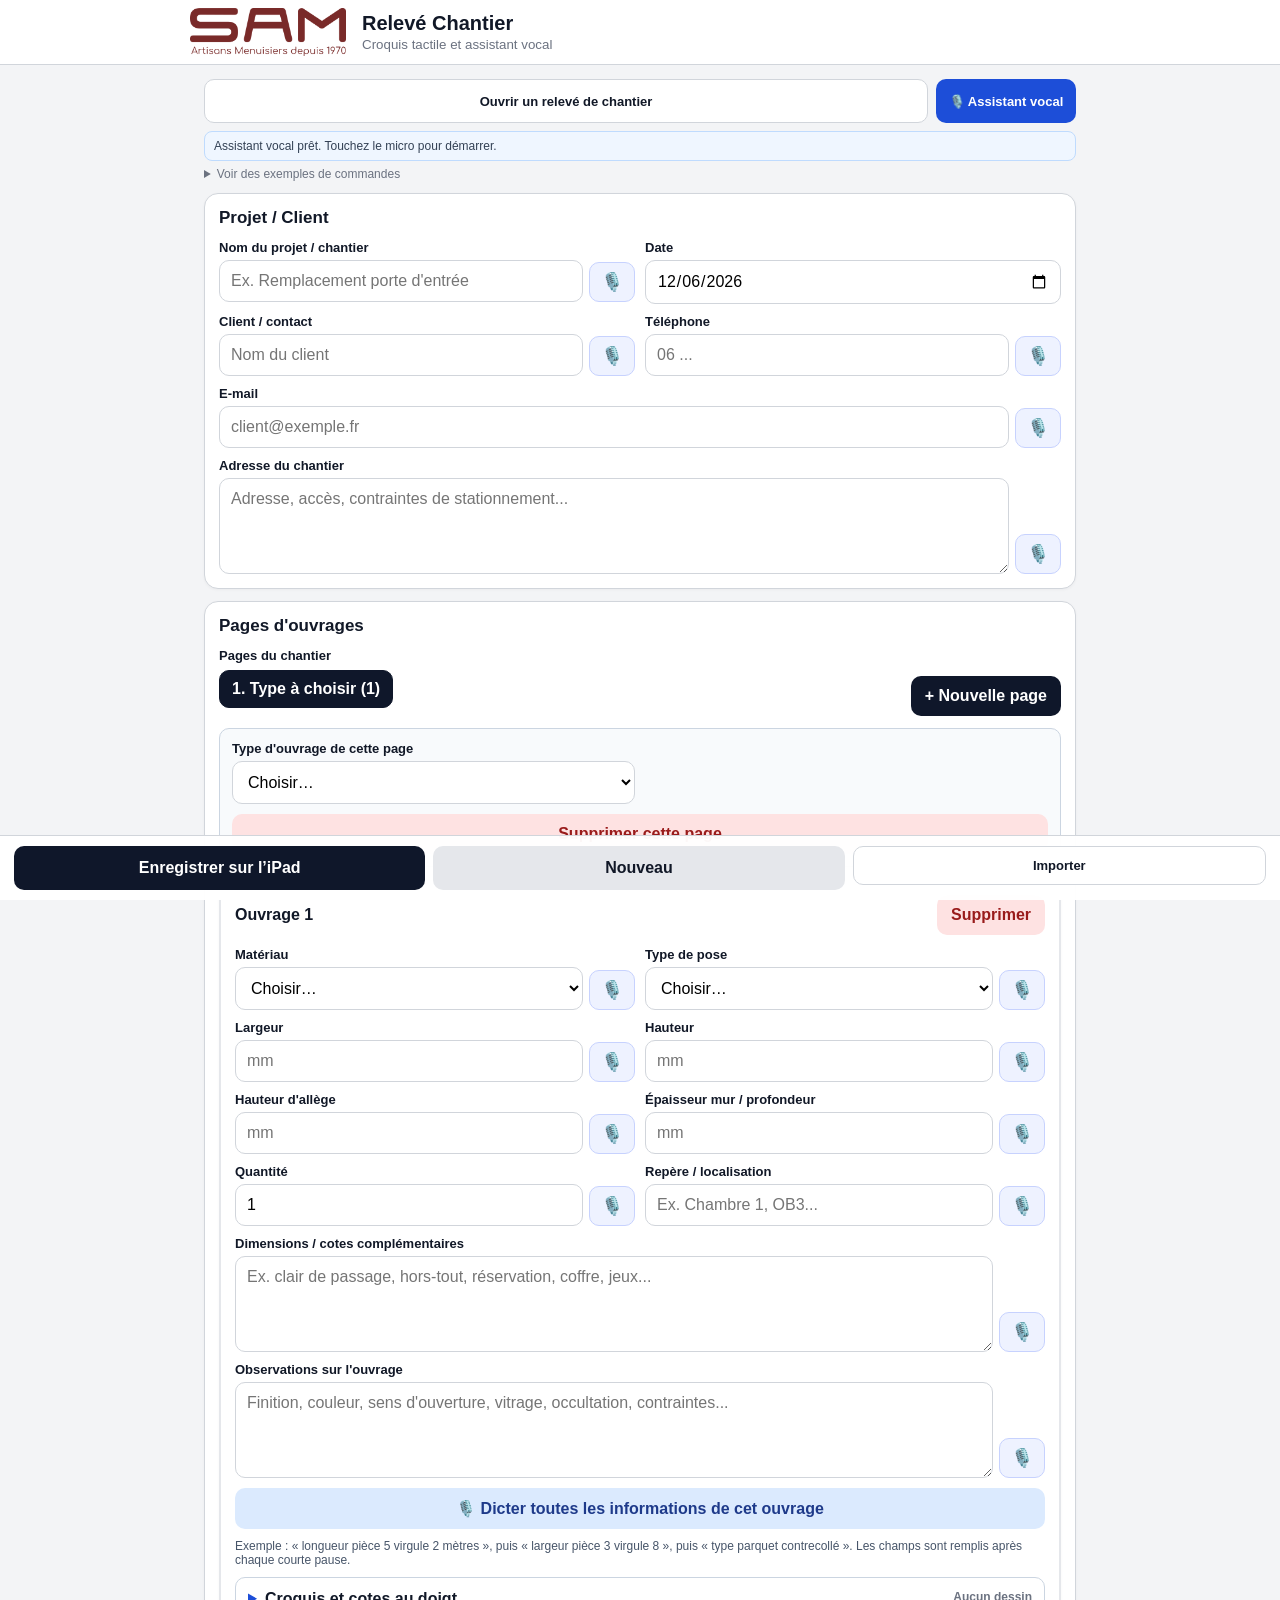
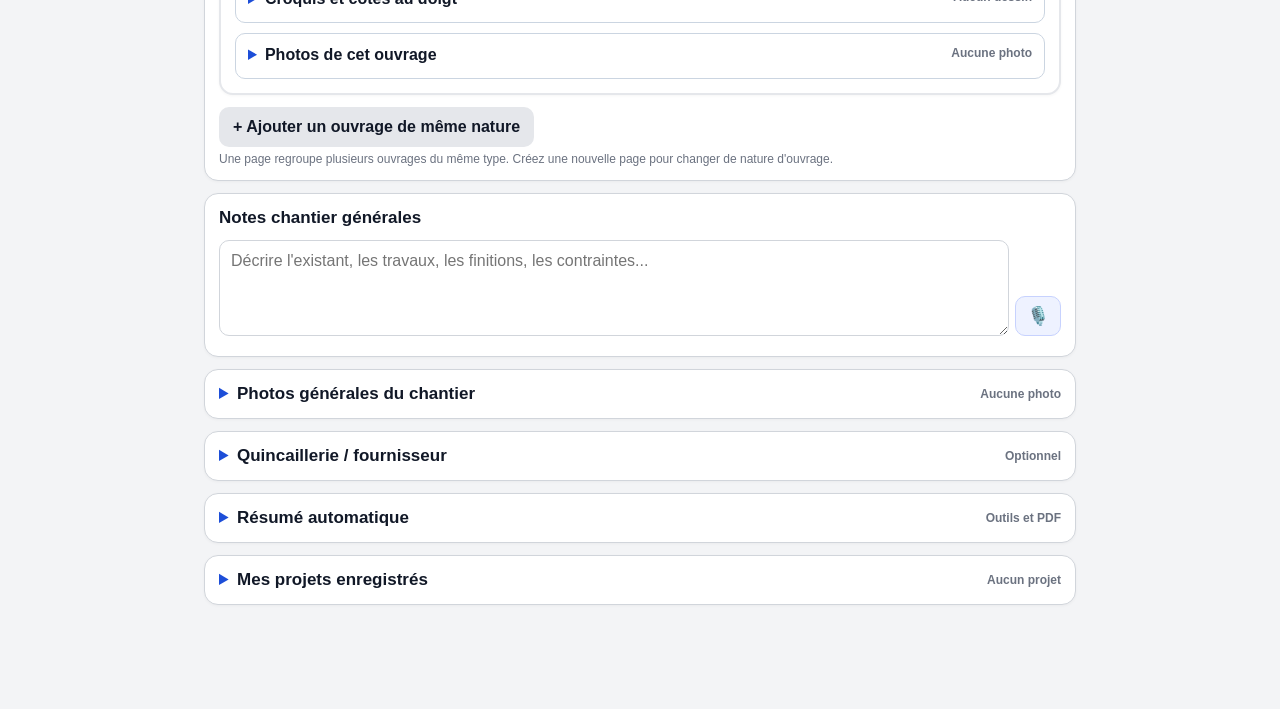
==== commit c6ce6e3f: "Clarifie les destinations iPad et kDrive" ====
--- a/index.html
+++ b/index.html
@@ -102,9 +102,10 @@
     <div class="collapsible-card-body">
     <div id="projectList"><span class="hint">Aucun projet enregistré.</span></div>
     <div class="row" style="margin-top:12px">
-      <button class="secondary" id="exportBackup" type="button">Enregistrement kDrive</button>
+      <button class="secondary" id="exportBackup" type="button">Envoyer vers kDrive</button>
     </div>
-    <div class="hint"><strong>Enregistrement kDrive :</strong> le PDF et le fichier de l’application sont proposés ensemble. Sur iPad, choisissez « Enregistrer dans Fichiers », puis kDrive et le dossier « Relevés de cotes ».</div>
+    <div class="hint"><strong>Deux copies séparées :</strong> « Enregistrer sur l’iPad » crée le PDF et le fichier modifiable dans Fichiers, même hors connexion. « Envoyer vers kDrive » nécessite une connexion.</div>
+    <div class="status" id="connectionStatus" role="status" aria-live="polite"></div>
     <div class="hint">Le fichier JSON permet de rouvrir et modifier le relevé avec ses photos et croquis.</div>
     <div class="status" id="backupStatus" role="status" aria-live="polite"></div>
     <div class="status" id="storageStatus" role="status" aria-live="polite"></div>
@@ -127,7 +128,7 @@
     <div class="editor-actions"><button class="ghost" id="cancelPhotoEdit" type="button">Fermer sans enregistrer</button><button class="primary" id="savePhotoEdit" type="button">Enregistrer l’annotation</button></div>
   </div>
 </div>
-<div class="footerbar"><button class="primary" id="saveProject" type="button">Enregistrer</button><button class="secondary" id="newProject" type="button">Nouveau</button><label class="file-picker ghost" for="backupFile">Importer</label></div>
+<div class="footerbar"><button class="primary" id="saveProject" type="button">Enregistrer sur l’iPad</button><button class="secondary" id="newProject" type="button">Nouveau</button><label class="file-picker ghost" for="backupFile">Importer</label></div>
 <script src="jspdf.umd.min.js"></script>
 <script src="app.js"></script>
 </body></html>
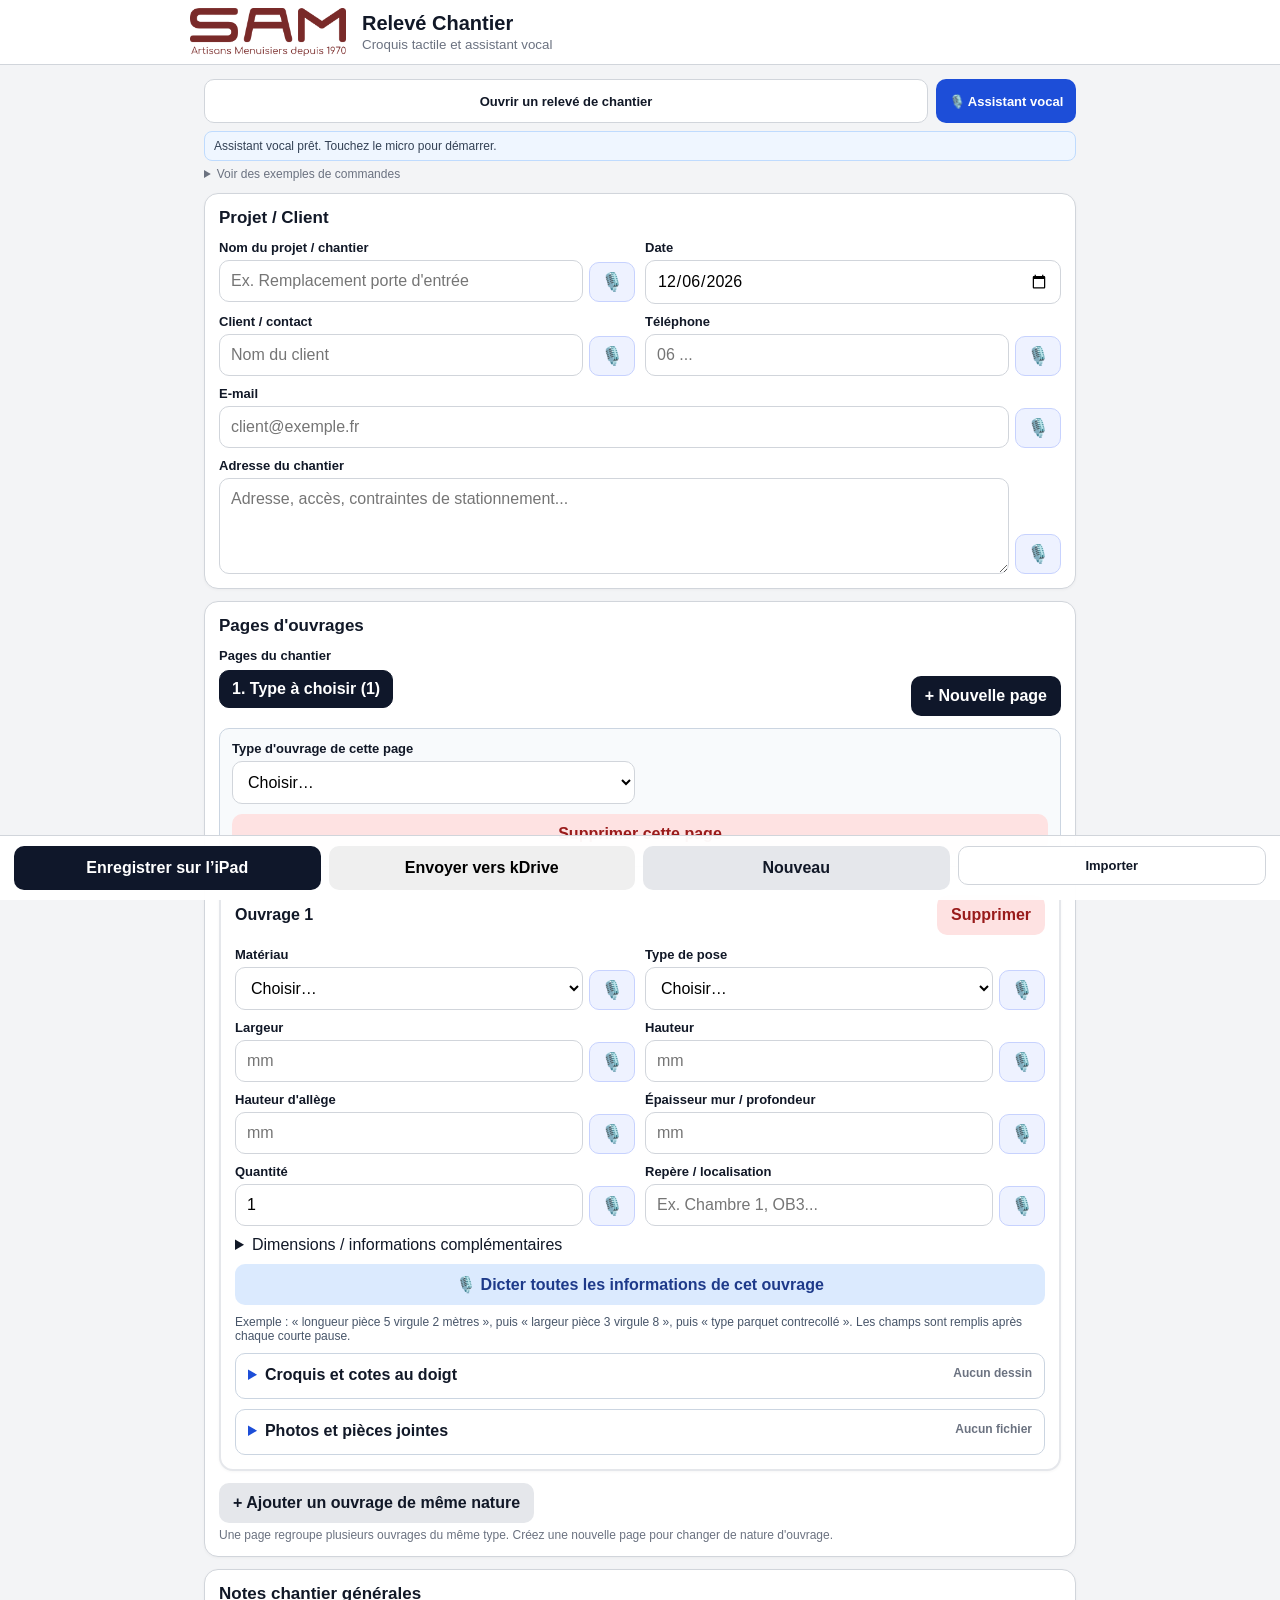
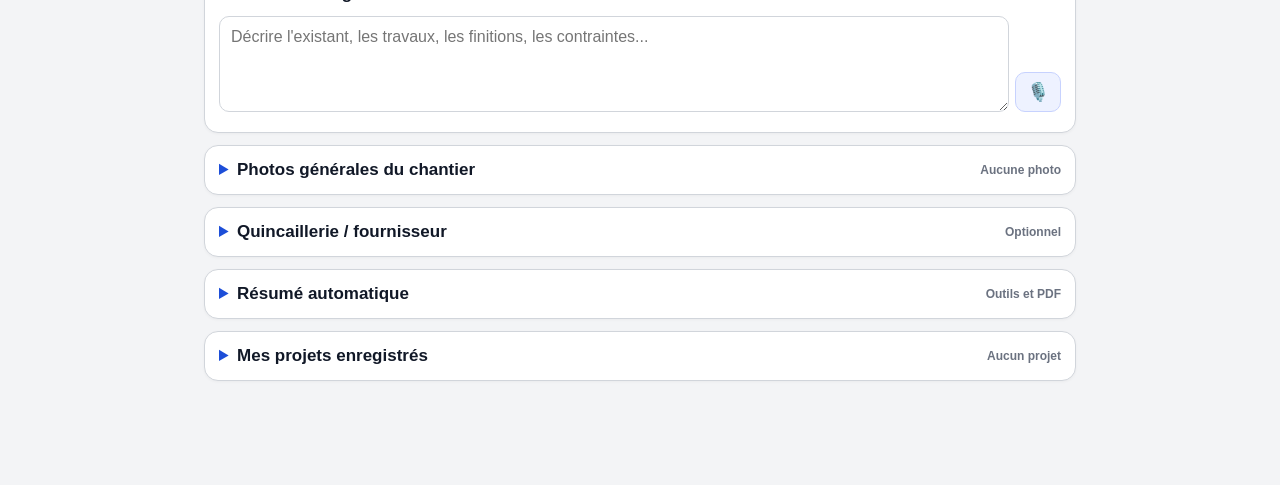
==== commit dcc848d5: "Place kDrive dans la barre principale" ====
--- a/index.html
+++ b/index.html
@@ -101,10 +101,7 @@
     <summary class="card-summary">Mes projets enregistrés<span class="section-status">Chargement…</span></summary>
     <div class="collapsible-card-body">
     <div id="projectList"><span class="hint">Aucun projet enregistré.</span></div>
-    <div class="row" style="margin-top:12px">
-      <button class="secondary" id="exportBackup" type="button">Envoyer vers kDrive</button>
-    </div>
-    <div class="hint"><strong>Deux copies séparées :</strong> « Enregistrer sur l’iPad » crée le PDF et le fichier modifiable dans Fichiers, même hors connexion. « Envoyer vers kDrive » nécessite une connexion.</div>
+    <div class="hint"><strong>Deux copies séparées :</strong> « Enregistrer sur l’iPad » crée le PDF et le fichier modifiable dans Fichiers, même hors connexion. Le bouton kDrive reste accessible dans la barre en bas de l’écran.</div>
     <div class="status" id="connectionStatus" role="status" aria-live="polite"></div>
     <div class="hint">Le fichier JSON permet de rouvrir et modifier le relevé avec ses photos et croquis.</div>
     <div class="status" id="backupStatus" role="status" aria-live="polite"></div>
@@ -128,7 +125,7 @@
     <div class="editor-actions"><button class="ghost" id="cancelPhotoEdit" type="button">Fermer sans enregistrer</button><button class="primary" id="savePhotoEdit" type="button">Enregistrer l’annotation</button></div>
   </div>
 </div>
-<div class="footerbar"><button class="primary" id="saveProject" type="button">Enregistrer sur l’iPad</button><button class="secondary" id="newProject" type="button">Nouveau</button><label class="file-picker ghost" for="backupFile">Importer</label></div>
+<div class="footerbar"><button class="primary" id="saveProject" type="button">Enregistrer sur l’iPad</button><button class="kdrive-action" id="exportBackup" type="button">Envoyer vers kDrive</button><button class="secondary" id="newProject" type="button">Nouveau</button><label class="file-picker ghost" for="backupFile">Importer</label></div>
 <script src="jspdf.umd.min.js"></script>
 <script src="app.js"></script>
 </body></html>
--- a/app.css
+++ b/app.css
@@ -15,8 +15,9 @@
     .photo-grid{display:grid;grid-template-columns:repeat(3,1fr);gap:8px;margin-top:10px}.photo-grid img{width:100%;aspect-ratio:1;object-fit:cover;border-radius:8px;border:1px solid var(--line)}.photo-thumb{min-width:0}.photo-actions{display:flex;flex-wrap:wrap;gap:4px;margin-top:4px}.photo-actions button{flex:1;padding:7px 5px;font-size:12px}.photo-actions .save-photo{flex-basis:100%}
     .sketch-pages,.sketch-settings{display:grid;grid-template-columns:1fr auto auto;gap:6px;align-items:end;margin:7px 0}.sketch-settings{grid-template-columns:2fr 1fr 1fr}.color-swatches{display:flex;gap:7px;min-height:42px;align-items:center}.color-swatch{width:34px;height:34px;min-width:34px;padding:0;border-radius:50%;border:3px solid #fff;box-shadow:0 0 0 1px #94a3b8}.color-swatch.active{box-shadow:0 0 0 3px #2563eb}.supplier-list{display:flex;gap:6px;flex-wrap:wrap;margin-top:8px}.supplier-item{display:flex;align-items:center;gap:6px;padding:6px 8px;background:#eef2f7;border:1px solid #cbd5e1;border-radius:8px}.supplier-item button{padding:3px 7px}
     .editor-overlay{position:fixed;inset:0;z-index:30;background:rgba(15,23,42,.82);padding:16px;display:flex;align-items:center;justify-content:center}.editor-panel{width:min(920px,100%);max-height:calc(100dvh - 32px);overflow:auto;background:#fff;border-radius:8px;padding:12px}.editor-head{display:flex;align-items:center;justify-content:space-between;gap:12px}.editor-head button{padding:7px 11px}.photo-editor-canvas{display:block;width:auto;max-width:100%;height:auto;max-height:60dvh;touch-action:none;background:#111827;border:1px solid #94a3b8;margin:10px auto}.editor-toolbar{display:flex;gap:6px;flex-wrap:wrap;align-items:end}.editor-toolbar>*{flex:1;min-width:100px}.editor-toolbar .color-swatches{flex:2;min-width:210px}.editor-actions{display:flex;gap:8px;margin-top:10px}.editor-actions>*{flex:1}
-    .specific-fields{grid-column:1/-1;display:grid;grid-template-columns:1fr 1fr;gap:10px;padding:12px;background:#f8fafc;border:1px solid #cbd5e1;border-radius:12px}.specific-title{grid-column:1/-1;font-weight:800;color:#334155}.voice-all{grid-column:1/-1;background:#dbeafe;color:#1e3a8a}.voice-help{grid-column:1/-1;font-size:12px;color:#475569}.sketch-wrap{grid-column:1/-1;border:1px solid #cbd5e1;border-radius:10px;background:#fff;overflow:hidden}.sketch-summary{min-height:44px;padding:12px;font-weight:700;cursor:pointer}.sketch-summary::marker{color:#1d4ed8}.sketch-status{float:right;font-size:12px;font-weight:600;color:var(--muted)}.sketch-body{padding:0 12px 12px;border-top:1px solid #e5e7eb}.sketch-canvas{display:block;width:100%;height:340px;touch-action:none;background:#fff;border:1px solid #94a3b8;border-radius:10px}.sketch-tools{display:flex;gap:6px;flex-wrap:wrap;margin:7px 0}.sketch-tools button{flex:1;min-width:72px}.tool-active{outline:3px solid #2563eb}.section-label{grid-column:1/-1;margin:4px 0 0;color:#334155}
+    .specific-fields{grid-column:1/-1;display:grid;grid-template-columns:1fr 1fr;gap:10px;padding:12px;background:#f8fafc;border:1px solid #cbd5e1;border-radius:12px}.specific-title{grid-column:1/-1;font-weight:800;color:#334155}.voice-all{grid-column:1/-1;background:#dbeafe;color:#1e3a8a}.voice-help{grid-column:1/-1;font-size:12px;color:#475569}.sketch-wrap{grid-column:1/-1;border:1px solid #cbd5e1;border-radius:10px;background:#fff;overflow:hidden}.sketch-summary{min-height:44px;padding:12px;font-weight:700;cursor:pointer}.sketch-summary::marker{color:#1d4ed8}.sketch-status{float:right;font-size:12px;font-weight:600;color:var(--muted)}.sketch-body{padding:0 12px 12px;border-top:1px solid #e5e7eb}.sketch-canvas{display:block;width:100%;height:340px;touch-action:none;background:#fff;border:1px solid #94a3b8;border-radius:10px}.sketch-tools{display:flex;gap:6px;flex-wrap:wrap;margin:7px 0}.sketch-tools button,.sketch-tools select{flex:1;min-width:92px}.tool-active{outline:3px solid #2563eb}.section-label{grid-column:1/-1;margin:4px 0 0;color:#334155}
     .voice-feedback{margin:0 0 12px;padding:7px 9px;background:#eff6ff;border:1px solid #bfdbfe;border-radius:8px;font-size:12px;color:#334155}.collapsible-card{padding:0}.card-summary{min-height:48px;padding:14px;font-size:17px;font-weight:800;cursor:pointer}.card-summary::marker{color:#1d4ed8}.collapsible-card[open]>.card-summary{border-bottom:1px solid var(--line)}.collapsible-card-body{padding:14px}.section-status{float:right;font-size:12px;font-weight:600;color:var(--muted);margin-top:3px}.work-photos{border:1px solid #cbd5e1;border-radius:10px;overflow:hidden}.work-photos-summary{min-height:44px;padding:12px;font-weight:700;cursor:pointer}.work-photos-summary::marker{color:#1d4ed8}.work-photos-status{float:right;font-size:12px;font-weight:600;color:var(--muted)}.work-photos-body{padding:0 12px 12px;border-top:1px solid #e5e7eb}button:focus-visible,input:focus-visible,select:focus-visible,textarea:focus-visible,summary:focus-visible{outline:3px solid #2563eb;outline-offset:2px}.voice-examples{margin:-6px 0 12px}.command-list{font-size:12px;color:#475569;line-height:1.55;margin-top:9px}
     .footerbar{position:fixed;left:0;right:0;bottom:0;background:rgba(255,255,255,.97);border-top:1px solid var(--line);padding:10px 14px calc(10px + env(safe-area-inset-bottom));display:flex;gap:8px;z-index:6}.footerbar button,.footerbar .file-picker{flex:1;min-width:0}
     @media(pointer:coarse){button,.file-picker,input,select{min-height:44px}}
     @media(max-width:640px){.header-inner{gap:10px}.brand-logo{width:122px}.header-title h1{font-size:17px}.header-title small{font-size:11px}.grid,.specific-fields{grid-template-columns:1fr}.photo-grid{grid-template-columns:repeat(2,1fr)}.work-head{align-items:flex-start}.work-head .danger{flex:0 0 auto}.sketch-canvas{height:300px}.page-toolbar{grid-template-columns:1fr}.page-toolbar>button{width:100%}.sketch-pages{grid-template-columns:1fr 1fr}.sketch-pages select{grid-column:1/-1}.sketch-settings{grid-template-columns:1fr 1fr}.sketch-settings>div:first-child{grid-column:1/-1}.footerbar{gap:5px;padding-left:8px;padding-right:8px}.footerbar button,.footerbar .file-picker{padding:10px 6px;font-size:13px}}
+
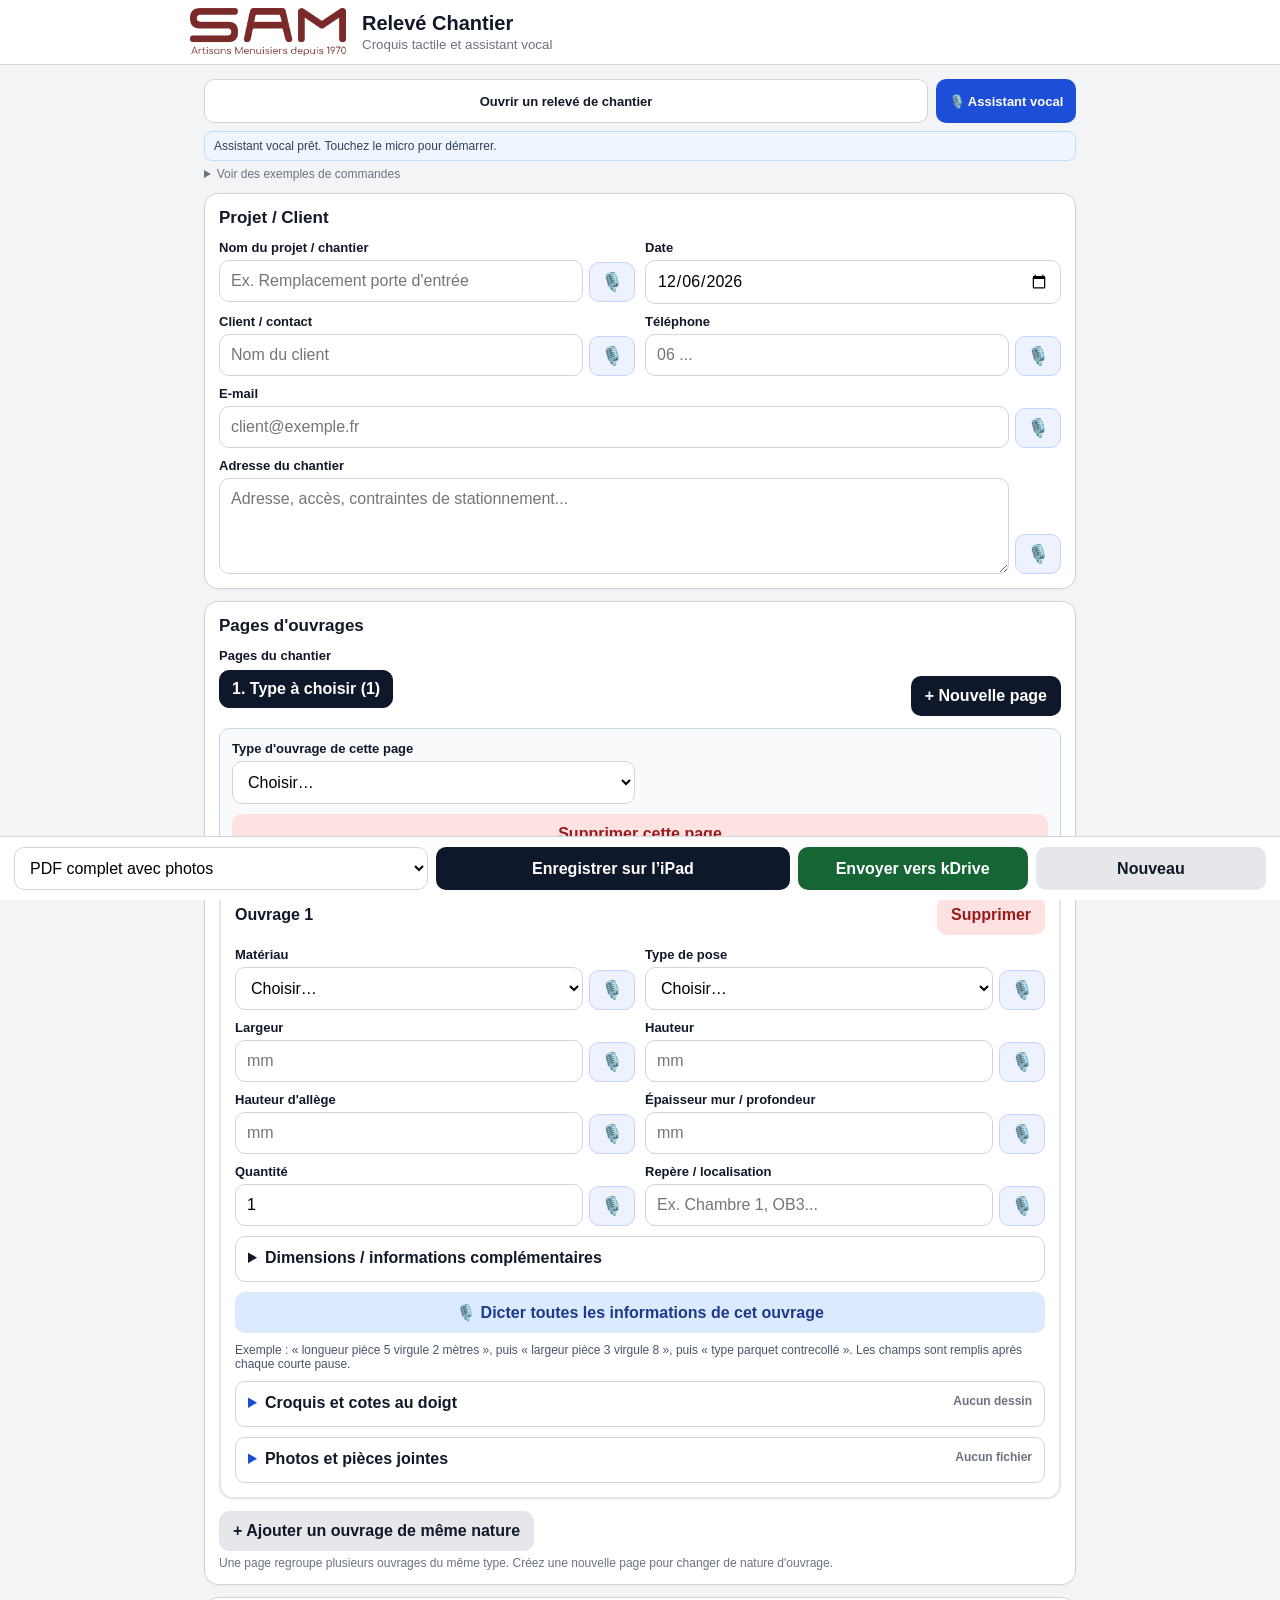
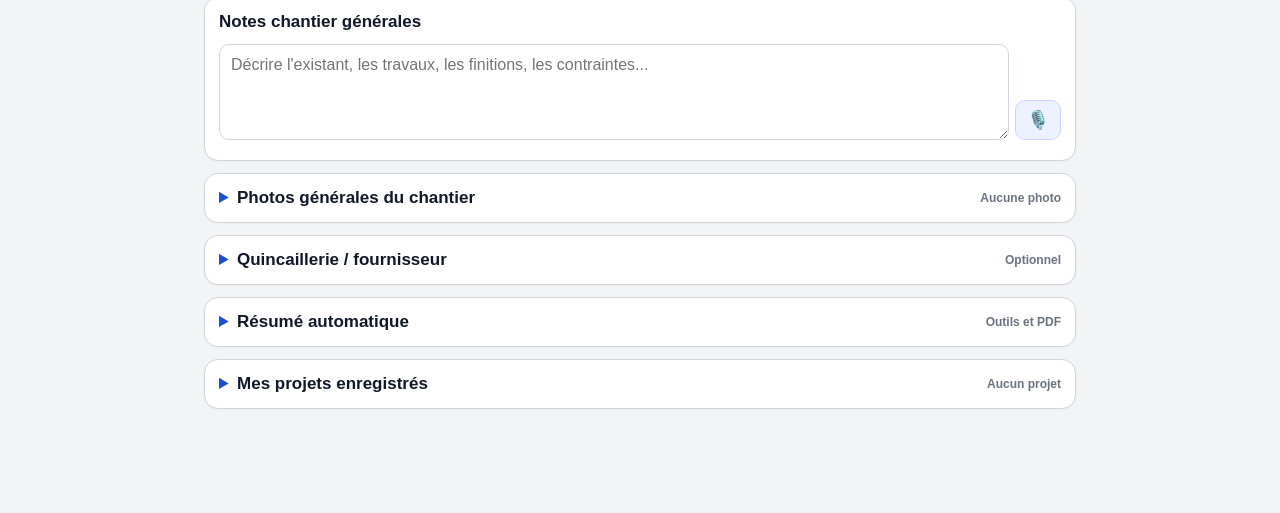
==== commit 9d3ac6a5: "Ajoute le choix du fichier final" ====
--- a/index.html
+++ b/index.html
@@ -101,7 +101,7 @@
     <summary class="card-summary">Mes projets enregistrés<span class="section-status">Chargement…</span></summary>
     <div class="collapsible-card-body">
     <div id="projectList"><span class="hint">Aucun projet enregistré.</span></div>
-    <div class="hint"><strong>Deux copies séparées :</strong> « Enregistrer sur l’iPad » crée le PDF et le fichier modifiable dans Fichiers, même hors connexion. Le bouton kDrive reste accessible dans la barre en bas de l’écran.</div>
+    <div class="hint"><strong>Un fichier à la fois :</strong> choisissez dans la barre du bas soit le PDF complet avec toutes les photos, soit le fichier modifiable qui conserve aussi les croquis et les PDF joints.</div>
     <div class="status" id="connectionStatus" role="status" aria-live="polite"></div>
     <div class="hint">Le fichier JSON permet de rouvrir et modifier le relevé avec ses photos et croquis.</div>
     <div class="status" id="backupStatus" role="status" aria-live="polite"></div>
@@ -125,7 +125,7 @@
     <div class="editor-actions"><button class="ghost" id="cancelPhotoEdit" type="button">Fermer sans enregistrer</button><button class="primary" id="savePhotoEdit" type="button">Enregistrer l’annotation</button></div>
   </div>
 </div>
-<div class="footerbar"><button class="primary" id="saveProject" type="button">Enregistrer sur l’iPad</button><button class="kdrive-action" id="exportBackup" type="button">Envoyer vers kDrive</button><button class="secondary" id="newProject" type="button">Nouveau</button><label class="file-picker ghost" for="backupFile">Importer</label></div>
+<div class="footerbar"><select id="exportFormat" aria-label="Fichier à créer"><option value="pdf">PDF complet avec photos</option><option value="json">Fichier modifiable complet</option></select><button class="primary" id="saveProject" type="button">Enregistrer sur l’iPad</button><button class="kdrive-action" id="exportBackup" type="button">Envoyer vers kDrive</button><button class="secondary" id="newProject" type="button">Nouveau</button></div>
 <script src="jspdf.umd.min.js"></script>
 <script src="app.js"></script>
 </body></html>
--- a/app.css
+++ b/app.css
@@ -9,15 +9,15 @@
     h2{font-size:17px;margin:0 0 12px}.grid{display:grid;grid-template-columns:1fr 1fr;gap:10px}.full{grid-column:1/-1}
     label{display:block;font-size:13px;font-weight:600;margin:0 0 5px}input,select,textarea,button{font:inherit}
     input,select,textarea{width:100%;padding:11px;border:1px solid var(--line);border-radius:10px;background:#fff}textarea{min-height:96px;resize:vertical}
-    button,.file-picker{border:0;border-radius:10px;padding:11px 14px;font-weight:700;cursor:pointer}.file-picker{display:flex;align-items:center;justify-content:center;text-align:center}.top-actions{display:grid;grid-template-columns:minmax(0,1fr) 140px;gap:8px;align-items:stretch;margin-bottom:8px}.top-actions>*{min-height:44px;margin:0}.open-project{width:100%}.voice-compact{padding:8px 10px;font-size:13px;background:#1d4ed8;color:#fff}.voice-compact.listening{background:#b91c1c;outline:3px solid #fecaca}.primary{background:var(--pri);color:#fff}.secondary{background:#e5e7eb;color:#111827}.danger{background:#fee2e2;color:#991b1b}.ghost{background:#fff;border:1px solid var(--line)}
+    button,.file-picker{border:0;border-radius:10px;padding:11px 14px;font-weight:700;cursor:pointer}.file-picker{display:flex;align-items:center;justify-content:center;text-align:center}.top-actions{display:grid;grid-template-columns:minmax(0,1fr) 140px;gap:8px;align-items:stretch;margin-bottom:8px}.top-actions>*{min-height:44px;margin:0}.open-project{width:100%}.voice-compact{padding:8px 10px;font-size:13px;background:#1d4ed8;color:#fff}.voice-compact.listening{background:#b91c1c;outline:3px solid #fecaca}.primary{background:var(--pri);color:#fff}.kdrive-action{background:#166534;color:#fff}.secondary{background:#e5e7eb;color:#111827}.danger{background:#fee2e2;color:#991b1b}.ghost{background:#fff;border:1px solid var(--line)}
     .field-with-mic{display:grid;grid-template-columns:1fr 46px;gap:6px;align-items:end}.mic{padding:10px 8px;font-size:18px;line-height:1;background:#eef2ff;border:1px solid #c7d2fe}.mic.listening{outline:2px solid #166534;background:#dcfce7}
     .row{display:flex;gap:8px;flex-wrap:wrap}.row>*{flex:1}.hint{font-size:12px;color:var(--muted);margin-top:5px}.status{font-size:12px;margin-top:6px;color:var(--ok)}.hidden{display:none!important}.file-input{position:absolute;width:1px;height:1px;padding:0;margin:-1px;overflow:hidden;clip:rect(0,0,0,0);clip-path:inset(50%);white-space:nowrap;border:0}
     .photo-grid{display:grid;grid-template-columns:repeat(3,1fr);gap:8px;margin-top:10px}.photo-grid img{width:100%;aspect-ratio:1;object-fit:cover;border-radius:8px;border:1px solid var(--line)}.photo-thumb{min-width:0}.photo-actions{display:flex;flex-wrap:wrap;gap:4px;margin-top:4px}.photo-actions button{flex:1;padding:7px 5px;font-size:12px}.photo-actions .save-photo{flex-basis:100%}
-    .sketch-pages,.sketch-settings{display:grid;grid-template-columns:1fr auto auto;gap:6px;align-items:end;margin:7px 0}.sketch-settings{grid-template-columns:2fr 1fr 1fr}.color-swatches{display:flex;gap:7px;min-height:42px;align-items:center}.color-swatch{width:34px;height:34px;min-width:34px;padding:0;border-radius:50%;border:3px solid #fff;box-shadow:0 0 0 1px #94a3b8}.color-swatch.active{box-shadow:0 0 0 3px #2563eb}.supplier-list{display:flex;gap:6px;flex-wrap:wrap;margin-top:8px}.supplier-item{display:flex;align-items:center;gap:6px;padding:6px 8px;background:#eef2f7;border:1px solid #cbd5e1;border-radius:8px}.supplier-item button{padding:3px 7px}
+    .sketch-pages,.sketch-settings{display:grid;grid-template-columns:1fr auto auto auto;gap:6px;align-items:end;margin:7px 0}.sketch-settings{grid-template-columns:2fr 1fr 1fr}.color-swatches{display:flex;gap:7px;min-height:42px;align-items:center}.color-swatch{width:34px;height:34px;min-width:34px;padding:0;border-radius:50%;border:3px solid #fff;box-shadow:0 0 0 1px #94a3b8}.color-swatch.active{box-shadow:0 0 0 3px #2563eb}.supplier-list{display:flex;gap:6px;flex-wrap:wrap;margin-top:8px}.supplier-item{display:flex;align-items:center;gap:6px;padding:6px 8px;background:#eef2f7;border:1px solid #cbd5e1;border-radius:8px}.supplier-item button{padding:3px 7px}
     .editor-overlay{position:fixed;inset:0;z-index:30;background:rgba(15,23,42,.82);padding:16px;display:flex;align-items:center;justify-content:center}.editor-panel{width:min(920px,100%);max-height:calc(100dvh - 32px);overflow:auto;background:#fff;border-radius:8px;padding:12px}.editor-head{display:flex;align-items:center;justify-content:space-between;gap:12px}.editor-head button{padding:7px 11px}.photo-editor-canvas{display:block;width:auto;max-width:100%;height:auto;max-height:60dvh;touch-action:none;background:#111827;border:1px solid #94a3b8;margin:10px auto}.editor-toolbar{display:flex;gap:6px;flex-wrap:wrap;align-items:end}.editor-toolbar>*{flex:1;min-width:100px}.editor-toolbar .color-swatches{flex:2;min-width:210px}.editor-actions{display:flex;gap:8px;margin-top:10px}.editor-actions>*{flex:1}
-    .specific-fields{grid-column:1/-1;display:grid;grid-template-columns:1fr 1fr;gap:10px;padding:12px;background:#f8fafc;border:1px solid #cbd5e1;border-radius:12px}.specific-title{grid-column:1/-1;font-weight:800;color:#334155}.voice-all{grid-column:1/-1;background:#dbeafe;color:#1e3a8a}.voice-help{grid-column:1/-1;font-size:12px;color:#475569}.sketch-wrap{grid-column:1/-1;border:1px solid #cbd5e1;border-radius:10px;background:#fff;overflow:hidden}.sketch-summary{min-height:44px;padding:12px;font-weight:700;cursor:pointer}.sketch-summary::marker{color:#1d4ed8}.sketch-status{float:right;font-size:12px;font-weight:600;color:var(--muted)}.sketch-body{padding:0 12px 12px;border-top:1px solid #e5e7eb}.sketch-canvas{display:block;width:100%;height:340px;touch-action:none;background:#fff;border:1px solid #94a3b8;border-radius:10px}.sketch-tools{display:flex;gap:6px;flex-wrap:wrap;margin:7px 0}.sketch-tools button,.sketch-tools select{flex:1;min-width:92px}.tool-active{outline:3px solid #2563eb}.section-label{grid-column:1/-1;margin:4px 0 0;color:#334155}
-    .voice-feedback{margin:0 0 12px;padding:7px 9px;background:#eff6ff;border:1px solid #bfdbfe;border-radius:8px;font-size:12px;color:#334155}.collapsible-card{padding:0}.card-summary{min-height:48px;padding:14px;font-size:17px;font-weight:800;cursor:pointer}.card-summary::marker{color:#1d4ed8}.collapsible-card[open]>.card-summary{border-bottom:1px solid var(--line)}.collapsible-card-body{padding:14px}.section-status{float:right;font-size:12px;font-weight:600;color:var(--muted);margin-top:3px}.work-photos{border:1px solid #cbd5e1;border-radius:10px;overflow:hidden}.work-photos-summary{min-height:44px;padding:12px;font-weight:700;cursor:pointer}.work-photos-summary::marker{color:#1d4ed8}.work-photos-status{float:right;font-size:12px;font-weight:600;color:var(--muted)}.work-photos-body{padding:0 12px 12px;border-top:1px solid #e5e7eb}button:focus-visible,input:focus-visible,select:focus-visible,textarea:focus-visible,summary:focus-visible{outline:3px solid #2563eb;outline-offset:2px}.voice-examples{margin:-6px 0 12px}.command-list{font-size:12px;color:#475569;line-height:1.55;margin-top:9px}
-    .footerbar{position:fixed;left:0;right:0;bottom:0;background:rgba(255,255,255,.97);border-top:1px solid var(--line);padding:10px 14px calc(10px + env(safe-area-inset-bottom));display:flex;gap:8px;z-index:6}.footerbar button,.footerbar .file-picker{flex:1;min-width:0}
+    .specific-fields{grid-column:1/-1;display:grid;grid-template-columns:1fr 1fr;gap:10px;padding:12px;background:#f8fafc;border:1px solid #cbd5e1;border-radius:12px}.work-extra{border:1px solid #cbd5e1;border-radius:10px;overflow:hidden}.work-extra>summary{min-height:44px;padding:12px;font-weight:700;cursor:pointer}.work-extra-body{padding:0 12px 12px;border-top:1px solid #e5e7eb}.specific-title{grid-column:1/-1;font-weight:800;color:#334155}.voice-all{grid-column:1/-1;background:#dbeafe;color:#1e3a8a}.voice-help{grid-column:1/-1;font-size:12px;color:#475569}.sketch-wrap{grid-column:1/-1;border:1px solid #cbd5e1;border-radius:10px;background:#fff;overflow:hidden}.sketch-summary{min-height:44px;padding:12px;font-weight:700;cursor:pointer}.sketch-summary::marker{color:#1d4ed8}.sketch-status{float:right;font-size:12px;font-weight:600;color:var(--muted)}.sketch-body{padding:0 12px 12px;border-top:1px solid #e5e7eb}.sketch-canvas{display:block;width:100%;height:340px;touch-action:none;background:#fff;border:1px solid #94a3b8;border-radius:10px}.sketch-tools{display:flex;gap:6px;flex-wrap:wrap;margin:7px 0}.sketch-tools button,.sketch-tools select{flex:1;min-width:92px}.sketch-fullscreen-open{overflow:hidden}.sketch-wrap.sketch-fullscreen{position:fixed;inset:0;z-index:100;margin:0;border:0;border-radius:0;background:#fff;display:flex;flex-direction:column;padding-top:env(safe-area-inset-top);padding-bottom:env(safe-area-inset-bottom)}.sketch-fullscreen>.sketch-summary{flex:0 0 auto}.sketch-fullscreen>.sketch-body{display:flex;flex-direction:column;flex:1;min-height:0;overflow:auto}.sketch-fullscreen .sketch-canvas{flex:1 0 48dvh;height:auto;min-height:260px}.tool-active{outline:3px solid #2563eb}.section-label{grid-column:1/-1;margin:4px 0 0;color:#334155}
+    .voice-feedback{margin:0 0 12px;padding:7px 9px;background:#eff6ff;border:1px solid #bfdbfe;border-radius:8px;font-size:12px;color:#334155}.collapsible-card{padding:0}.card-summary{min-height:48px;padding:14px;font-size:17px;font-weight:800;cursor:pointer}.card-summary::marker{color:#1d4ed8}.collapsible-card[open]>.card-summary{border-bottom:1px solid var(--line)}.collapsible-card-body{padding:14px}.section-status{float:right;font-size:12px;font-weight:600;color:var(--muted);margin-top:3px}.work-photos{border:1px solid #cbd5e1;border-radius:10px;overflow:hidden}.work-photos-summary{min-height:44px;padding:12px;font-weight:700;cursor:pointer}.work-photos-summary::marker{color:#1d4ed8}.work-photos-status{float:right;font-size:12px;font-weight:600;color:var(--muted)}.work-photos-body{padding:0 12px 12px;border-top:1px solid #e5e7eb}.attachment-label{margin-top:12px}.attachment-list{display:grid;gap:6px;margin-top:10px}.attachment-item{display:grid;grid-template-columns:minmax(0,1fr) auto auto;gap:6px;align-items:center;padding:8px;background:#f8fafc;border:1px solid #cbd5e1;border-radius:8px}.attachment-item span{min-width:0;overflow-wrap:anywhere}.attachment-item button{padding:7px 9px}button:focus-visible,input:focus-visible,select:focus-visible,textarea:focus-visible,summary:focus-visible{outline:3px solid #2563eb;outline-offset:2px}.voice-examples{margin:-6px 0 12px}.command-list{font-size:12px;color:#475569;line-height:1.55;margin-top:9px}
+    .footerbar{position:fixed;left:0;right:0;bottom:0;background:rgba(255,255,255,.97);border-top:1px solid var(--line);padding:10px 14px calc(10px + env(safe-area-inset-bottom));display:grid;grid-template-columns:1.35fr 1.15fr .75fr .75fr;gap:8px;z-index:6}.footerbar button,.footerbar .file-picker{min-width:0}
     @media(pointer:coarse){button,.file-picker,input,select{min-height:44px}}
-    @media(max-width:640px){.header-inner{gap:10px}.brand-logo{width:122px}.header-title h1{font-size:17px}.header-title small{font-size:11px}.grid,.specific-fields{grid-template-columns:1fr}.photo-grid{grid-template-columns:repeat(2,1fr)}.work-head{align-items:flex-start}.work-head .danger{flex:0 0 auto}.sketch-canvas{height:300px}.page-toolbar{grid-template-columns:1fr}.page-toolbar>button{width:100%}.sketch-pages{grid-template-columns:1fr 1fr}.sketch-pages select{grid-column:1/-1}.sketch-settings{grid-template-columns:1fr 1fr}.sketch-settings>div:first-child{grid-column:1/-1}.footerbar{gap:5px;padding-left:8px;padding-right:8px}.footerbar button,.footerbar .file-picker{padding:10px 6px;font-size:13px}}
+    @media(max-width:640px){.header-inner{gap:10px}.brand-logo{width:122px}.header-title h1{font-size:17px}.header-title small{font-size:11px}.grid,.specific-fields{grid-template-columns:1fr}.photo-grid{grid-template-columns:repeat(2,1fr)}.work-head{align-items:flex-start}.work-head .danger{flex:0 0 auto}.sketch-canvas{height:300px}.page-toolbar{grid-template-columns:1fr}.page-toolbar>button{width:100%}.sketch-pages{grid-template-columns:1fr 1fr}.sketch-pages select{grid-column:1/-1}.sketch-settings{grid-template-columns:1fr 1fr}.sketch-settings>div:first-child{grid-column:1/-1}.footerbar{gap:5px;padding-left:8px;padding-right:8px;grid-template-columns:1fr 1fr}.footerbar button,.footerbar .file-picker{padding:10px 6px;font-size:13px}.attachment-item{grid-template-columns:1fr 1fr}.attachment-item span{grid-column:1/-1}}
 
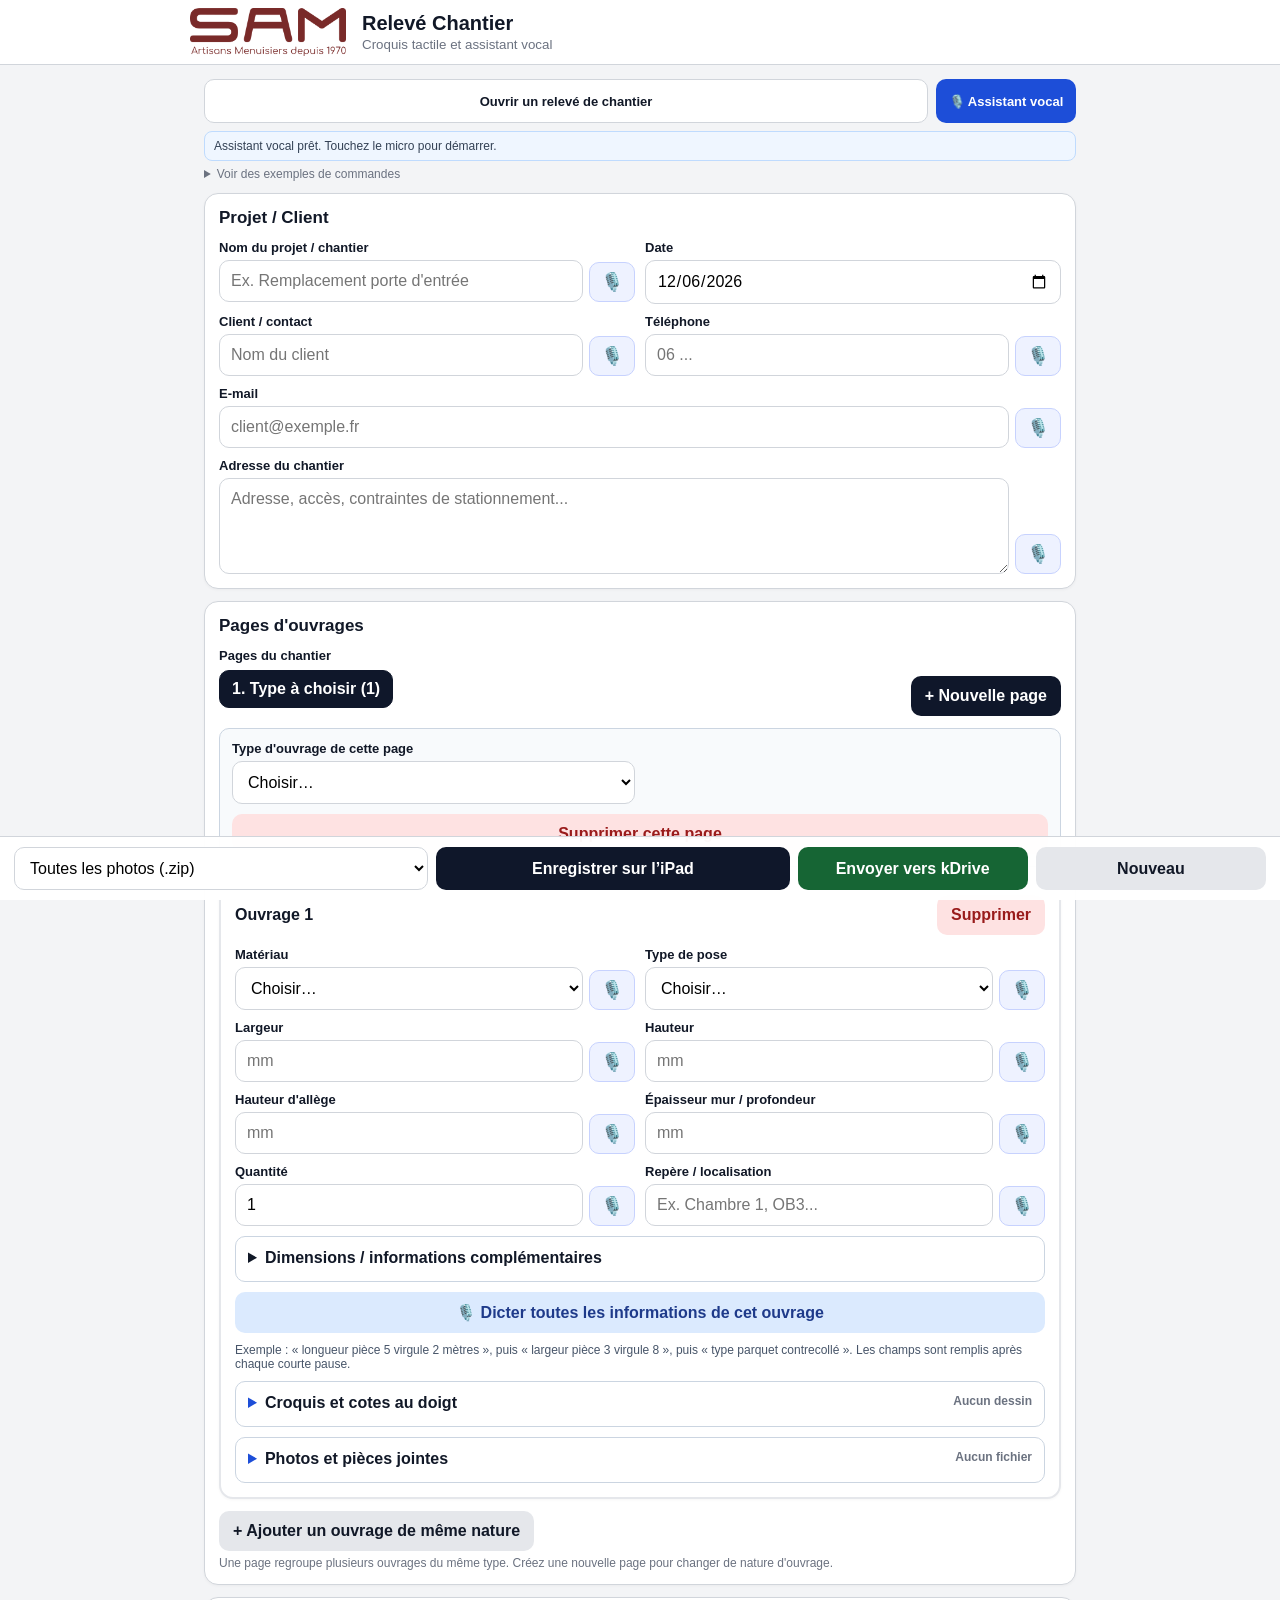
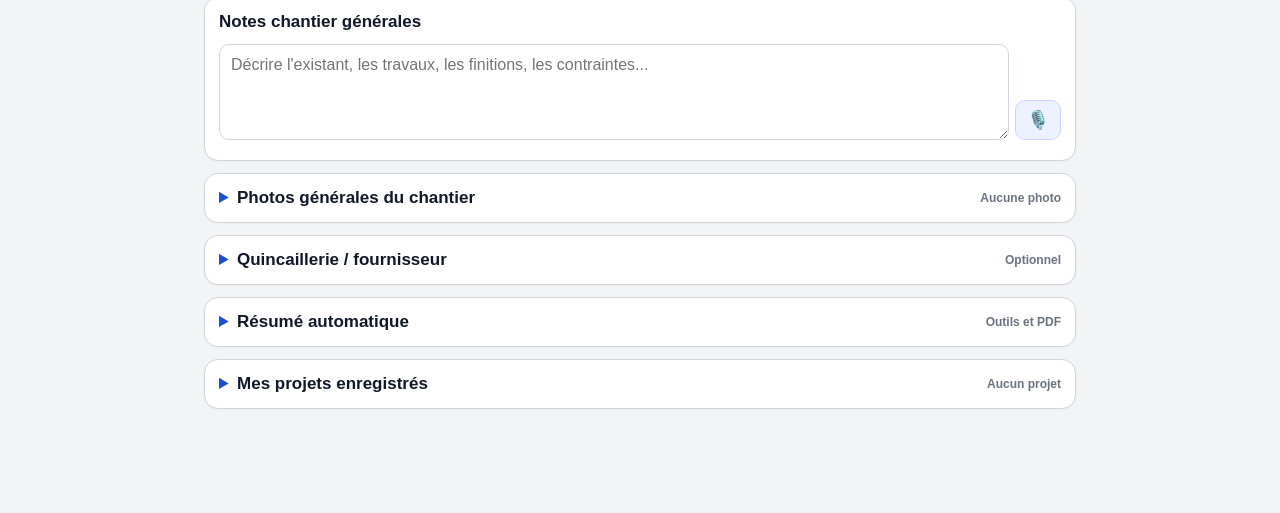
==== commit 2670a397: "Propose une archive ZIP de photos" ====
--- a/index.html
+++ b/index.html
@@ -101,7 +101,7 @@
     <summary class="card-summary">Mes projets enregistrés<span class="section-status">Chargement…</span></summary>
     <div class="collapsible-card-body">
     <div id="projectList"><span class="hint">Aucun projet enregistré.</span></div>
-    <div class="hint"><strong>Un fichier à la fois :</strong> choisissez dans la barre du bas soit le PDF complet avec toutes les photos, soit le fichier modifiable qui conserve aussi les croquis et les PDF joints.</div>
+    <div class="hint"><strong>Un fichier à la fois :</strong> choisissez l’archive ZIP pour récupérer toutes les photos comme images séparées, ou le fichier modifiable pour conserver tout le chantier avec ses croquis et PDF joints.</div>
     <div class="status" id="connectionStatus" role="status" aria-live="polite"></div>
     <div class="hint">Le fichier JSON permet de rouvrir et modifier le relevé avec ses photos et croquis.</div>
     <div class="status" id="backupStatus" role="status" aria-live="polite"></div>
@@ -125,7 +125,7 @@
     <div class="editor-actions"><button class="ghost" id="cancelPhotoEdit" type="button">Fermer sans enregistrer</button><button class="primary" id="savePhotoEdit" type="button">Enregistrer l’annotation</button></div>
   </div>
 </div>
-<div class="footerbar"><select id="exportFormat" aria-label="Fichier à créer"><option value="pdf">PDF complet avec photos</option><option value="json">Fichier modifiable complet</option></select><button class="primary" id="saveProject" type="button">Enregistrer sur l’iPad</button><button class="kdrive-action" id="exportBackup" type="button">Envoyer vers kDrive</button><button class="secondary" id="newProject" type="button">Nouveau</button></div>
+<div class="footerbar"><select id="exportFormat" aria-label="Fichier à créer"><option value="photos">Toutes les photos (.zip)</option><option value="json">Fichier modifiable complet</option></select><button class="primary" id="saveProject" type="button">Enregistrer sur l’iPad</button><button class="kdrive-action" id="exportBackup" type="button">Envoyer vers kDrive</button><button class="secondary" id="newProject" type="button">Nouveau</button></div>
 <script src="jspdf.umd.min.js"></script>
 <script src="app.js"></script>
 </body></html>
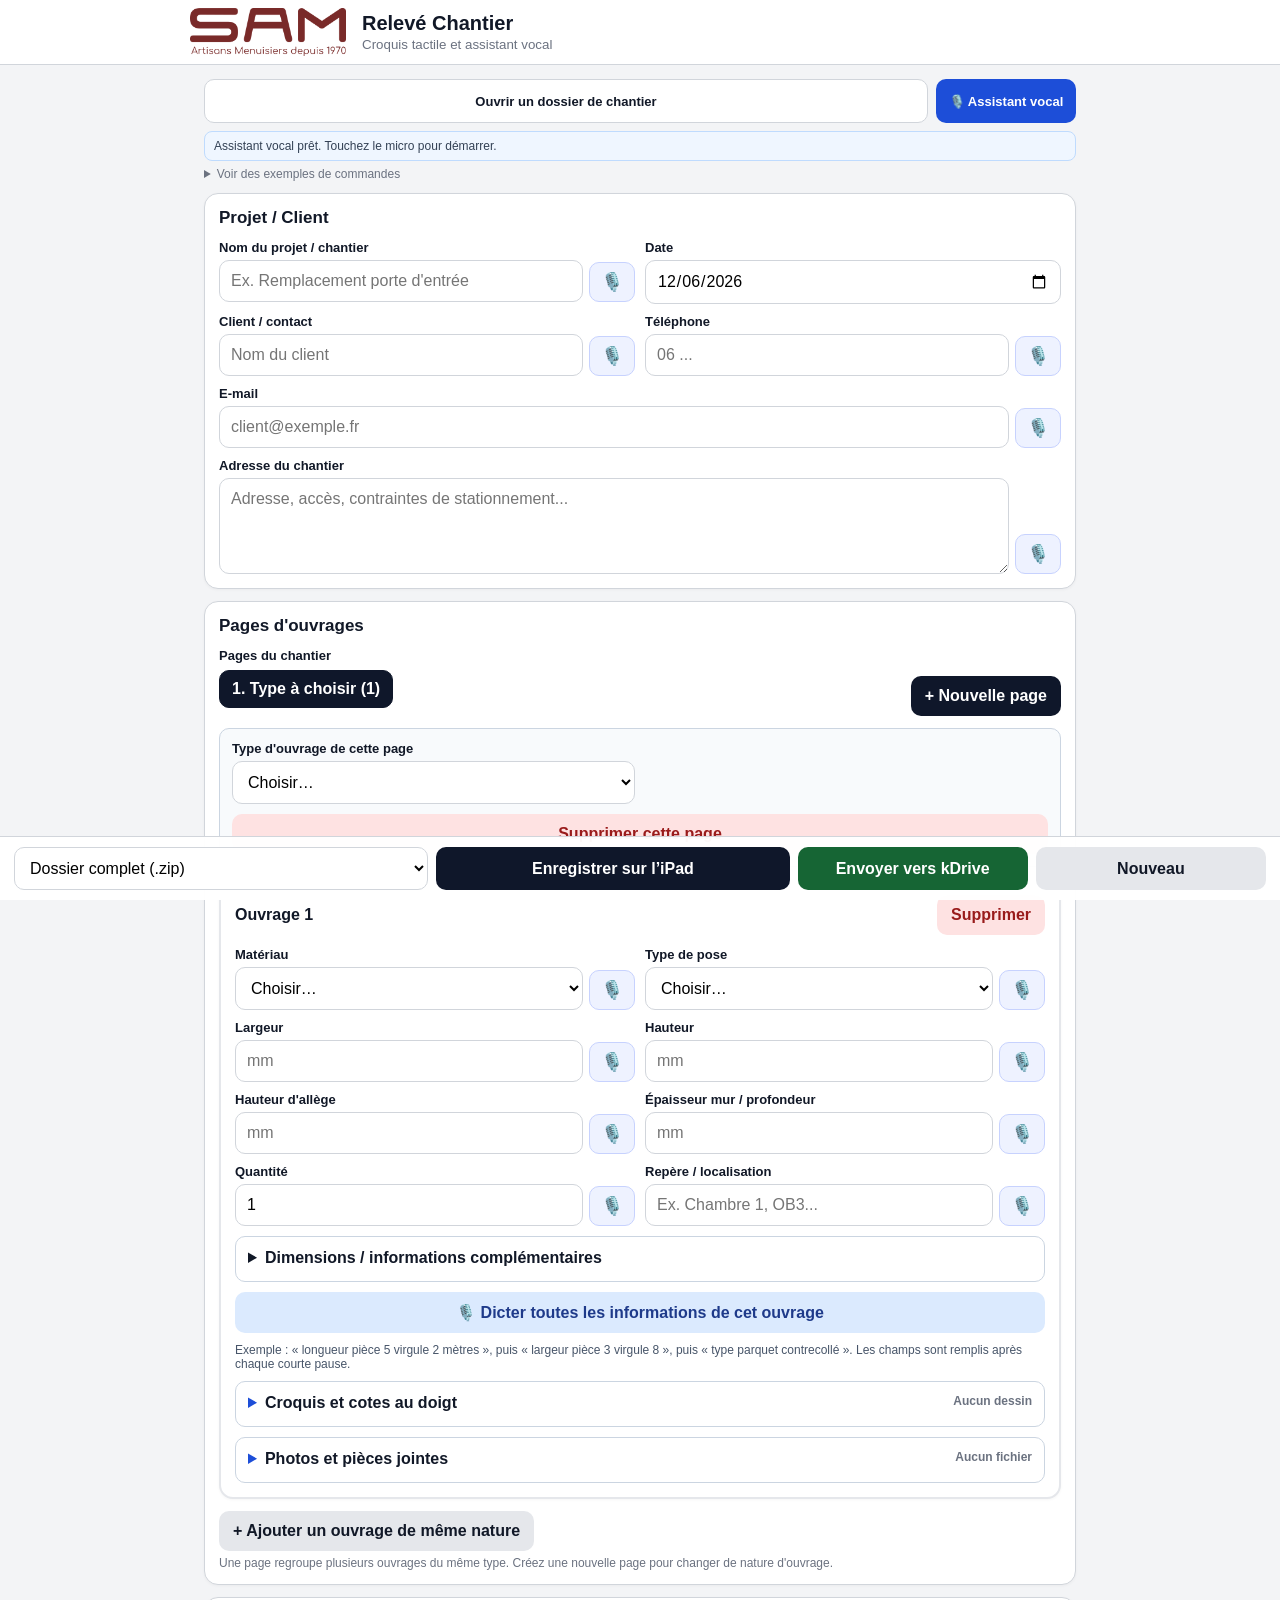
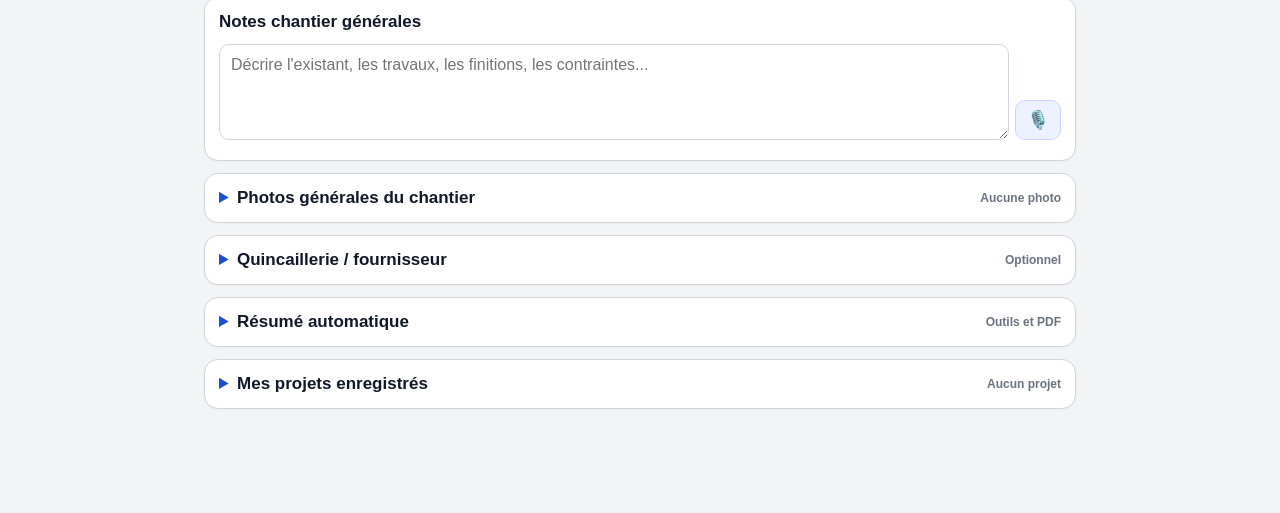
==== commit 0485177d: "Propose le dossier complet dans l’interface" ====
--- a/index.html
+++ b/index.html
@@ -16,10 +16,10 @@
 <header><div class="header-inner"><img class="brand-logo" src="logo-sam.png" alt="SAM, Artisans Menuisiers depuis 1970"><div class="header-title"><h1>Relevé Chantier</h1><small>Croquis tactile et assistant vocal</small></div></div></header>
 <main>
   <div class="top-actions">
-    <label class="file-picker ghost open-project" for="backupFile">Ouvrir un relevé de chantier</label>
+    <label class="file-picker ghost open-project" for="backupFile">Ouvrir un dossier de chantier</label>
     <button class="voice-compact" id="voiceAssistant" type="button">🎙️ Assistant vocal</button>
   </div>
-  <input class="file-input" id="backupFile" type="file" accept="application/json,.json" />
+  <input class="file-input" id="backupFile" type="file" accept="application/json,.json,application/zip,.zip" />
   <div class="voice-feedback" id="voiceFeedback">Assistant vocal prêt. Touchez le micro pour démarrer.</div>
   <details class="voice-examples"><summary class="hint" style="cursor:pointer">Voir des exemples de commandes</summary><div class="command-list">
     « Enregistrer le chantier » • « Nouvelle page parquet » • « Ajouter un ouvrage parquet » • « Ajouter un escalier » • « Modifier l’ouvrage 2 » • « Supprimer le dernier ouvrage »<br>
@@ -101,9 +101,9 @@
     <summary class="card-summary">Mes projets enregistrés<span class="section-status">Chargement…</span></summary>
     <div class="collapsible-card-body">
     <div id="projectList"><span class="hint">Aucun projet enregistré.</span></div>
-    <div class="hint"><strong>Un fichier à la fois :</strong> choisissez l’archive ZIP pour récupérer toutes les photos comme images séparées, ou le fichier modifiable pour conserver tout le chantier avec ses croquis et PDF joints.</div>
+    <div class="hint"><strong>Dossier complet :</strong> le ZIP contient le rapport PDF, toutes les photos JPEG, les pièces jointes et le fichier permettant de rouvrir le chantier.</div>
     <div class="status" id="connectionStatus" role="status" aria-live="polite"></div>
-    <div class="hint">Le fichier JSON permet de rouvrir et modifier le relevé avec ses photos et croquis.</div>
+    <div class="hint">Le bouton « Ouvrir un dossier de chantier » accepte le nouveau ZIP complet et les anciennes sauvegardes JSON.</div>
     <div class="status" id="backupStatus" role="status" aria-live="polite"></div>
     <div class="status" id="storageStatus" role="status" aria-live="polite"></div>
 
@@ -125,7 +125,8 @@
     <div class="editor-actions"><button class="ghost" id="cancelPhotoEdit" type="button">Fermer sans enregistrer</button><button class="primary" id="savePhotoEdit" type="button">Enregistrer l’annotation</button></div>
   </div>
 </div>
-<div class="footerbar"><select id="exportFormat" aria-label="Fichier à créer"><option value="photos">Toutes les photos (.zip)</option><option value="json">Fichier modifiable complet</option></select><button class="primary" id="saveProject" type="button">Enregistrer sur l’iPad</button><button class="kdrive-action" id="exportBackup" type="button">Envoyer vers kDrive</button><button class="secondary" id="newProject" type="button">Nouveau</button></div>
+<div class="footerbar"><select id="exportFormat" aria-label="Dossier complet à créer"><option value="package">Dossier complet (.zip)</option></select><button class="primary" id="saveProject" type="button">Enregistrer sur l’iPad</button><button class="kdrive-action" id="exportBackup" type="button">Envoyer vers kDrive</button><button class="secondary" id="newProject" type="button">Nouveau</button></div>
 <script src="jspdf.umd.min.js"></script>
 <script src="app.js"></script>
+<script src="project-package.js"></script>
 </body></html>
